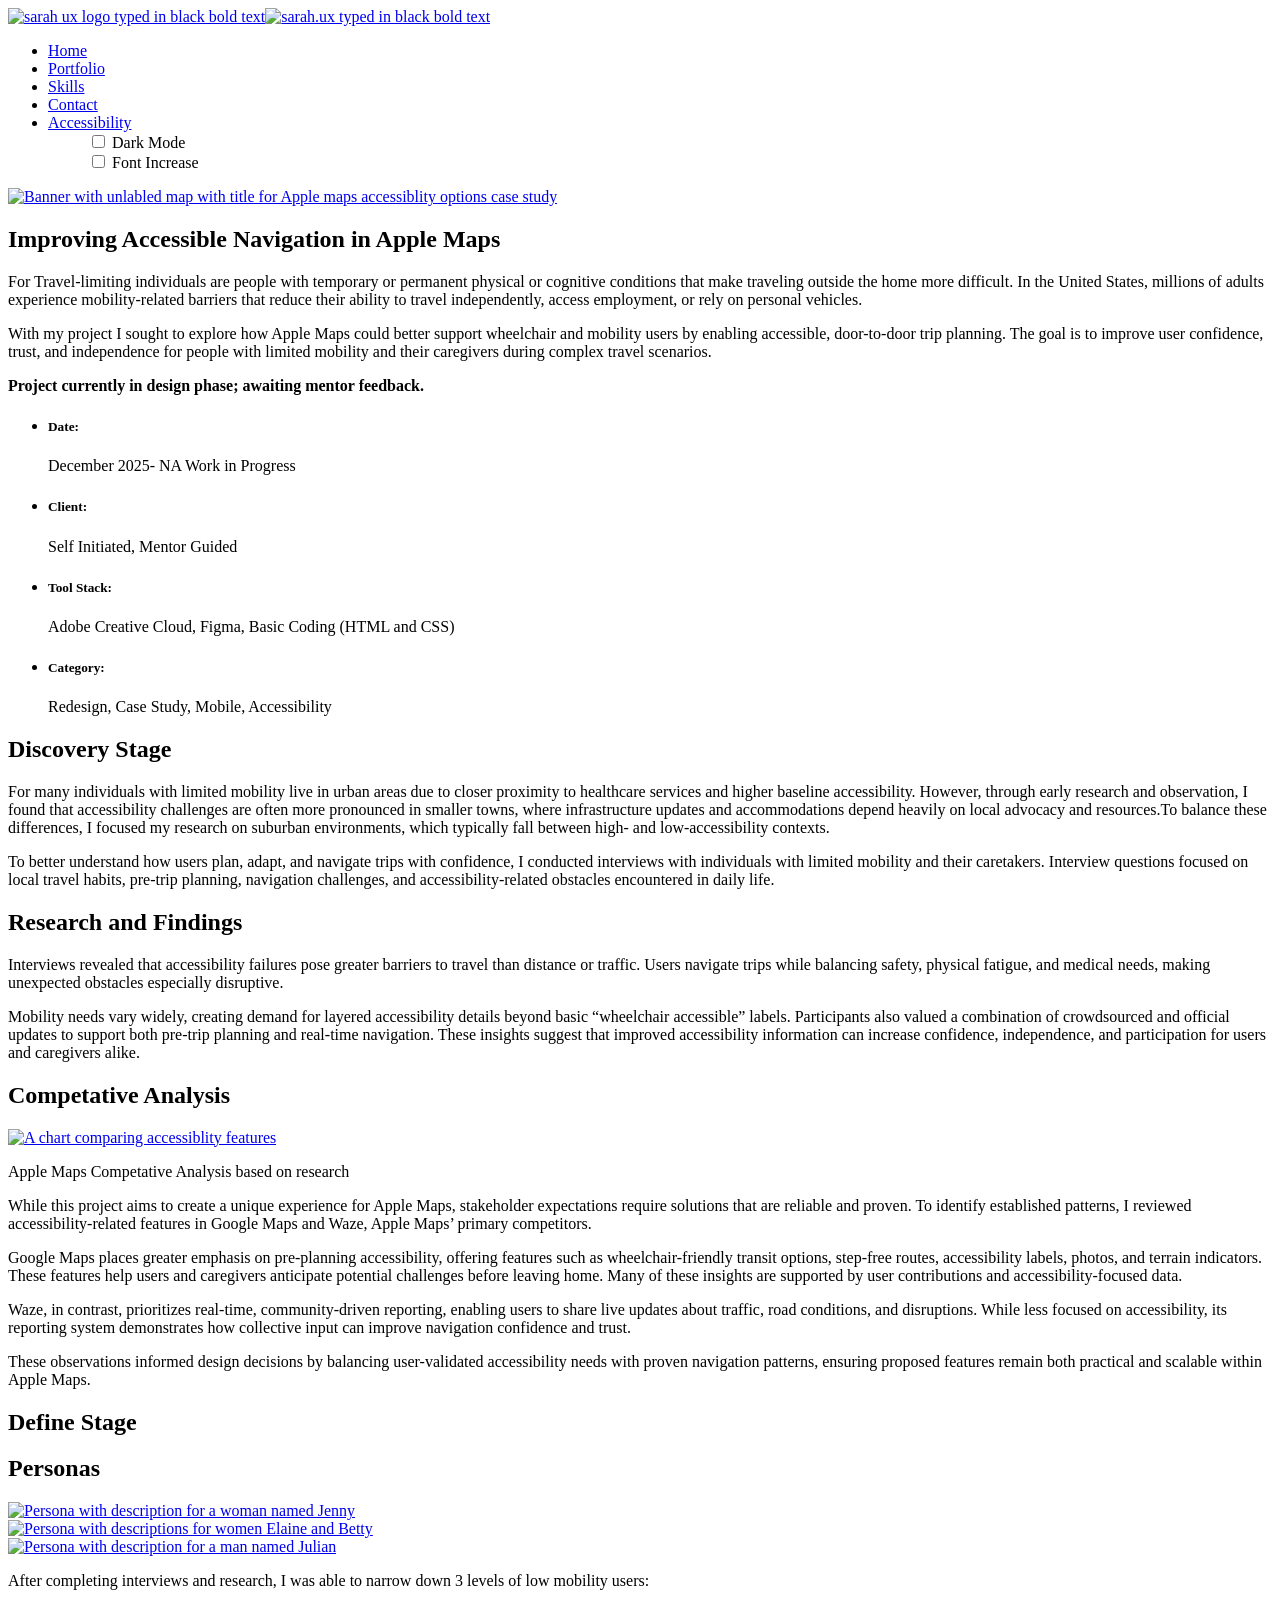
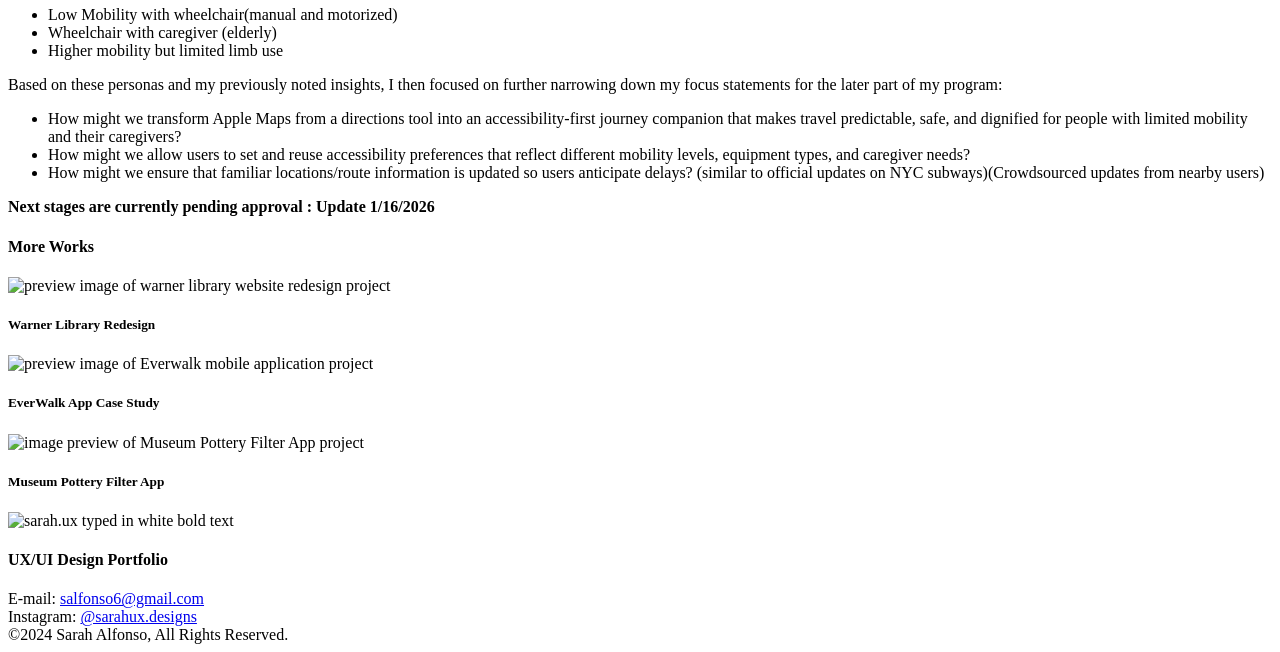
==== portfolio-AppleWheelchair.html @ 8be08443 "Add files via upload HTML files for UXUI Portfolio" ====
<!DOCTYPE html>
<html lang="en">
	<head>
		<meta charset="UTF-8">
		<meta name="viewport" content="width=device-width, initial-scale=1.0">
		<meta name="description" content="">
		<meta name="author" content="">
		<title>Improving Accessible Navigation in Apple Maps</title>
		<!-- Favicons-->
		<link rel="shortcut icon" href="assets/images/SIcon.png">
		<link rel="apple-touch-icon" href="assets/images/apple-touch-S.png">
		<link rel="apple-touch-icon" sizes="72x72" href="assets/images/apple-touch-S-72x72.png">
		<link rel="apple-touch-icon" sizes="114x114" href="assets/images/apple-touch-S-114x114.png">
		<!-- Web Fonts-->
		<link href="https://fonts.googleapis.com/css?family=Hind:400,700%7cLora:400i%7cPoppins:500,600,700" rel="stylesheet">
		<!-- Bootstrap core CSS-->
		<link href="assets/bootstrap/css/bootstrap.min.css" rel="stylesheet">
		<!-- Plugins and Icon Fonts-->
		<link href="assets/css/plugins.min.css" rel="stylesheet">
		<!-- Template core CSS-->
		<link href="assets/css/template-Copy.css" rel="stylesheet">
		<!-- Template Overrides CSS-->
		<link href="assets/css/template-overrides - Copy.css" rel="stylesheet">
	</head>
	<body>

		<!-- Layout-->
		<div class="layout">

			<!-- Header-->
			<header class="header header-right">
				<div class="container-fluid">
					<!-- Logos-->
					<div class="inner-header"><a class="inner-brand" href="index.html"><img class="brand-dark" src="assets/images/sarahdot.png" width="77px" alt="sarah ux logo typed in black bold text"><img class="brand-light" src="assets/images/logo-light.png" width="77px" alt="sarah.ux typed in black bold text">
							<!-- Or simple text-->
							<!-- Core--></a></div>
					<!-- Navigation-->
					<div class="inner-navigation collapse">
						<div class="inner-navigation-inline">
							<div class="inner-nav ">
								<ul>
									<li><a class="menu-pink increasea" href="index.html#home">Home</a></li>
									<li><a class="menu-orange increasea" href="index.html#portfolio">Portfolio</a></li>
									<li><a class="menu-yellow increasea" href="index.html#services">Skills</a></li>
									<li><a class="menu-indigo increasea" href="index.html#contact">Contact</a></li>
									<li>
										<a class="menu-blue increasea" href="#">Accessibility</a>
										<ul class="dropdown" id="top-menu">
   												<div class="toggle-switch">
											      <input type="checkbox" id="switch1" class="switch">
											      <label for="switch1">Dark Mode</label>
											    </div>
											     <div class="toggle-switch" >
											      <input type="checkbox" id="switch2" class="switch">
											      <label for="switch2">Font Increase</label>
											    </div>
										<!--	 <div class="dropdown-content">
											    <div class="toggle-switch">
											      <input type="checkbox" id="switch3" class="switch">
											      <label for="switch3">Protanopia</label>

											    </div>
											     <div class="toggle-switch">
											      <input type="checkbox" id="switch4" class="switch">
											      <label for="switch4">Tritanopia</label>-->
											    </div> 
											 
										  </div>
										</ul>
									</li>
								</ul>
							</div>
						</div>
					</div>
					<!-- Mobile menu-->
					<div class="nav-toggle"><a href="#" data-toggle="collapse" data-target=".inner-navigation"><span class="icon-bar"></span><span class="icon-bar"></span><span class="icon-bar"></span></a></div>
					
				</div>
			</header>
			<!-- Header end-->

			<!-- Wrapper-->
			<div class="wrapper parallax">

				<!-- Portfolio-->
				<section class="module">
					<div class="container">
						<div class="row m-b-50">
							<div class="col-sm-12">
								<p><a href="AppleWheelchair/AppleWheelchair-banner.png" title="Sleepy Coffee Banner"
					 rel="single-photo"><img src="AppleWheelchair/AppleWheelchair-banner.png" alt="Banner with unlabled map with title for Apple maps accessiblity options case study"></a></p>
							</div>
						</div>

					<div class="row">

							<div class="col-lg-8 increasep">
								<h2 class="single-portfolio-title">Improving Accessible Navigation in Apple Maps</h2>
								
								<p>For Travel-limiting individuals are people with temporary or permanent physical or cognitive conditions that make traveling outside the home more difficult. In the United States, millions of adults experience mobility-related barriers that reduce their ability to travel independently, access employment, or rely on personal vehicles.</p>
								<p>With my project I sought to explore how Apple Maps could better support wheelchair and mobility users by enabling accessible, door-to-door trip planning. The goal is to improve user confidence, trust, and independence for people with limited mobility and their caregivers during complex travel scenarios.</p>
							<p><strong>Project currently in design phase; awaiting mentor feedback.</strong></p>
							</div>
							<div class="col-lg-4">
								<div class="portfoli-details border-left increasep">
									<ul>
										<li>
											<h5>Date:</h5> 
											December 2025- NA
											Work in Progress
										</li>
										<li>
											<h5>Client:</h5> 
											Self Initiated, Mentor Guided
										</li>
										<li>
											<h5>Tool Stack:</h5>Adobe Creative Cloud, Figma, Basic Coding (HTML and CSS)
										</li>
										<li>
											<h5>Category:</h5>Redesign, Case Study, Mobile, Accessibility
										</li>
										
									</ul>
								</div>
							</div>
						</div>
					</div>
				</section>
				<!-- Portfolio end-->

				<!-- Single image -->


				<section >
					<div class="container">
						<div class="row m-b-50">							
						</div>
						<div class="row m-b-50">
							<div class="col-sm-12">
								<h1 class="single-portfolio-title">Discovery Stage</h1>
							</div>
							
							<div class="col-lg-8"> <!-- div with partial width -->
								
						<div class="post-content increasep">
							<p>For many individuals with limited mobility live in urban areas due to closer proximity to healthcare services and higher baseline accessibility. However, through early research and observation, I found that accessibility challenges are often more pronounced in smaller towns, where infrastructure updates and accommodations depend heavily on local advocacy and resources.To balance these differences, I focused my research on suburban environments, which typically fall between high- and low-accessibility contexts.</p>
							<p>To better understand how users plan, adapt, and navigate trips with confidence, I conducted interviews with individuals with limited mobility and their caretakers. Interview questions focused on local travel habits, pre-trip planning, navigation challenges, and accessibility-related obstacles encountered in daily life.</p>
						</div>
						</div>

						</div>

					</div>
				</section>


				<section >
					<div class="container">
							<div class="col-sm-12">
								<h2 class="single-portfolio-title">Research and Findings</h2>
							</div>
					
					</div>
					<div class="container">
						<div class="col-lg-8"> <!-- div with partial width -->
						<div class="post-content increasep">
							<p>Interviews revealed that accessibility failures pose greater barriers to travel than distance or traffic. Users navigate trips while balancing safety, physical fatigue, and medical needs, making unexpected obstacles especially disruptive.</p>
							<p>Mobility needs vary widely, creating demand for layered accessibility details beyond basic “wheelchair accessible” labels. Participants also valued a combination of crowdsourced and official updates to support both pre-trip planning and real-time navigation. These insights suggest that improved accessibility information can increase confidence, independence, and participation for users and caregivers alike.</p>
						</div>
						</div>
					</div>
				</section>
				<!-- Content section no padding -->

			<section >
					<div class="container">
								<div class="row m-b-50">
								</div>
						<div class="row m-b-50">
							<div class="col-sm-12">
								<h2 class="single-portfolio-title">Competative Analysis</h2>
							</div>
							<div class="col-sm-9 increasea">
								<a href="AppleWheelchair/CompAn.png" title="Competative Analysis" rel="single-photo">
								<img src="AppleWheelchair/CompAn.png" alt="A chart comparing accessiblity features" ></a>
								<p>Apple Maps Competative Analysis based on research</p>
							</div>							
						</div>
					</div>
			


				
					<div class="container">
						<div class="col-lg-8"> <!-- div with partial width -->
						<div class="post-content increasep">
							<p>While this project aims to create a unique experience for Apple Maps, stakeholder expectations require solutions that are reliable and proven. To identify established patterns, I reviewed accessibility-related features in Google Maps and Waze, Apple Maps’ primary competitors.</p>
							
							<p>Google Maps places greater emphasis on pre-planning accessibility, offering features such as wheelchair-friendly transit options, step-free routes, accessibility labels, photos, and terrain indicators. These features help users and caregivers anticipate potential challenges before leaving home. Many of these insights are supported by user contributions and accessibility-focused data.</p>

							<p>Waze, in contrast, prioritizes real-time, community-driven reporting, enabling users to share live updates about traffic, road conditions, and disruptions. While less focused on accessibility, its reporting system demonstrates how collective input can improve navigation confidence and trust.
							</p>
						    <p>These observations informed design decisions by balancing user-validated accessibility needs with proven navigation patterns, ensuring proposed features remain both practical and scalable within Apple Maps.</p>

						
						</div>
						</div>
					</div>
				</section>
				</section>

			

				<section >
					<div class="container">
						<div class="row m-b-50">
						</div>
						<div class="row m-b-50">
							<div class="col-sm-12">
								<h1 class="single-portfolio-title">Define Stage</h1>
							</div>
							<div class="col-sm-12">
								<h2 class="single-portfolio-title">Personas</h2>
							</div>
							<div class="col-sm-6">
								<a href="AppleWheelchair/Pers-Jenny.png" title="Persona" rel="single-photo">
								<img src="AppleWheelchair/Pers-Jenny.png" alt="Persona with description for a woman named Jenny"></a>
							</div>
							<div class="col-sm-6">
								<a href="AppleWheelchair/Pers-ElaineBetty.png" title="Persona" rel="single-photo">
								<img src="AppleWheelchair/Pers-ElaineBetty.png" alt="Persona with descriptions for women Elaine and Betty"></a>
							</div>
							<div class="col-sm-6">
								<a href="AppleWheelchair/Pers-Julian.png" title="Persona" rel="single-photo">
								<img src="AppleWheelchair/Pers-Julian.png" alt="Persona with description for a man named Julian"></a>
							</div>
						</div>

					</div>
			
					<div class="container">
						<div class="col-lg-8"> <!-- div with partial width -->
						<div class="post-content increasep">
							<p>After completing interviews and research, I was able to narrow down 3 levels of low mobility users: </p>

						
							 <ul>
								<li>Low Mobility with wheelchair(manual and motorized)</li>
								<li>Wheelchair with caregiver (elderly)</li>
								<li>Higher mobility but limited limb use</li>
							</ul>
							<p>Based on these personas and my previously noted insights, I then focused on further narrowing down my focus statements for the later part of my program:  </p>
							<ul>
								<li>How might we transform Apple Maps from a directions tool into an accessibility-first journey companion that makes travel predictable, safe, and dignified for people with limited mobility and their caregivers?</li>
								<li>How might we allow users to set and reuse accessibility preferences that reflect different mobility levels, equipment types, and caregiver needs? </li>
								<li>How might we ensure that familiar locations/route information is updated so users anticipate delays? (similar to official updates on NYC subways)(Crowdsourced updates from nearby users)</li>
							</ul>

							<p><strong>Next stages are currently pending approval : Update 1/16/2026</strong></p>

							
						</div>
						</div>
					</div>
				</section>
			</section>

				<!-- Single image -->
				<!--HERE IS WHERE TO RESTART
				<section class="module">
					<div class="container">
						<div class="row m-b-50">
							<div class="col-sm-12">
								<h2 class="single-portfolio-title">Prototype</h2>
							</div>
							<div class="col-sm-8 increasea">
								<a href="https://www.figma.com/file/kGyZAqCp6jY5DlYtDhKGPy/Sleepy-Coffee%2C-too-Wire-(Copy)?type=design&node-id=209-2&mode=design"><img src="sleepy/proto.png" alt="a preview image of the project's prototype. Must be clicked on to see full prototype" ></a>
								<h4 class= "post-content"><a href="https://www.figma.com/file/kGyZAqCp6jY5DlYtDhKGPy/Sleepy-Coffee%2C-too-Wire-(Copy)?type=design&node-id=209-2&mode=design"> Link to Prototype </a></h4>
							</div>
							
						</div>
					</div>
					 -->
					 <!--
					<div class="container">
						<div class="col-lg-8"> 	 --><!-- div with partial width -->  <!--
						<div class="post-content increasep">
							<p>In the next stage of the design, I focused on fixing noted sections in wireframe testing. Colors and images were now included in the prototype.</p>

							<p>Like the Wireframe testing, users would be exploring the Prototype on their home computer/laptop while I sat behind and recorded observations and comments. From this new edit of the design, I was able to notice an absence of previously recorded behaviors, such as squinting and leaning towards the screen and faster exploration time. However the most asked question asked by users was:</p>						

								<ul>
									<li>“Is there a way to view a larger version of the photo when we click on it?”. </li>
								</ul>

							<p>With the approval of the users, it was time to discuss the final draft of the website with the owner of the café, Kim Kaczmarek. Upon completion she appeared satisfied with the edits but requested minor changes including the removal of the Blog tab until the café is finally open.</p>
						</div>
						</div>
					</div>
				</section>

	 -->
	 <!--
			<section >
					<div class="container">
						<div class="row m-b-50">							
						</div>
						<div class="row m-b-50">
							<div class="col-sm-12">
								<h1 class="single-portfolio-title">2025 Redesign</h1>
							</div>
								
							<div class="col-lg-8">	 --> <!-- div with partial width -->	 	 
					<!--			
						<div class="post-content increasep">
							<p>Following the café’s first year in business, Kim asked me to update the site again—this time to align more closely with the café’s established brand identity.After my initial redesign, the café hired a branding agency to develop their logo, typefaces, and design assets. Later, I was invited back to integrate these brand elements into a new website redesign that also built on my original usability research. My role has involved collaborating with the owner to integrate typefaces, color palettes, and logos while ensuring the design reflects both the product and the mission. This ongoing project is set to launch in Fall 2025.</p>
						</div>
						</div>

						</div>

					</div>
				</section>

				<section >
					<div class="container">
						<div class="row m-b-50">
						</div>
						<div class="row m-b-50">
							<div class="col-sm-12">
								<h2 class="single-portfolio-title">Current Design Approach</h2>
							</div>
							<iframe style="border: 1px solid rgba(0, 0, 0, 0.1);" width="800" height="450" src="https://embed.figma.com/design/5mCdnWExxqJO9coHzAxfFR/SC2-remake-website-2.0?node-id=48-206&embed-host=share" allowfullscreen>
							</iframe>
						</div>

					</div>
			
					<div class="container">
						<div class="col-lg-8"> 	 --><!-- div with partial width -->
	<!--					<div class="post-content increasep">
							<p>The owner expressed that while the earlier layout emphasized coffee and the mission, it “didn’t feel like us.” To address this, I developed a new guiding principle: “Mission First, Coffee Included.”
							
						
							 <ul>
								<li>Wireframing: Combined insights from my original usability research with updated goals to restructure the homepage. I emphasized community impact by adding:
									<ul>
									<li>Large, on-scene images</li>
									<li>Mission-driven captions</li>
									<li>A dedicated shop events section</li>
								</ul>
								</li>
								<li>Prototyping: I created both low-fidelity and high-fidelity prototypes to visualize the new direction. For typography, I paired the branded display font with a clean sans-serif (Cabin) to keep the tone modern yet approachable.
 								</li>
 								<li>Color Palette: The client wished to retain the core brand colors (burgundy, cream, and dark brown). Since a primary color wasn’t specified, I presented two main options (burgundy-first and white-first), along with a golden-yellow accent for flexibility and contrast.
								</li>
							</ul>
							So far the biggest difference between the original and my draft was the amount of time users spend using each site. The original web site it took at max 15 minutes to explore the site, while my current design took an average 5 minutes. </p>
							
						</div>
						</div>
					</div>
				</section>
			

				<section>
					<div class="container">
						<div class="row m-b-50">
						</div>
						<div class="row m-b-50">
							<div class="col-sm-12">
								<h2 class="single-portfolio-title">Accessibility Considerations</h2>
							</div>
							<div class="col-sm-6">
								<a href="sleepy/Typeface HIFI1.png" title="Typeface" rel="single-photo">
								<img src="sleepy/Typeface HIFI1.png" alt="Table of headers and paragraph text with different typefaces against a red and white background"></a>
							</div>
							<div class="col-sm-6">
								<a href="sleepy/Typeface HIFI2.png" title="Typeface" rel="single-photo">
								<img src="sleepy/Typeface HIFI2.png" alt="Table of headers and paragraph text with different typefaces against a red and white background"></a>
							</div>
						</div>
					</div>
				</section>
				<section>
					<div class="container">
						<div class="col-lg-8"> 	 --> <!-- div with partial width -->
	<!--					<div class="post-content increasep">
							<p>Accessibility was a key focus in this round. To support a wide audience (including adults with special needs and a primary demographic of ages 35+), I applied WCAG guidelines:
							<ul>
								<li>Minimum 16pt body text for readability</li>
								<li>Verified color contrast with WebAIM to meet at least AA standards (AAA where possible)</li>
								<li>Alternative color pairings where contrast failed</li>
								<li>Clear typographic hierarchy for screen readers and assistive tech</li>
							</ul>
						</div>
						</div>
					</div>
				</section>



				<section >
					<div class="container">
						<div class="row m-b-50">							
						</div>
						<div class="row m-b-50">
							<div class="col-sm-12">
								<h2 class="single-portfolio-title">Current Status</h2>
							</div>
							
							<div class="col-lg-8"> 	 --> <!-- div with partial width -->
								
	<!--					<div class="post-content increasep">
							<p>As of August 10, 2025, the client is reviewing final color layout options. Font and color details remain flexible based on her preferences.</p>
						</div>
						</div>

						</div>

					</div>
				</section>    	 -->
				<!-- END Content section -->


				
				<!-- END Content section -->

				<!-- Related Works-->
				<section class="module module-divider-top">
					<div class="container">
						<div class="row">
							<div class="col-md-12 increasea">
								<h4 class="text-uppercase text-center m-b-50">More Works</h4>
							</div>
						</div>
						<div class="row row-portfolio row-related-portfolio" data-columns="3">
							<div class="grid-sizer"></div>
							<div class="portfolio-item web design undefined">
								<div class="portfolio-wrapper">
									<img src="warner/warner-site.jpg" alt="preview image of warner library website redesign project">
									<div class="portfolio-overlay"></div>
									<div class="portfolio-caption">
										<h5 class="portfolio-title">Warner Library Redesign</h5>
									</div><a class="portfolio-link" href="portfolio-warner-library2.html"></a>
								</div>
							</div>
							<div class="portfolio-item design app undefined">
								<div class="portfolio-wrapper">
									<img src="everWalk/HeaderEW.png" alt="preview image of Everwalk mobile application project">
									<div class="portfolio-overlay"></div>
									<div class="portfolio-caption">
										<h5 class="portfolio-title">EverWalk App Case Study</h5>
									</div><a class="portfolio-link" href="portfolio-everWalk.html"></a>
								</div>
							</div>
							<div class="portfolio-item design undefined">
								<div class="portfolio-wrapper">
									<img src="museumApp/PottIcon.png" alt="image preview of Museum Pottery Filter App project">
									<div class="portfolio-overlay"></div>
									<div class="portfolio-caption">
										<h5 class="portfolio-title">Museum Pottery Filter App </h5>
									</div><a class="portfolio-link" href="portfolio-Museum-app.html"></a>
								</div>
							</div>
						</div>
					</div>
				</section>
				<!-- Related Works end-->

				

				<!-- Footer-->
				<footer class="footer">
					<div class="container">
						<div class="row">
							<div class="col-md-6 col-lg-3">
								<!-- Text widget-->
								<aside class="widget widget_text">
									<div class="textwidget">
										<p><img src="assets/images/sarahdot2.png" width="100" alt="sarah.ux typed in white bold text"></p>
										<h4>UX/UI Design Portfolio</h4>E-mail: 
										<a href="salfonso6@gmail.com">salfonso6@gmail.com</a> <br/>
										Instagram: 	<a href="https://www.instagram.com/sarahux.designs/">@sarahux.designs </a>  <br/>
									</div>
								</aside>
							</div>
							<div class="col-md-6 col-lg-3">
								
								
							</div>
						</div>
					</div>

					<div class="footer-copyright">
						<div class="container">
							<div class="row">
								<div class="col-md-12">
									<div class="text-center"><span class="copyright">©2024 Sarah Alfonso, All Rights Reserved.</span></div>
								</div>
							</div>
						</div>
					</div>
				</footer>
				<!-- Footer end-->

				<a class="scroll-top" href="#top"><i class="fa fa-angle-up"></i></a>
			</div>
			<!-- Wrapper end-->

		</div>
		<!-- Layout end-->

	

		<!-- Scripts-->
		<script src="https://code.jquery.com/jquery-3.5.1.min.js"></script>
		<script src="https://cdnjs.cloudflare.com/ajax/libs/popper.js/1.11.0/umd/popper.min.js"></script>
		<script src="assets/bootstrap/js/bootstrap.min - Copy.js"></script>
		<script src="https://cdnjs.cloudflare.com/ajax/libs/Chart.js/2.6.0/Chart.min.js"></script>
		<script src="http://maps.googleapis.com/maps/api/js?key=AIzaSyA0rANX07hh6ASNKdBr4mZH0KZSqbHYc3Q"></script>
		<script src="assets/js/plugins.min.js"></script>
		<script src="assets/js/charts.js"></script>
		<script src="assets/js/custom.min.js"></script>

	</body>
</html>
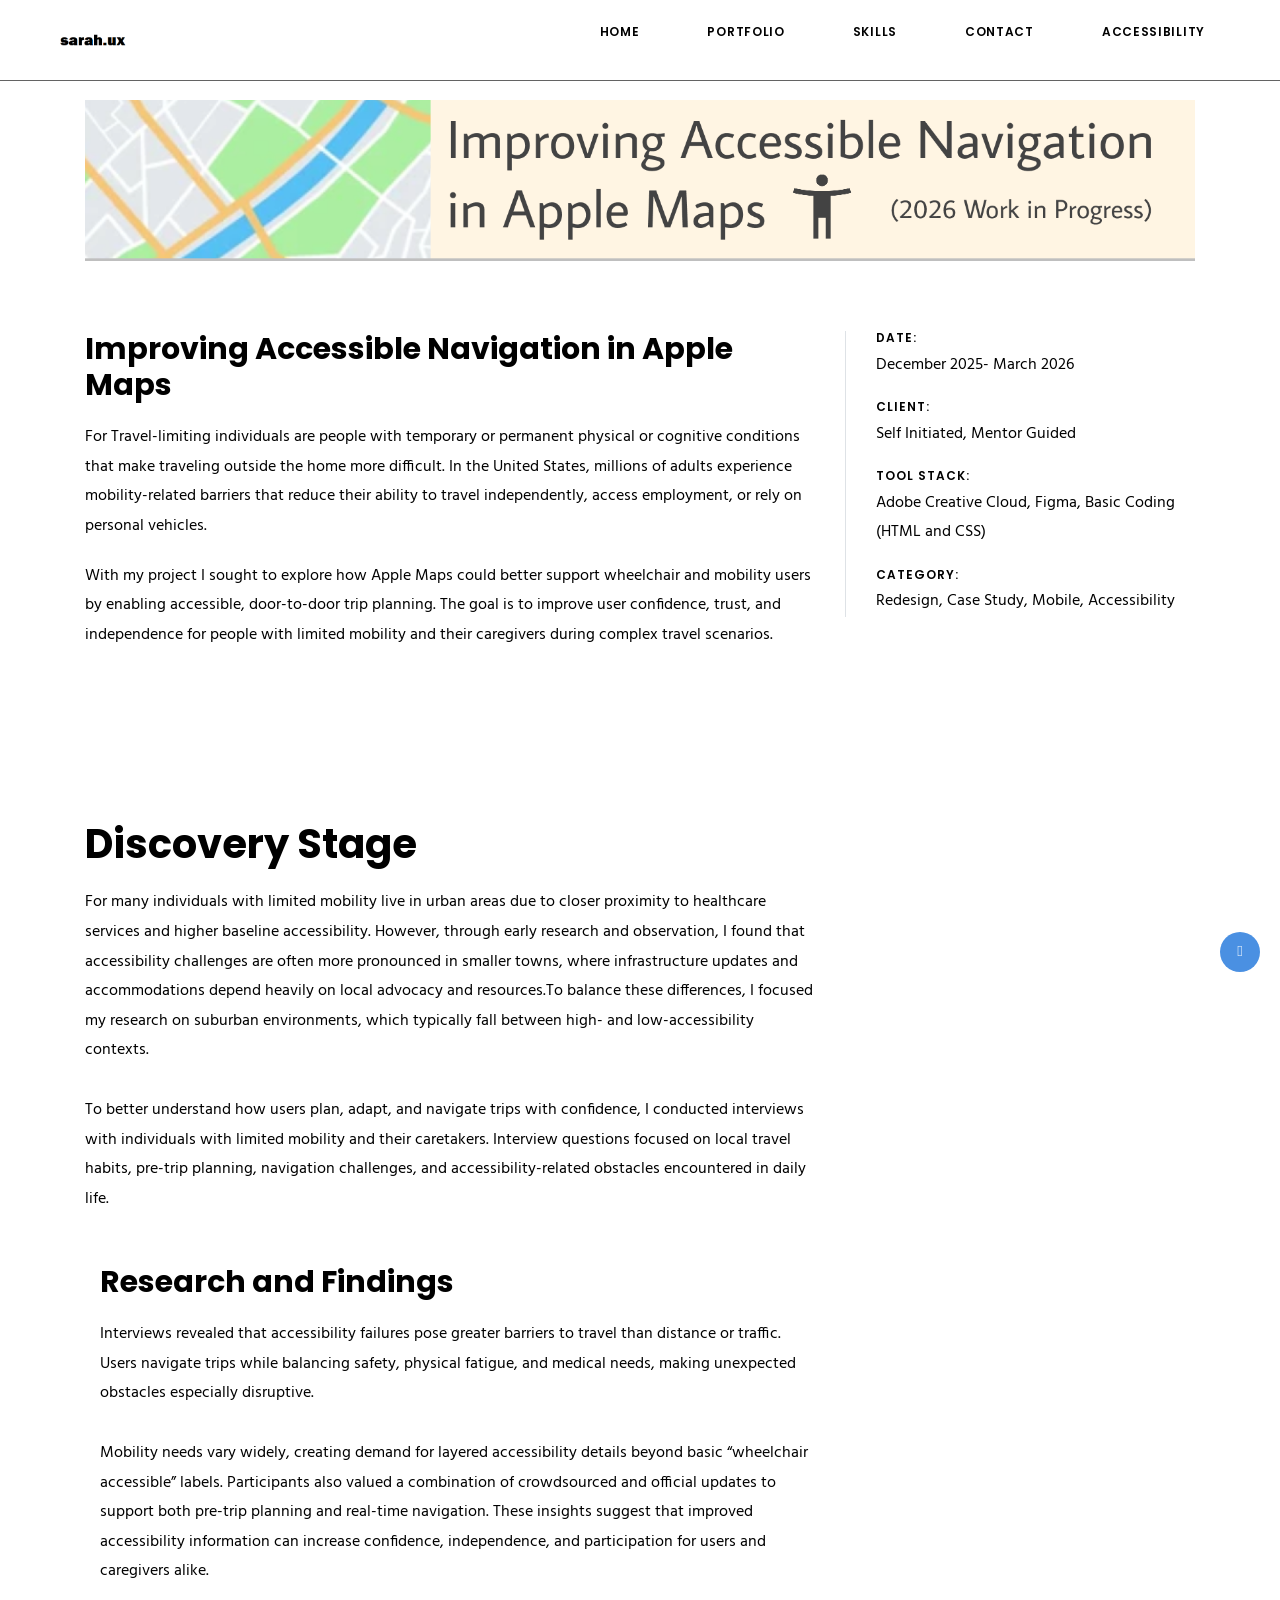
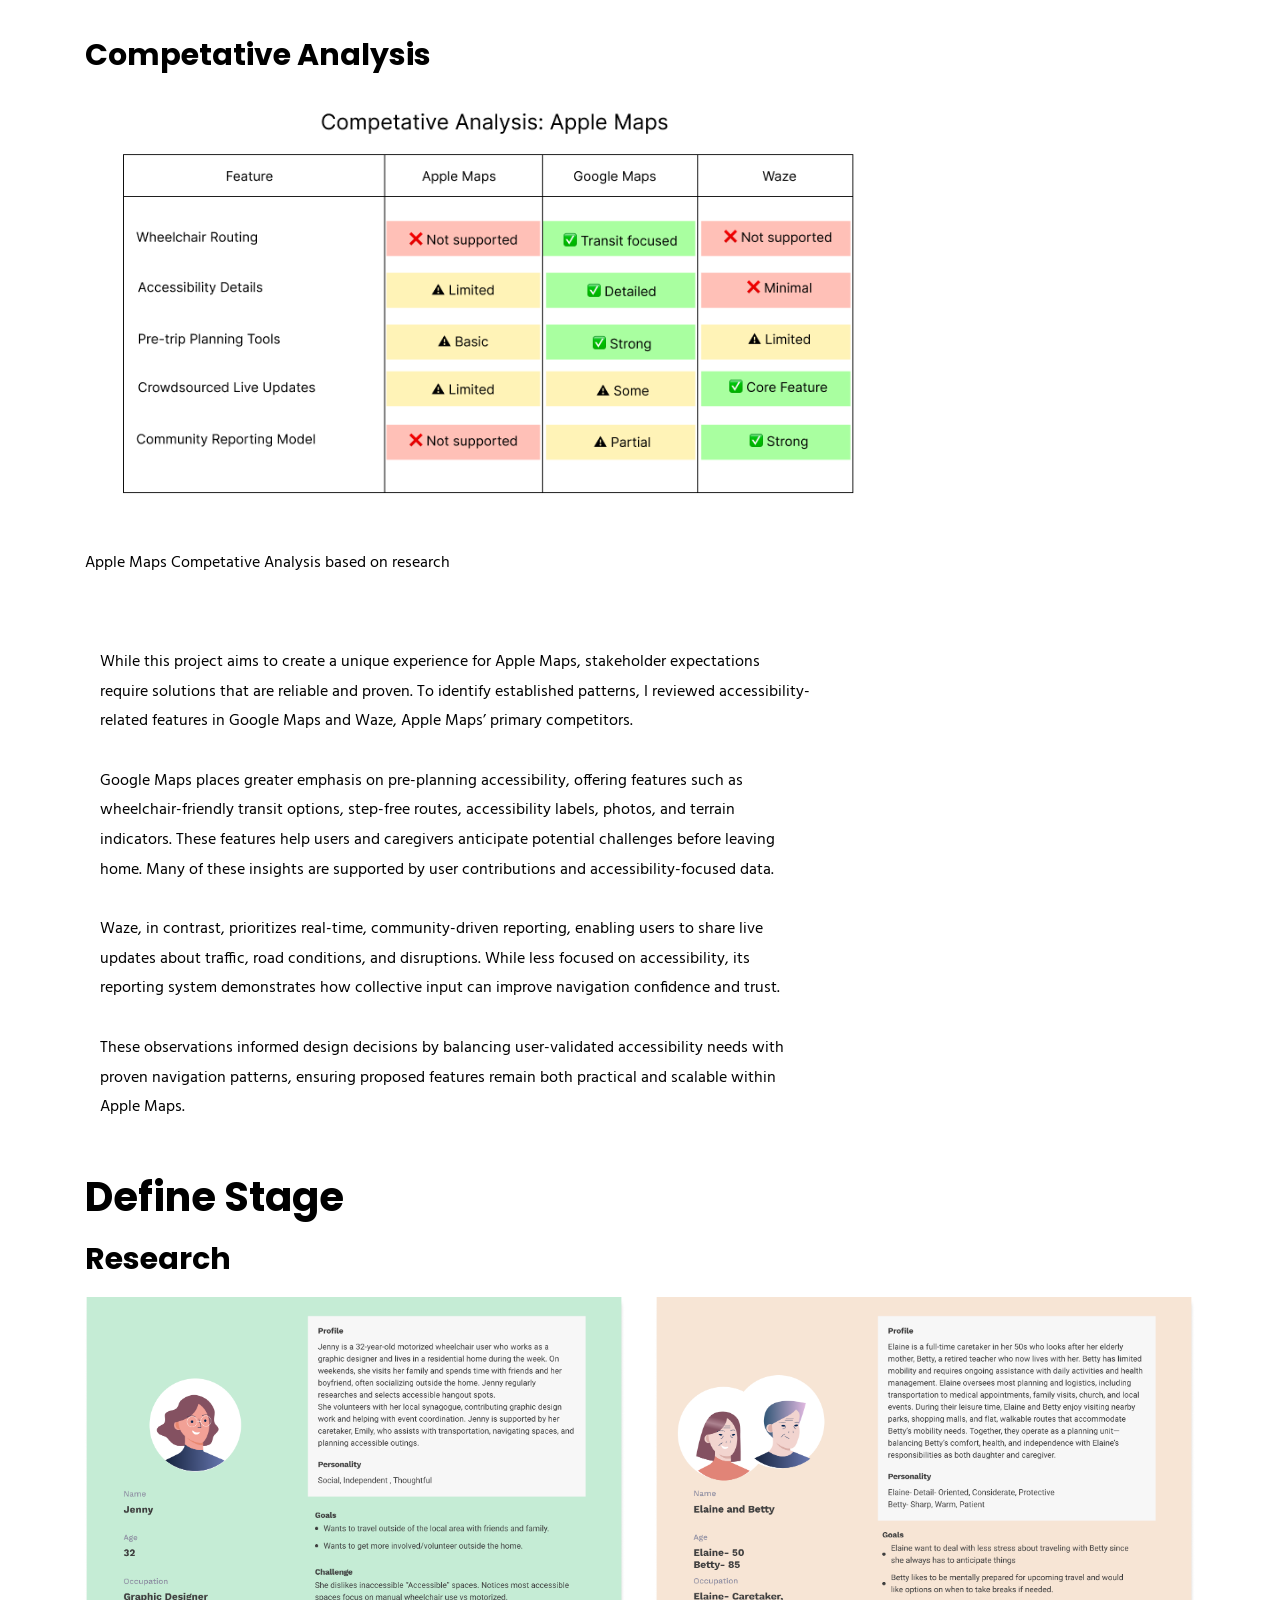
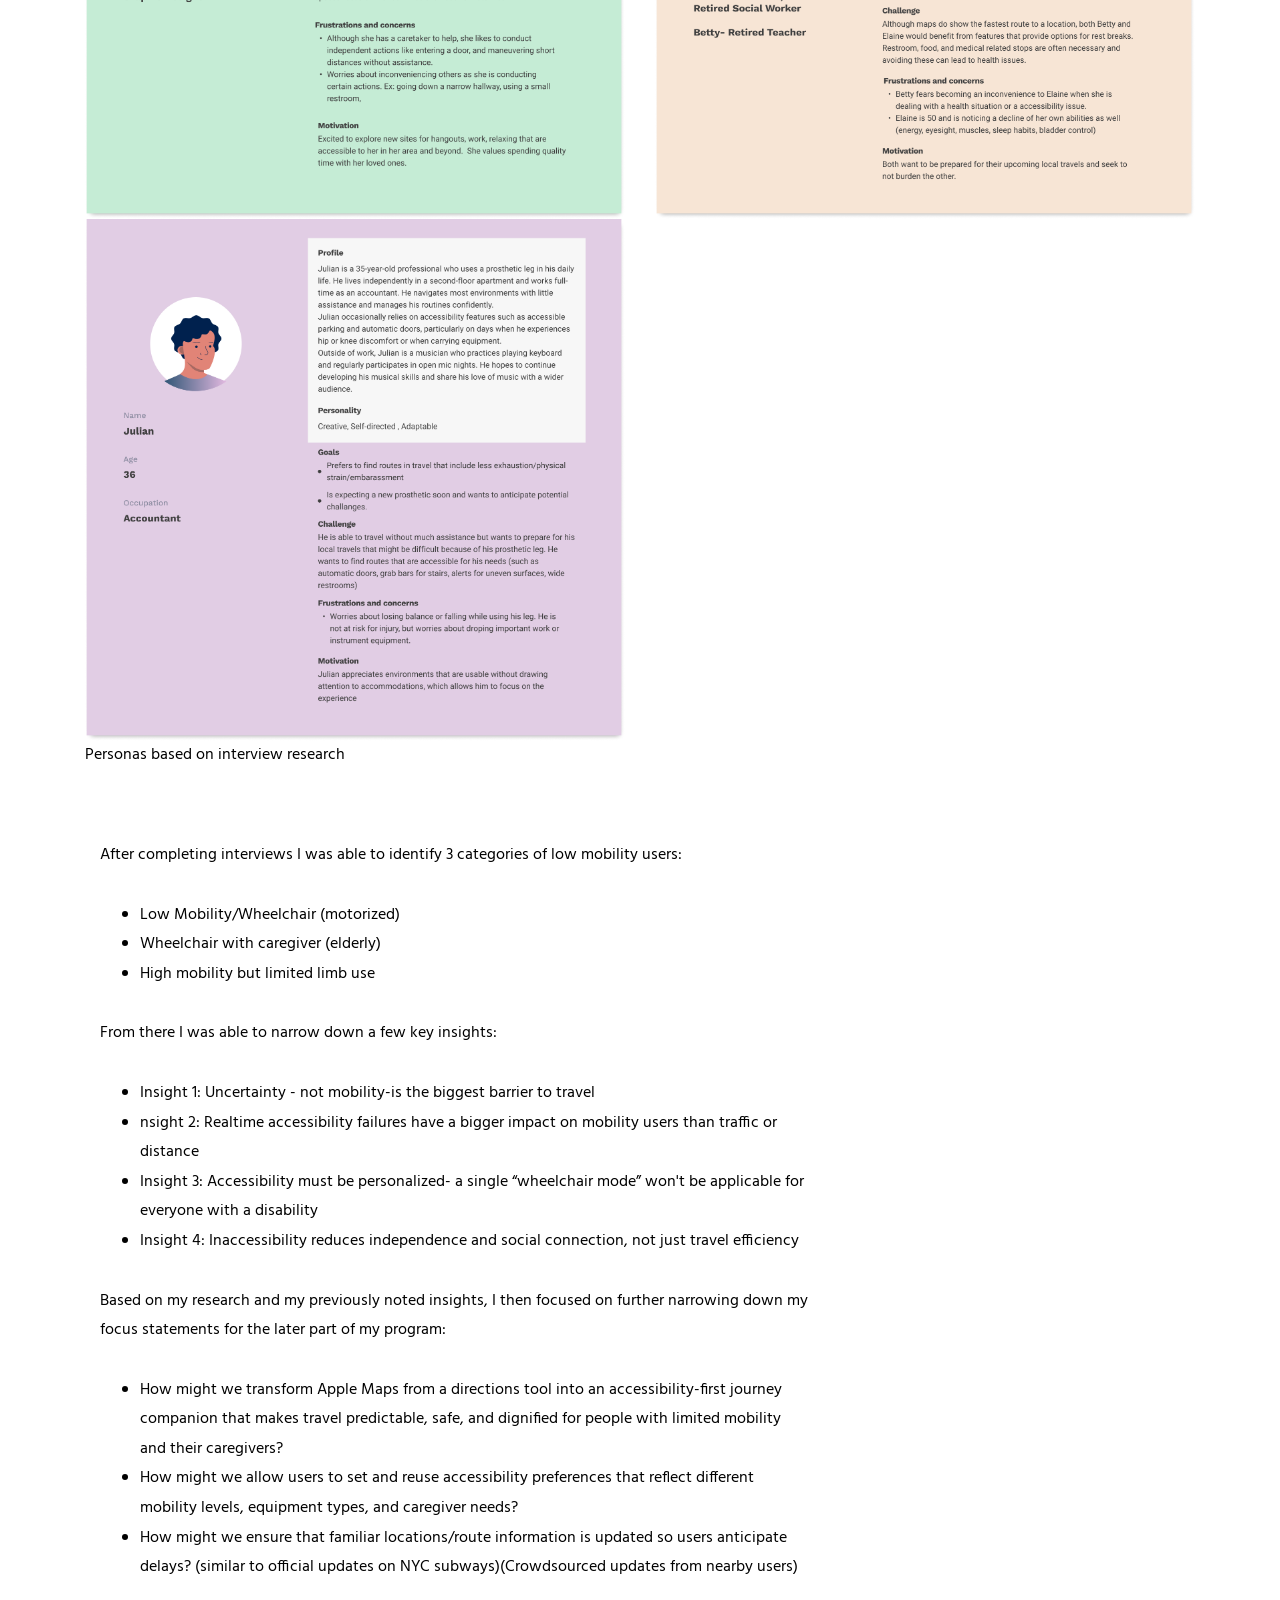
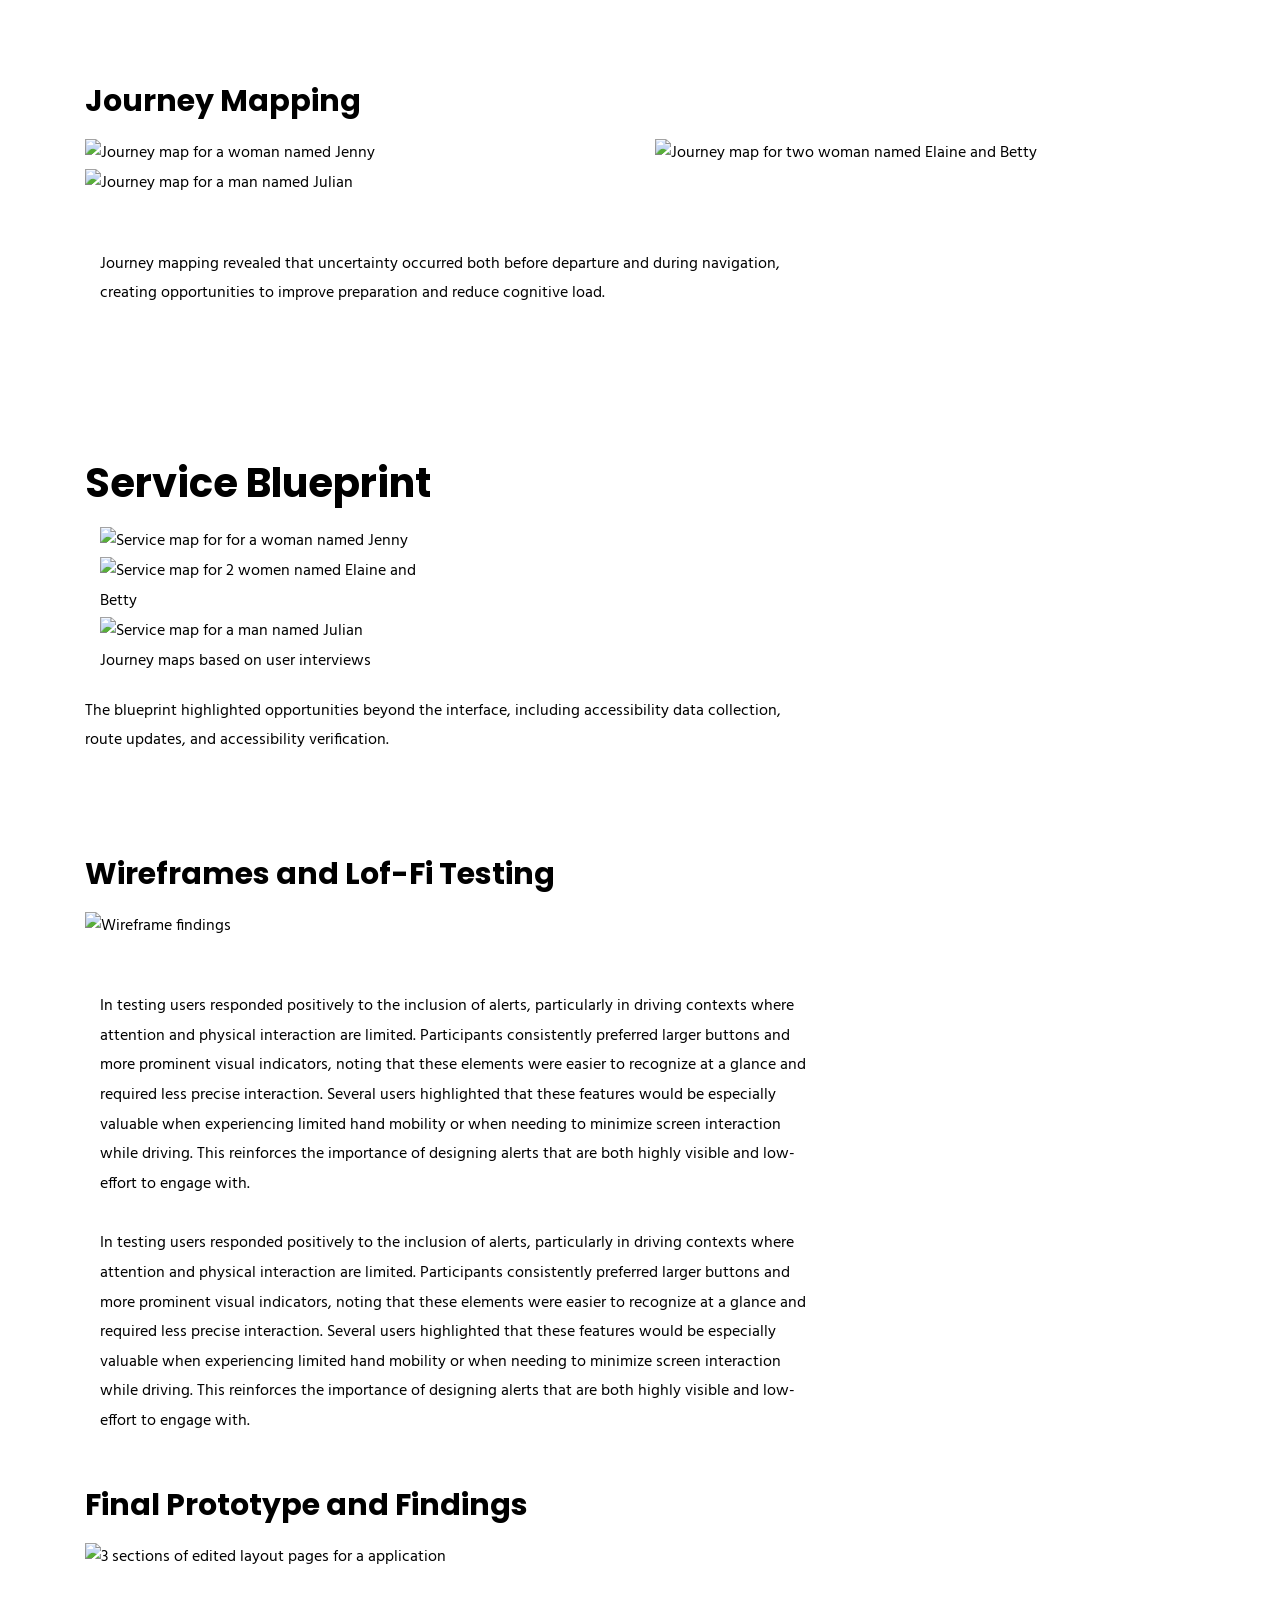
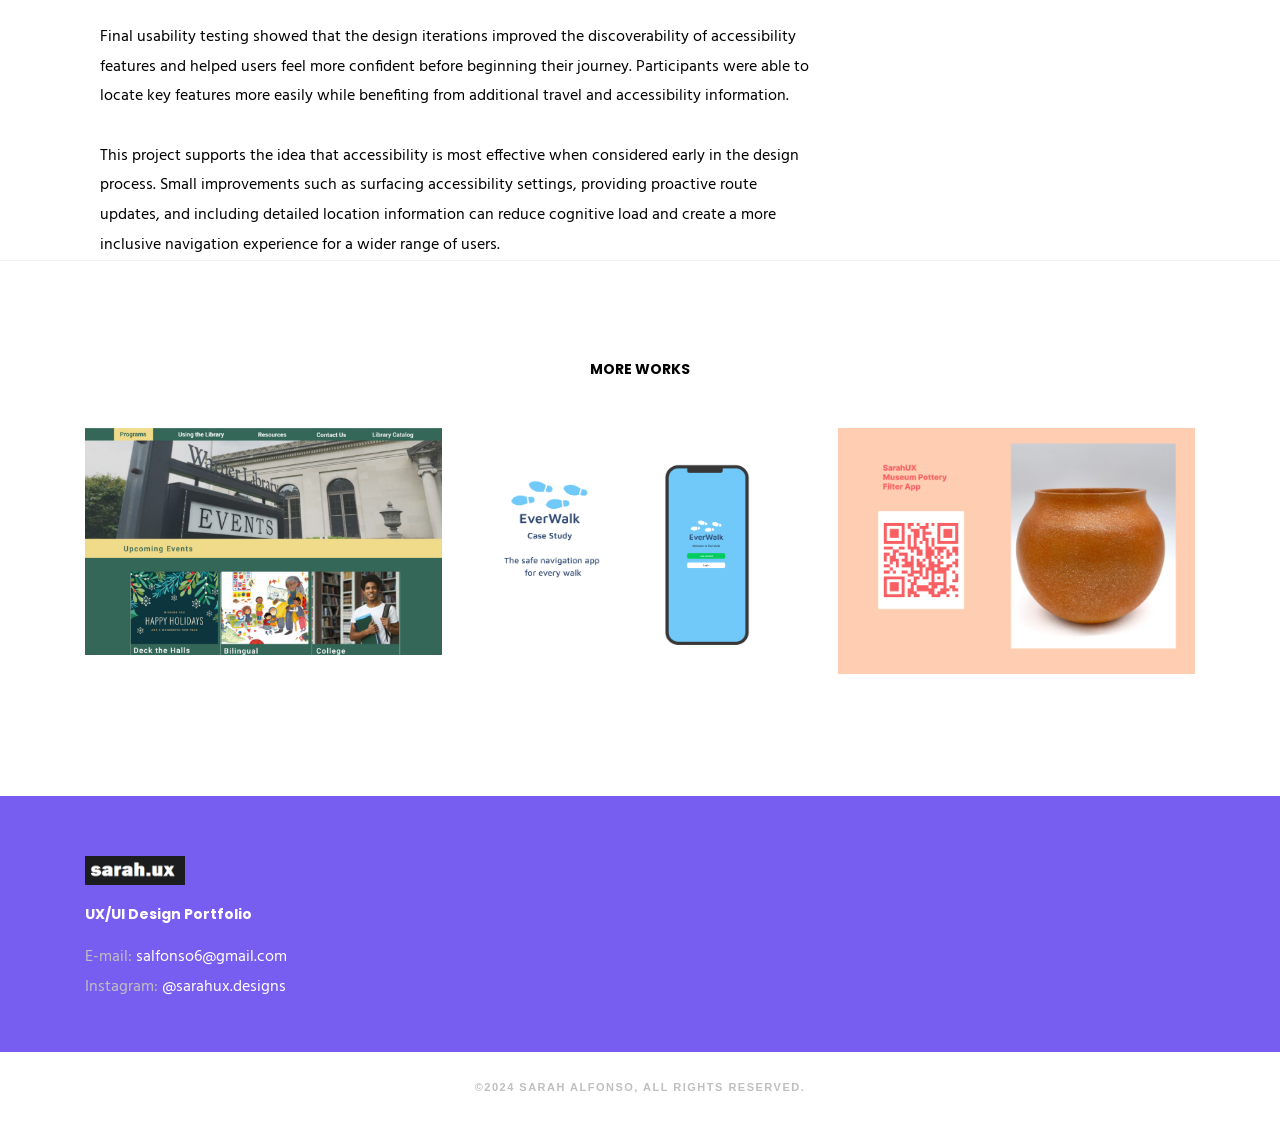
==== commit 1723480b: "Add files via upload" ====
--- a/portfolio-AppleWheelchair.html
+++ b/portfolio-AppleWheelchair.html
@@ -99,15 +99,14 @@
 								
 								<p>For Travel-limiting individuals are people with temporary or permanent physical or cognitive conditions that make traveling outside the home more difficult. In the United States, millions of adults experience mobility-related barriers that reduce their ability to travel independently, access employment, or rely on personal vehicles.</p>
 								<p>With my project I sought to explore how Apple Maps could better support wheelchair and mobility users by enabling accessible, door-to-door trip planning. The goal is to improve user confidence, trust, and independence for people with limited mobility and their caregivers during complex travel scenarios.</p>
-							<p><strong>Project currently in design phase; awaiting mentor feedback.</strong></p>
+							
 							</div>
 							<div class="col-lg-4">
 								<div class="portfoli-details border-left increasep">
 									<ul>
 										<li>
 											<h5>Date:</h5> 
-											December 2025- NA
-											Work in Progress
+											December 2025- March 2026
 										</li>
 										<li>
 											<h5>Client:</h5> 
@@ -220,11 +219,12 @@
 								<h1 class="single-portfolio-title">Define Stage</h1>
 							</div>
 							<div class="col-sm-12">
-								<h2 class="single-portfolio-title">Personas</h2>
-							</div>
+								<h2 class="single-portfolio-title">Research</h2>
+							</div>
+							 
 							<div class="col-sm-6">
 								<a href="AppleWheelchair/Pers-Jenny.png" title="Persona" rel="single-photo">
-								<img src="AppleWheelchair/Pers-Jenny.png" alt="Persona with description for a woman named Jenny"></a>
+								<img src="AppleWheelchair/Pers-Jenny.png" alt="Persona with description for a woman Jenny"></a>
 							</div>
 							<div class="col-sm-6">
 								<a href="AppleWheelchair/Pers-ElaineBetty.png" title="Persona" rel="single-photo">
@@ -233,6 +233,7 @@
 							<div class="col-sm-6">
 								<a href="AppleWheelchair/Pers-Julian.png" title="Persona" rel="single-photo">
 								<img src="AppleWheelchair/Pers-Julian.png" alt="Persona with description for a man named Julian"></a>
+							<p>Personas based on interview research</p>
 							</div>
 						</div>
 
@@ -241,185 +242,162 @@
 					<div class="container">
 						<div class="col-lg-8"> <!-- div with partial width -->
 						<div class="post-content increasep">
-							<p>After completing interviews and research, I was able to narrow down 3 levels of low mobility users: </p>
-
-						
+							<p>After completing interviews I was able to identify 3 categories of low mobility users: </p>
+							<ul>
+								<li>Low Mobility/Wheelchair (motorized)</li>
+								<li>Wheelchair with caregiver (elderly)</li>
+								<li>High mobility but limited limb use</li>
+							</ul>
+						<p>From there I was able to narrow down a few key insights:</p>
 							 <ul>
-								<li>Low Mobility with wheelchair(manual and motorized)</li>
-								<li>Wheelchair with caregiver (elderly)</li>
-								<li>Higher mobility but limited limb use</li>
+								<li>Insight 1: Uncertainty - not mobility-is the biggest barrier to travel</li>
+								<li>nsight 2: Realtime accessibility failures have a bigger impact on mobility users than traffic or distance</li>
+								<li>Insight 3: Accessibility must be personalized- a single “wheelchair mode” won't be applicable for everyone with a disability</li>
+								<li>Insight 4: Inaccessibility reduces independence and social connection, not just travel efficiency </li>
 							</ul>
-							<p>Based on these personas and my previously noted insights, I then focused on further narrowing down my focus statements for the later part of my program:  </p>
+						<p>Based on my research and my previously noted insights, I then focused on further narrowing down my focus statements for the later part of my program:  </p>
 							<ul>
 								<li>How might we transform Apple Maps from a directions tool into an accessibility-first journey companion that makes travel predictable, safe, and dignified for people with limited mobility and their caregivers?</li>
 								<li>How might we allow users to set and reuse accessibility preferences that reflect different mobility levels, equipment types, and caregiver needs? </li>
 								<li>How might we ensure that familiar locations/route information is updated so users anticipate delays? (similar to official updates on NYC subways)(Crowdsourced updates from nearby users)</li>
 							</ul>
-
-							<p><strong>Next stages are currently pending approval : Update 1/16/2026</strong></p>
-
+					
+						</div>
+						</div>
+					</div>
+				</section>
+			</section>
+
+				<!-- Single image -->
+			
+				<section class="module">
+					<div class="container">
+						<div class="row m-b-50">
+							<div class="col-sm-12">
+								<h2 class="single-portfolio-title">Journey Mapping </h2>
+							</div>
+							<div class="col-sm-6">
+								<a href="AppleWheelchair/Jenny.png" title="Jenny Journey Map" rel="single-photo">
+								<img src="AppleWheelchair/Jenny.png" alt="Journey map for a woman named Jenny"></a>
+							</div>
+							<div class="col-sm-6">
+								<a href="AppleWheelchair/Elaine and Betty.png" title="EB Journey Map" rel="single-photo">
+								<img src="AppleWheelchair/Elaine and Betty.png" alt="Journey map for two woman named Elaine and Betty"></a>
+							</div>
+							<div class="col-sm-6">
+								<a href="AppleWheelchair/Julian.png" title="Julian Journey map" rel="single-photo">
+								<img src="AppleWheelchair/Julian.png" alt="Journey map for a man named Julian"></a>
+							</div>
 							
 						</div>
-						</div>
-					</div>
-				</section>
-			</section>
-
-				<!-- Single image -->
-				<!--HERE IS WHERE TO RESTART
-				<section class="module">
-					<div class="container">
-						<div class="row m-b-50">
-							<div class="col-sm-12">
-								<h2 class="single-portfolio-title">Prototype</h2>
-							</div>
-							<div class="col-sm-8 increasea">
-								<a href="https://www.figma.com/file/kGyZAqCp6jY5DlYtDhKGPy/Sleepy-Coffee%2C-too-Wire-(Copy)?type=design&node-id=209-2&mode=design"><img src="sleepy/proto.png" alt="a preview image of the project's prototype. Must be clicked on to see full prototype" ></a>
-								<h4 class= "post-content"><a href="https://www.figma.com/file/kGyZAqCp6jY5DlYtDhKGPy/Sleepy-Coffee%2C-too-Wire-(Copy)?type=design&node-id=209-2&mode=design"> Link to Prototype </a></h4>
-							</div>
+					</div>
+					
+					
+					<div class="container">
+						<div class="col-lg-8"> 	<!-- div with partial width -->  
+						<div class="post-content increasep">
+							<p>Journey mapping revealed that uncertainty occurred both before departure and during navigation, creating opportunities to improve preparation and reduce cognitive load.</p>
+						</div>
+						</div>
+					</div>
+				</section>
+
+	
+	
+			<section >
+					<div class="container">
+						<div class="row m-b-50">							
+						</div>
+						<div class="row m-b-50">
+							<div class="col-sm-12">
+								<h1 class="single-portfolio-title">Service Blueprint</h1>
+							</div>
+								
+							<div class="col-lg-8"> <!-- div with partial width -->	 	 
+								<div class="col-sm-6">
+								<a href="AppleWheelchair/Jenny Service Map.png" title="Service map" rel="single-photo">
+								<img src="AppleWheelchair/Jenny Service Map.png" alt="Service map for for a woman named Jenny"></a>
+							</div>
+							<div class="col-sm-6">
+								<a href="AppleWheelchair/Elaine and Betty Service Map.png" title="Service map" rel="single-photo">
+								<img src="AppleWheelchair/Elaine and Betty Service Map.png" alt="Service map for 2 women named Elaine and Betty"></a>
+							</div>
+							<div class="col-sm-6">
+								<a href="AppleWheelchair/Julian Service Map.png" title="Service Map" rel="single-photo">
+								<img src="AppleWheelchair/Julian Service Map.png" alt="Service map for a man named Julian"></a>
+							<p>Journey maps based on user interviews </p>
+							</div>
+
+						<div class="post-content increasep">
+							<p>The blueprint highlighted opportunities beyond the interface, including accessibility data collection, route updates, and accessibility verification.</p>
+						</div>
+						</div>
+
+						</div>
+
+					</div>
+				</section>
+
+				<section >
+					<div class="container">
+						<div class="row m-b-50">
+						</div>
+						<div class="row m-b-50">
+							<div class="col-sm-12">
+								<h2 class="single-portfolio-title">Wireframes and Lof-Fi Testing</h2>
+							</div>
+							<div class="col-sm-6">
+								<a href="AppleWheelchair/Findings.png" title="Wireframe findings" rel="single-photo">
+								<img src="AppleWheelchair/Findings.png" alt="Wireframe findings"></a>
+							</div>
+						</div>
+
+					</div>
+			
+					<div class="container">
+						<div class="col-lg-8"> 	 <!-- div with partial width -->
+					<div class="post-content increasep">
+							<p> In testing users responded positively to the inclusion of alerts, particularly in driving contexts where attention and physical interaction are limited. Participants consistently preferred larger buttons and more prominent visual indicators, noting that these elements were easier to recognize at a glance and required less precise interaction.
+Several users highlighted that these features would be especially valuable when experiencing limited hand mobility or when needing to minimize screen interaction while driving. This reinforces the importance of designing alerts that are both highly visible and low-effort to engage with.
+ </p>
+ <p>In testing users responded positively to the inclusion of alerts, particularly in driving contexts where attention and physical interaction are limited. Participants consistently preferred larger buttons and more prominent visual indicators, noting that these elements were easier to recognize at a glance and required less precise interaction.
+Several users highlighted that these features would be especially valuable when experiencing limited hand mobility or when needing to minimize screen interaction while driving. This reinforces the importance of designing alerts that are both highly visible and low-effort to engage with.
+</p>
 							
 						</div>
-					</div>
-					 -->
-					 <!--
-					<div class="container">
-						<div class="col-lg-8"> 	 --><!-- div with partial width -->  <!--
-						<div class="post-content increasep">
-							<p>In the next stage of the design, I focused on fixing noted sections in wireframe testing. Colors and images were now included in the prototype.</p>
-
-							<p>Like the Wireframe testing, users would be exploring the Prototype on their home computer/laptop while I sat behind and recorded observations and comments. From this new edit of the design, I was able to notice an absence of previously recorded behaviors, such as squinting and leaning towards the screen and faster exploration time. However the most asked question asked by users was:</p>						
-
-								<ul>
-									<li>“Is there a way to view a larger version of the photo when we click on it?”. </li>
-								</ul>
-
-							<p>With the approval of the users, it was time to discuss the final draft of the website with the owner of the café, Kim Kaczmarek. Upon completion she appeared satisfied with the edits but requested minor changes including the removal of the Blog tab until the café is finally open.</p>
-						</div>
-						</div>
-					</div>
-				</section>
-
-	 -->
-	 <!--
-			<section >
-					<div class="container">
-						<div class="row m-b-50">							
-						</div>
-						<div class="row m-b-50">
-							<div class="col-sm-12">
-								<h1 class="single-portfolio-title">2025 Redesign</h1>
-							</div>
-								
-							<div class="col-lg-8">	 --> <!-- div with partial width -->	 	 
-					<!--			
-						<div class="post-content increasep">
-							<p>Following the café’s first year in business, Kim asked me to update the site again—this time to align more closely with the café’s established brand identity.After my initial redesign, the café hired a branding agency to develop their logo, typefaces, and design assets. Later, I was invited back to integrate these brand elements into a new website redesign that also built on my original usability research. My role has involved collaborating with the owner to integrate typefaces, color palettes, and logos while ensuring the design reflects both the product and the mission. This ongoing project is set to launch in Fall 2025.</p>
-						</div>
-						</div>
-
-						</div>
-
-					</div>
-				</section>
-
-				<section >
-					<div class="container">
-						<div class="row m-b-50">
-						</div>
-						<div class="row m-b-50">
-							<div class="col-sm-12">
-								<h2 class="single-portfolio-title">Current Design Approach</h2>
-							</div>
-							<iframe style="border: 1px solid rgba(0, 0, 0, 0.1);" width="800" height="450" src="https://embed.figma.com/design/5mCdnWExxqJO9coHzAxfFR/SC2-remake-website-2.0?node-id=48-206&embed-host=share" allowfullscreen>
-							</iframe>
-						</div>
-
-					</div>
+						</div>
+					</div>
+				</section>
 			
-					<div class="container">
-						<div class="col-lg-8"> 	 --><!-- div with partial width -->
-	<!--					<div class="post-content increasep">
-							<p>The owner expressed that while the earlier layout emphasized coffee and the mission, it “didn’t feel like us.” To address this, I developed a new guiding principle: “Mission First, Coffee Included.”
+
+				<section>
+					<div class="container">
+						<div class="row m-b-50">
+						</div>
+						<div class="row m-b-50">
+							<div class="col-sm-12">
+								<h2 class="single-portfolio-title">Final Prototype and Findings</h2>
+							</div>
+							<div class="col-sm-6">
+								<a href="AppleWheelchair/FinalPro.png" title="Final findings" rel="single-photo">
+								<img src="AppleWheelchair/FinalPro.png" alt="3 sections of edited layout pages for a application "></a>
+							</div>
 							
-						
-							 <ul>
-								<li>Wireframing: Combined insights from my original usability research with updated goals to restructure the homepage. I emphasized community impact by adding:
-									<ul>
-									<li>Large, on-scene images</li>
-									<li>Mission-driven captions</li>
-									<li>A dedicated shop events section</li>
-								</ul>
-								</li>
-								<li>Prototyping: I created both low-fidelity and high-fidelity prototypes to visualize the new direction. For typography, I paired the branded display font with a clean sans-serif (Cabin) to keep the tone modern yet approachable.
- 								</li>
- 								<li>Color Palette: The client wished to retain the core brand colors (burgundy, cream, and dark brown). Since a primary color wasn’t specified, I presented two main options (burgundy-first and white-first), along with a golden-yellow accent for flexibility and contrast.
-								</li>
-							</ul>
-							So far the biggest difference between the original and my draft was the amount of time users spend using each site. The original web site it took at max 15 minutes to explore the site, while my current design took an average 5 minutes. </p>
-							
-						</div>
-						</div>
-					</div>
-				</section>
-			
-
+						</div>
+					</div>
+				</section>
 				<section>
 					<div class="container">
-						<div class="row m-b-50">
-						</div>
-						<div class="row m-b-50">
-							<div class="col-sm-12">
-								<h2 class="single-portfolio-title">Accessibility Considerations</h2>
-							</div>
-							<div class="col-sm-6">
-								<a href="sleepy/Typeface HIFI1.png" title="Typeface" rel="single-photo">
-								<img src="sleepy/Typeface HIFI1.png" alt="Table of headers and paragraph text with different typefaces against a red and white background"></a>
-							</div>
-							<div class="col-sm-6">
-								<a href="sleepy/Typeface HIFI2.png" title="Typeface" rel="single-photo">
-								<img src="sleepy/Typeface HIFI2.png" alt="Table of headers and paragraph text with different typefaces against a red and white background"></a>
-							</div>
-						</div>
-					</div>
-				</section>
-				<section>
-					<div class="container">
-						<div class="col-lg-8"> 	 --> <!-- div with partial width -->
-	<!--					<div class="post-content increasep">
-							<p>Accessibility was a key focus in this round. To support a wide audience (including adults with special needs and a primary demographic of ages 35+), I applied WCAG guidelines:
-							<ul>
-								<li>Minimum 16pt body text for readability</li>
-								<li>Verified color contrast with WebAIM to meet at least AA standards (AAA where possible)</li>
-								<li>Alternative color pairings where contrast failed</li>
-								<li>Clear typographic hierarchy for screen readers and assistive tech</li>
-							</ul>
-						</div>
-						</div>
-					</div>
-				</section>
-
-
-
-				<section >
-					<div class="container">
-						<div class="row m-b-50">							
-						</div>
-						<div class="row m-b-50">
-							<div class="col-sm-12">
-								<h2 class="single-portfolio-title">Current Status</h2>
-							</div>
-							
-							<div class="col-lg-8"> 	 --> <!-- div with partial width -->
-								
-	<!--					<div class="post-content increasep">
-							<p>As of August 10, 2025, the client is reviewing final color layout options. Font and color details remain flexible based on her preferences.</p>
-						</div>
-						</div>
-
-						</div>
-
-					</div>
-				</section>    	 -->
+						<div class="col-lg-8"> 	 <!-- div with partial width -->
+						<div class="post-content increasep">
+							<p>Final usability testing showed that the design iterations improved the discoverability of accessibility features and helped users feel more confident before beginning their journey. Participants were able to locate key features more easily while benefiting from additional travel and accessibility information.</p>
+<p>This project supports the idea that accessibility is most effective when considered early in the design process. Small improvements such as surfacing accessibility settings, providing proactive route updates, and including detailed location information can reduce cognitive load and create a more inclusive navigation experience for a wider range of users.</p>						
+</div>
+						</div>
+					</div>
+				</section>
+
+	 
 				<!-- END Content section -->
 
 
--- a/assets/css/template-Copy.css
+++ b/assets/css/template-Copy.css
@@ -0,0 +1,5603 @@
+@charset "UTF-8";
+
+/*! -----------------------------------------------------------------
+[Master Stylesheet]
+
+Project:     Core
+Version:     1.3.6
+
+------------------------------------------------------------------
+[General Styles]
+*/
+
+
+
+* {
+    -webkit-font-smoothing: antialiased;
+}
+
+html {
+    font-size: 100%;
+}
+
+body {
+    background-color: var(--primary-color);
+    font-family: "Hind", Arial, serif;
+    line-height: 1.85;
+    font-weight: 400;
+    font-size: 16 px;
+    color: var(--primary-color);
+    -ms-overflow-style: scrollbar;
+    overflow-x: hidden;
+}
+
+img {
+    max-width: 100%;
+    height: auto;
+    vertical-align: ;
+}
+
+.name-color{
+    max-width: 50%;
+    background-color: transparent;
+    transition:background-color 0.3s ease;
+}
+
+iframe {
+    border: 0;
+}
+
+.disable-hover {
+    pointer-events: none;
+}
+
+::-moz-selection {
+    background: #4a90e2;
+    color: #fff !important;
+}
+
+::-webkit-selection {
+    background: #4a90e2;
+    color: #fff !important;
+}
+
+::selection {
+    background: #4a90e2;
+    color: #fff !important;
+}
+
+.wrapper {
+    position: relative;
+}
+
+html .layout,
+body .layout {
+    height: 100%;
+    min-height: 100%;
+    width: 100%;
+}
+
+.layout {
+    opacity: 0;
+    -webkit-transition: 1.7s opacity ease;
+            transition: 1.7s opacity ease;
+}
+
+.layout.fade-in {
+    opacity: 1;
+}
+
+.scroll-top {
+    background: #4a90e2;
+    border-radius: 20px;
+    position: fixed;
+    bottom: 14px;
+    right: 20px;
+    height: 40px;
+    width: 40px;
+    z-index: 9;
+    text-align: center;
+    line-height: 40px;
+    font-size: 15px;
+    color: #fff;
+    -webkit-transition: .5s all ease;
+            transition: .5s all ease;
+    -webkit-transform: translateY(86px);
+            transform: translateY(86px);
+}
+
+.scroll-top:hover,
+.scroll-top:focus {
+    color: #fff;
+}
+
+.scroll-top.scroll-top-visible {
+    -webkit-transform: translateY(0);
+            transform: translateY(0);
+}
+
+#particles-js,
+#particles-snow-js {
+    position: absolute;
+    width: 100%;
+    height: 100%;
+    z-index: 1;
+}
+
+@media (max-width: 767px) {
+    .scroll-top {
+        display: none;
+    }
+}
+
+.modal-video-container {
+    position: relative;
+    overflow: hidden;
+    border-radius: 5px;
+    box-shadow: 0 8px 24px rgba(0, 0, 0, .2);
+}
+
+.modal-video-container img {
+    box-shadow: 0 8px 24px rgba(0, 0, 0, .2);
+    border-radius: 5px;
+    -webkit-transition: all .3s ease;
+            transition: all .3s ease;
+}
+
+.modal-video-container .play-button {
+    width: 80px;
+    height: 80px;
+    border: 2px solid #fff;
+    text-align: center;
+    margin: 0 auto;
+    position: absolute;
+    top: 50%;
+    left: 50%;
+    margin-top: -40px;
+    margin-left: -40px;
+    z-index: 4;
+    border-radius: 50%;
+    cursor: pointer;
+    -webkit-transition: all .3s ease;
+            transition: all .3s ease;
+}
+
+.modal-video-container .play-button:after {
+    position: absolute;
+    top: 50%;
+    margin-top: -8px;
+    left: 50%;
+    margin-left: -5px;
+    content: '';
+    width: 0;
+    height: 0;
+    border-style: solid;
+    border-width: 7px 0 7px 14px;
+    border-color: transparent transparent transparent #fff;
+}
+
+.modal-video-container .play-button:hover {
+    -webkit-transform: scale(.95);
+            transform: scale(.95);
+}
+
+.modal-video-container:hover img {
+    -webkit-transform: scale(1.05);
+            transform: scale(1.05);
+}
+
+/*------------------------------------------------------------------
+[Typography]
+*/
+
+a {
+    color: var(--primary-color-2);
+    -webkit-transition: all .3s ease-in-out;
+            transition: all .3s ease-in-out;
+}
+
+a:focus{
+     border: 3px solid;
+    border-radius: 5px;
+    border-color: slategray;
+}
+a:hover{
+    color:white;
+}
+a:hover,
+a:focus {
+    outline: 0;
+    text-decoration: none;
+    color: #black;
+
+}
+
+
+h1 > a,
+h2 > a,
+h3 > a,
+h4 > a,
+h5 > a,
+h6 > a {
+    color: #313131;
+}
+
+h1 > a:hover,
+h1 > a:focus,
+h2 > a:hover,
+h2 > a:focus,
+h3 > a:hover,
+h3 > a:focus,
+h4 > a:hover,
+h4 > a:focus,
+h5 > a:hover,
+h5 > a:focus,
+h6 > a:hover,
+h6 > a:focus {
+    color: white;
+}
+
+p,
+pre,
+ul,
+ol,
+blockquote,
+h1,
+h2,
+h3,
+h4,
+h5,
+h6 {
+    margin: 0 0 20px;
+}
+
+h1,
+.h1,
+h2,
+.h2,
+h3,
+.h3,
+h4,
+.h4,
+h5,
+.h5,
+h6,
+.h6 {
+    font-family: "Poppins", Arial, serif;
+    line-height: 1.2;
+    font-weight: 700;
+    color: var(--primary-color-2);
+}
+
+h1,
+.h1 {
+    font-size: 40px;
+}
+
+h2,
+.h2 {
+    font-size: 32px;
+}
+
+h3,
+.h3 {
+    font-size: 24px;
+}
+
+h4,
+.h4 {
+    font-size: 14px;
+}
+
+h5,
+.h5 {
+    font-weight: 600;
+    font-size: 14px;
+    margin: 0 0 10px;
+}
+
+h6,
+.h6 {
+    font-weight: 500;
+    font-size: 12px;
+    margin: 0 0 10px;
+}
+
+.font-serif {
+    font-family: "Lora", "Libre Baskerville", serif;
+    font-style: italic;
+}
+
+.rotate {
+    text-shadow: none !important;
+}
+
+hr {
+    border-color: rgba(238, 238, 238, .9);
+}
+
+#top-menu { 
+text-align:left; 
+padding:10px 5px;
+border-radius: 10px;
+background-color: white;
+width: 180px;
+}
+
+ul,
+ol {
+    padding-left: 0;
+    list-style: none;
+}
+
+#firstP{
+    margin-top: 30px;
+    margin-bottom: 10px !important;
+}
+
+#secondP{
+    margin-top: 0px;
+}
+
+
+
+/*dropdown*/
+
+ul li ul.dropdown li{
+    display: block;
+}
+
+ul li ul.dropdown{
+     width:100%;
+  border-color: #000;
+  border:solid;
+  position: absolute;
+  z-index: 999;
+  display: none;
+}
+
+
+
+
+/* a:hover colors top menu*/
+a:hover.menu-pink{
+    background:var(--button-background);
+}
+
+
+a:hover.menu-orange{
+    background:var(--button-background-2);
+}
+
+a:hover.menu-yellow{
+    background:var(--button-background-3);
+}
+
+a:hover.menu-indigo{
+    background:var(--button-background-4);
+}
+a:hover.menu-blue{
+    background:var(--button-background-5);
+}
+ul li:hover ul.dropdown{
+  display:block;
+}
+/*other basics*/
+
+ul > li,
+ol > li {
+  }
+
+
+
+em {
+    font-style: normal;
+    opacity: .7;
+}
+
+hr {
+    margin-top: 40px;
+    margin-bottom: 40px;
+}
+
+/*buttons*/
+
+.toggle-switch {
+  display: inline-flex;
+  align-items:center;
+  padding: 5px;
+}
+
+.togglebtn{
+  display: ;
+  align-items: center;
+  padding: 10px;
+}
+
+input[type="checkbox"].switch{
+    opacity:0;
+    position:absolute;
+    left: -90000;
+    top:-90000
+    }
+
+input[type="checkbox"].switch + label{
+        position: relative;
+        display:flex;
+        align-items: center;
+        cursor:pointer;
+    }
+
+input[type="checkbox"].switch + label:before{    
+     content:"";
+     width:2.2em;
+     height:1.3em;
+     background-color: #DDD;
+     border-radius: 1em;
+     margin-right:.25em;
+     transition: 200ms ease-in-out;
+    }
+
+    input[type="checkbox"].switch + label:after{    
+     position: absolute;
+     content:"";
+     height: .9em;
+     left:.1em;
+     width:.9em;
+     height:.9em;
+     background-color: white;
+     color: black;
+     border-radius: 1em;
+     transition: 200ms ease-in-out;
+ }
+
+   
+   input[type="checkbox"].switch:focus +label:before{
+    outline: 1px solid black;
+    color:black;
+
+   }   
+
+input[type="checkbox"].switch:checked + label:before{    
+     
+     background-color: #DDD;
+     
+    }
+
+ input[type="checkbox"].switch:checked + label:after{    
+     transform: translateX(100%);
+     background-color: #767676;
+     
+      }
+
+input[type="checkbox"].switch:disabled + label{
+    color: #777;
+}
+input[type="checkbox"].switch:disabled + label:before{
+    background-color: #777;
+
+}
+input[type="checkbox"].switch:disabled + label:after{
+    opacity:50%;
+
+}
+
+label{
+    margin-top:7px;
+    color:black;
+    margin-left:5px;
+}
+
+.switch {
+  position: relative;
+  display: inline-block;
+  align-items: center;
+  width: 20px;
+  height: 24px;
+}
+
+
+
+
+
+
+blockquote {
+    border: 0;
+    border-left: 2px solid #eaeaea;
+    font-family: "Lora", "Libre Baskerville", serif;
+    line-height: 1.8;
+    font-style: italic;
+    font-size: 15px;
+    padding: 20px 40px;
+    margin: 40px 0;
+    -webkit-transition: all .3s ease-in-out;
+            transition: all .3s ease-in-out;
+    padding: 10px 20px;
+    margin: 20px 0;
+}
+
+blockquote p:last-child {
+    margin-bottom: 0;
+}
+
+blockquote:hover {
+    border-color: #4a90e2;
+}
+
+.lead {
+    line-height: 1.8;
+    font-weight: 400;
+    font-size: 20px;
+}
+
+pre {
+    border: 0;
+    background: #f5f5f5;
+    border-radius: 2px;
+    padding: 20px 30px;
+    margin: 40px 0;
+    font-family: "Courier New", monospace;
+    line-height: 1.8;
+}
+
+.arrow-list {
+    list-style: none;
+    padding: 0;
+}
+
+.arrow-list > li {
+    margin: 0 0 5px;
+}
+
+.arrow-list > li:before {
+    font: normal normal normal 14px/1 FontAwesome;
+    speak: none;
+    font-style: normal;
+    font-weight: normal;
+    font-variant: normal;
+    text-transform: none;
+    -webkit-font-smoothing: antialiased;
+    content: "\f105";
+    font-size: 12px;
+    display: inline-block;
+    margin-right: 18px;
+    position: relative;
+    top: 0;
+}
+.righttop{
+    float:right;
+}
+
+/*------------------------------------------------------------------
+[Alerts]
+*/
+
+.alert-brand {
+    background: #76abe9;
+    color: #fff;
+}
+
+.alert-brand a {
+    color: #fff;
+}
+
+/*------------------------------------------------------------------
+[Progress Bars]
+*/
+
+.progress-item {
+    margin: 0 0 25px;
+}
+
+.progress-title {
+    line-height: 1.2;
+    color: #313131;
+    margin: 0 0 10px;
+    text-transform: uppercase;
+    letter-spacing: 1px;
+    font-size: 12px;
+    font-weight: bold;
+}
+
+.progress {
+    background-color: #eaeaea;
+    box-shadow: none;
+    height: 5px;
+    margin: 0 0 10px;
+    overflow: visible;
+    box-shadow: none;
+}
+
+.progress-bar {
+    position: relative;
+    height: 5px;
+    border-radius: 3px;
+    box-shadow: none;
+}
+
+.progress-bar.progress-bar-brand {
+    background-color: #4a90e2;
+}
+
+.pb-number-box {
+    position: absolute;
+    padding: 4px 0;
+    display: block;
+    top: -30px;
+    right: 0;
+    opacity: 0;
+    line-height: 12px;
+    color: #313131;
+    text-transform: uppercase;
+    letter-spacing: 1px;
+    font-size: 12px;
+    font-weight: bold;
+}
+
+/* Progress Bars - Bold */
+
+.progress-item.progress-bold .progress,
+.progress-item.progress-bold .progress-bar {
+    border-radius: 1px;
+    height: 16px;
+}
+
+/*------------------------------------------------------------------
+[Forms]
+*/
+
+.form-control {
+    box-shadow: none;
+    border-radius: 2px;
+    border-width: 1px;
+    border-color: #eee;
+    font-family: "Poppins", Arial, serif;
+    text-transform: uppercase;
+    letter-spacing: .09375rem;
+    font-size: .625rem;
+    padding: 1rem .9375rem;
+}
+
+.form-control:focus {
+    border-color: #eee;
+    box-shadow: none;
+}
+
+.form-control.form-circle {
+    border-radius: 30px;
+}
+
+.form-control-lg {
+    font-size: .6875rem;
+    padding: 1.0625rem .9375rem;
+}
+
+.form-control-sm {
+    padding: .8125rem .9375rem;
+}
+
+.input-group-addon {
+    border-color: #eee;
+}
+
+select.form-control:not([size]):not([multiple]) {
+    height: calc(3rem + 2px);
+}
+
+select.form-control-lg:not([size]):not([multiple]) {
+    height: 3.5rem;
+}
+
+select.form-control-sm:not([size]):not([multiple]) {
+    height: 2.8125rem;
+}
+
+/*------------------------------------------------------------------
+[Buttons]
+*/
+
+.btn {
+    border-width: 2px;
+    border-radius: 0;
+    font-family: "Poppins", Arial, serif;
+    text-transform: uppercase;
+    letter-spacing: .09375rem;
+    font-weight: 600;
+    font-size: .625rem;
+    padding: .9375rem 1.75rem .9375rem 1.75rem;
+    -webkit-transition: all .3s ease-out;
+            transition: all .3s ease-out;
+}
+
+.btn:focus,
+.btn.focus,
+.btn.active.focus,
+.btn.active:focus,
+.btn:active.focus,
+.btn:active:focus {
+    outline: 0;
+}
+
+.btn.btn-circle {
+    border-radius: 30px;
+}
+
+.btn.btn-round {
+    border-radius: 2px;
+}
+
+.btn.btn-shadow {
+    box-shadow: 0 1px 30px rgba(0, 0, 0, .1);
+}
+
+/* --- [Button Sizes] --- */
+
+.btn-lg {
+    padding: .9375rem 2rem .9375rem 2rem;
+    letter-spacing: .09375rem;
+    font-size: .75rem;
+}
+
+.btn-sm {
+    padding: .75rem 1.5rem .75rem 1.5rem;
+    font-size: .625rem;
+}
+
+.btn-xs {
+    padding: .625rem 1.25rem .625rem 1.25rem;
+    font-size: .625rem;
+}
+
+/* --- [Button Colors] --- */
+
+.btn.btn-brand {
+    background-color:var(--button-background-3);
+    border-color: var(--button-background-3) ;
+    color: #fff;
+    /* &.btn-link {
+		background: transparent;
+		border: 0;
+		padding: 0;
+		color: $background;
+
+		&:hover,
+		&:focus {
+			background-color: transparent;
+			text-decoration: none;
+			color: darken($background, 5%);
+		}
+	} */
+}
+
+.btn.btn-brand:hover,
+.btn.btn-brand:focus {
+   /* background: transparent;
+   background-color:darkgreen ;
+
+    border-color: #277adc;
+    color: #fff; */
+    opacity: .7;
+    
+}
+
+.btn.btn-brand.btn-outline {
+    background: transparent;
+    border-color: #4a90e2;
+    color: #4a90e2;
+}
+
+.btn.btn-brand.btn-outline:hover,
+.btn.btn-brand.btn-outline:focus {
+    background: #4a90e2;
+    color: #fff;
+}
+
+.btn.btn-gray {
+    background-color: #ddd;
+    border-color: #ddd;
+    color: #444;
+    /* &.btn-link {
+		background: transparent;
+		border: 0;
+		padding: 0;
+		color: $background;
+
+		&:hover,
+		&:focus {
+			background-color: transparent;
+			text-decoration: none;
+			color: darken($background, 5%);
+		}
+	} */
+}
+
+.btn.btn-gray:hover,
+.btn.btn-gray:focus {
+    background-color: #c9c9c9;
+    border-color: #c9c9c9;
+    color: #444;
+}
+
+.btn.btn-gray.btn-outline {
+    background: transparent;
+    border-color: #ddd;
+    color: #ddd;
+}
+
+.btn.btn-gray.btn-outline:hover,
+.btn.btn-gray.btn-outline:focus {
+    background: #ddd;
+    color: #444;
+}
+
+.btn.btn-dark {
+    background-color: #111;
+    border-color: #111;
+    color: #fff;
+    /* &.btn-link {
+		background: transparent;
+		border: 0;
+		padding: 0;
+		color: $background;
+
+		&:hover,
+		&:focus {
+			background-color: transparent;
+			text-decoration: none;
+			color: darken($background, 5%);
+		}
+	} */
+}
+
+.btn.btn-dark:hover,
+.btn.btn-dark:focus {
+    background-color: #252525;
+    border-color: #252525;
+    color: #fff;
+}
+
+.btn.btn-dark.btn-outline {
+    background: transparent;
+    border-color: #111;
+    color: #111;
+}
+
+.btn.btn-dark.btn-outline:hover,
+.btn.btn-dark.btn-outline:focus {
+    background: #111;
+    color: #fff;
+}
+
+.btn.btn-white {
+    background-color: #fff;
+    border-color: #fff;
+    color: #444;
+    /* &.btn-link {
+		background: transparent;
+		border: 0;
+		padding: 0;
+		color: $background;
+
+		&:hover,
+		&:focus {
+			background-color: transparent;
+			text-decoration: none;
+			color: darken($background, 5%);
+		}
+	} */
+}
+
+.btn.btn-white:hover,
+.btn.btn-white:focus {
+    background-color: #4a90e2;
+    border-color: #4a90e2;
+    color: #fff;
+}
+
+.btn.btn-white.btn-outline {
+    background: transparent;
+    border-color: #fff;
+    color: #fff;
+}
+
+.btn.btn-white.btn-outline:hover,
+.btn.btn-white.btn-outline:focus {
+    background: #fff;
+    color: #444;
+}
+
+/*------------------------------------------------------------------
+[Breadcrumb]
+*/
+
+.breadcrumb {
+    background-color: transparent;
+    font-size: 14px;
+    padding: 0;
+    margin: 0;
+}
+
+.breadcrumb-item > a {
+    color: #999;
+}
+
+.breadcrumb-item > a:hover,
+.breadcrumb-item > a:focus {
+    color: #4a90e2;
+}
+
+.breadcrumb-item + .breadcrumb-item::before {
+    padding: 0 6px 0 6px;
+    content: "-";
+}
+
+.breadcrumb > .active,
+.breadcrumb-item + .breadcrumb-item::before {
+    color: #999;
+}
+
+/*------------------------------------------------------------------
+[Clients]
+*/
+
+.client {
+    text-align: center;
+    padding: 20px;
+    opacity: .5;
+    -webkit-transition: all .4s ease-in-out;
+            transition: all .4s ease-in-out;
+}
+
+.client:hover {
+    opacity: 1;
+}
+
+.clients-row > [class*="col-"] {
+    border-right: 1px solid #f2f2f2;
+    line-height: 100px;
+}
+
+.clients-row > [class*="col-"]:last-child {
+    border: 0;
+}
+
+.clients-row + .clients-row {
+    border-top: 1px solid #f2f2f2;
+}
+
+@media (max-width: 767px) {
+    .clients-row {
+        border: 1px solid #f2f2f2;
+        border-bottom: 0;
+    }
+
+    .clients-row > [class*="col-"],
+    .clients-row > [class*="col-"]:last-child {
+        border: 0;
+        border-bottom: 1px solid #f2f2f2;
+    }
+
+    .clients-row + .clients-row {
+        border-top: 0;
+    }
+}
+
+/*------------------------------------------------------------------
+[Team]
+*/
+
+.team-item {
+    text-align: center;
+}
+
+.team-item:hover .team-image:after {
+    background: rgba(49, 49, 49, .95);
+}
+
+.team-item:hover .team-content,
+.team-item:hover .team-content-social {
+    opacity: 1;
+}
+
+.team-item:hover .team-content {
+    -webkit-transform: translate(0, -50%);
+            transform: translate(0, -50%);
+}
+
+.team-image {
+    position: relative;
+    overflow: hidden;
+}
+
+.team-image > img {
+    width: 100%;
+}
+
+.team-image:after {
+    background: transparent;
+    position: absolute;
+    display: block;
+    content: " ";
+    height: 100%;
+    width: 100%;
+    top: 0;
+    left: 0;
+    z-index: 1;
+    -webkit-transition: all .3s ease-in-out 0s;
+            transition: all .3s ease-in-out 0s;
+}
+
+.team-content,
+.team-content-social {
+    -webkit-transition: .3s ease-in;
+            transition: .3s ease-in;
+    opacity: 0;
+    z-index: 2;
+}
+
+.team-content {
+    position: absolute;
+    padding: 20px 0 0;
+    width: 100%;
+    top: 50%;
+    -webkit-transform: translate(10px, -50%);
+            transform: translate(10px, -50%);
+}
+
+.team-content p,
+.team-content h5 {
+    color: #fff;
+}
+
+.team-content h5 {
+    text-transform: uppercase;
+    letter-spacing: 2px;
+    font-size: 12px;
+    margin: 0 0 4px;
+}
+
+.team-content p {
+    font-size: 14px;
+    opacity: .8;
+    margin: 0;
+}
+
+.team-content-social {
+    position: absolute;
+    width: 100%;
+    bottom: 0;
+    font-size: 18px;
+}
+
+.team-content-social ul > li {
+    display: inline-block;
+    margin-right: 26px;
+}
+
+.team-content-social ul > li:last-child {
+    margin-right: 0;
+}
+
+.team-content-social ul > li > a {
+    color: #fff;
+    opacity: .5;
+}
+
+.team-content-social ul > li > a:hover {
+    opacity: 1;
+}
+
+/* ------------------------------------------------------------------
+[Iconbox]
+*/
+
+.icon-box {
+    padding: 35px 0;
+}
+
+.icon-box:hover .icon-box-icon {
+    -webkit-transform: scale(1.05);
+            transform: scale(1.05);
+}
+
+.icon-box-icon {
+    font-size: 38px;
+    font-size: 56px;
+    color: #4a90e2;
+    margin: 0 0 10px;
+    -webkit-transition: all .4s linear;
+            transition: all .4s linear;
+}
+
+.icon-box-title h6 {
+    font-size: 15px;
+    margin: 0 0 15px;
+}
+
+.icon-box-content > *:last-child {
+    margin-bottom: 0;
+}
+
+.icon-box-link {
+    text-transform: uppercase;
+    letter-spacing: 1px;
+    font-weight: bold;
+    font-size: 11px;
+    margin-top: 15px;
+}
+
+.icon-box-left {
+    position: relative;
+    text-align: left;
+    padding-left: 60px;
+}
+
+.icon-box-left .icon-box-icon {
+    position: absolute;
+    height: 38px;
+    width: 38px;
+    left: 0;
+    text-align: center;
+    line-height: 38px;
+    font-size: 32px;
+    color: #4a90e2;
+    -webkit-transition: all .4s linear;
+            transition: all .4s linear;
+}
+
+.icon-box-left .icon-box-icon,
+.icon-box-left .icon-box-title {
+    text-align: left;
+}
+
+#card-ruler{
+    color:var(--button-background);
+}
+
+#plane-book{
+    color:var(--button-background-2);
+}
+
+#heart-gear{
+    color:var(--button-background-4);
+}
+
+#box-save{
+    color: var(--button-background-5);
+}
+/*------------------------------------------------------------------
+[Text-box]
+*/
+
+.text-box {
+    padding: 5px 0;
+}
+
+.text-box .text-box-link {
+    font-size: 11px;
+}
+
+/*------------------------------------------------------------------
+[Сounters]
+*/
+
+.counter {
+    text-align: center;
+    padding: 20px 0;
+}
+
+.counter .counter-number {
+    font-size: 54px;
+    line-height: 1;
+    margin: 0 0 15px;
+    color: #4a90e2;
+}
+
+.counter .counter-title {
+    font-weight: 500;
+    font-size: 15px;
+    color: #999;
+}
+
+/*------------------------------------------------------------------
+[Support Box]
+*/
+
+.support-box {
+    background: #fff;
+    border: 1px solid rgba(225, 225, 225, .6);
+    border-radius: 4px;
+    margin: 15px 0;
+    -webkit-transition: .2s linear;
+            transition: .2s linear;
+    position: relative;
+    padding: 50px 40px;
+}
+
+.support-box:hover {
+    box-shadow: 0 8px 24px rgba(0, 0, 0, .05);
+}
+
+.support-box-icon {
+    font-size: 46px;
+    margin: 0 0 0;
+    color: #6b74e6;
+}
+
+.support-box-title h6 {
+    font-size: 15px;
+    margin: 0 0 15px;
+}
+
+.support-box-content > *:last-child {
+    margin-bottom: 0;
+}
+
+.support-box .support-box-link > a {
+    position: absolute;
+    top: 0;
+    left: 0;
+    height: 100%;
+    width: 100%;
+    z-index: 1;
+}
+
+/*------------------------------------------------------------------
+[Label]
+*/
+
+.label {
+    border-radius: 0;
+}
+
+.label-brand {
+    background: #4a90e2;
+    color: #fff;
+}
+
+/*------------------------------------------------------------------
+[Tabs]
+*/
+
+.nav-tabs {
+    border-bottom: 1px solid #eaeaea;
+}
+
+.nav-tabs .nav-link {
+    background-color: #f7f7f7;
+    border: 1px solid #eaeaea;
+    border-right: 0;
+    border-radius: 0;
+    padding: 10px 18px;
+    text-transform: uppercase;
+    letter-spacing: 1px;
+    font-weight: bold;
+    font-size: 12px;
+    color: #999;
+}
+
+.nav-tabs .nav-link > i,
+.nav-tabs .nav-link > span {
+    margin-right: 5px;
+}
+
+.nav-tabs .nav-link:focus,
+.nav-tabs .nav-link:hover {
+    border-color: #eaeaea;
+    background-color: #fff;
+}
+
+.nav-tabs .nav-link.active,
+.nav-tabs .nav-item.show .nav-link {
+    border-color: #eaeaea;
+    border-bottom: 1px solid transparent;
+}
+
+.nav-tabs .nav-item:first-child .nav-link {
+    border-top-left-radius: .25rem;
+}
+
+.nav-tabs .nav-item:last-child .nav-link {
+    border-top-right-radius: .25rem;
+    border-right: 1px solid #eaeaea;
+}
+
+.tab-content {
+    border: 1px solid #eaeaea;
+    background-color: #fff;
+    border-top: 0;
+    padding: 20px 18px;
+    color: #999;
+}
+
+.tab-pane *:last-child,
+.card-body *:last-child {
+    margin-bottom: 0;
+}
+
+/*------------------------------------------------------------------
+[Accordions]
+*/
+
+.accordion .card {
+    border-color: #eaeaea;
+    border-radius: 0;
+    border-bottom: 0;
+}
+
+.accordion .card:last-child {
+    border-bottom-left-radius: .25em;
+    border-bottom-right-radius: .25em;
+}
+
+.accordion .card:first-child {
+    border-top-left-radius: .25em;
+    border-top-right-radius: .25em;
+}
+
+.accordion .card .card-body {
+    border-bottom: 1px solid #eaeaea;
+    color: #999;
+}
+
+.accordion .card-header {
+    text-transform: uppercase;
+    letter-spacing: 1px;
+    font-weight: bold;
+    font-size: 12px;
+    background-color: #f7f7f7;
+    border-color: #eaeaea;
+    padding: 12px 18px;
+}
+
+.accordion .card-header a {
+    position: relative;
+    display: block;
+    color: #999;
+}
+
+.accordion .card-header a:hover,
+.accordion .card-header a:focus {
+    color: #111;
+}
+
+.accordion .card-header a:after {
+    position: absolute;
+    content: "\f107";
+    top: 50%;
+    right: 0;
+    margin-top: -7px;
+    font-family: "FontAwesome";
+    font-size: 14px;
+    line-height: 1;
+}
+
+.accordion .card-header a > i,
+.accordion .card-header a > span {
+    margin-right: 5px;
+}
+
+/*------------------------------------------------------------------
+[Pagination]
+*/
+
+.pagination {
+    display: block;
+    text-align: center;
+    margin: 0;
+}
+
+.pagination > li {
+    display: inline-block;
+}
+
+.pagination > li > a > .arrows,
+.pagination > li > span > .arrows {
+    font-size: 35px;
+}
+
+.pagination > li > a > .arrows:before,
+.pagination > li > span > .arrows:before {
+    line-height: 40px;
+}
+
+.pagination .prev {
+    text-align: left;
+    float: left;
+}
+
+.pagination .next {
+    text-align: right;
+    float: right;
+}
+
+.pagination .prev a:hover,
+.pagination .next a:hover {
+    background-color: transparent;
+}
+
+.page-link,
+.page-item:last-child .page-link,
+.page-item:first-child .page-link {
+    border-radius: 50%;
+}
+
+.page-item.active .page-link {
+    background-color: #fff;
+    border-color: transparent;
+    color: #4a90e2;
+}
+
+.page-link:focus,
+.page-link:hover {
+    background-color: #fff;
+    border-color: transparent;
+    color: #4a90e2;
+}
+
+.page-link {
+    background: transparent;
+    border: 0;
+    height: 40px;
+    width: 40px;
+    line-height: 40px;
+    text-align: center;
+    padding: 0;
+    font-size: 12px;
+    color: #313131;
+    margin: 0;
+}
+
+/*------------------------------------------------------------------
+[Maps]
+*/
+
+.maps-container {
+    height: 600px;
+}
+
+.maps-container.map-widget {
+    height: 400px;
+}
+
+.map {
+    height: 100% !important;
+    width: 100%;
+}
+
+.map:before {
+    display: none;
+}
+
+/*------------------------------------------------------------------
+[Pie charts]
+*/
+
+.pie-chart {
+    position: relative;
+    padding: 40px 0;
+}
+
+.pie-chart .chart {
+    position: relative;
+    display: block;
+    height: 180px;
+    width: 180px;
+    margin: 0 auto 30px;
+    text-align: center;
+}
+
+.pie-chart .chart > canvas {
+    position: absolute;
+    left: 0;
+    top: 0;
+    height: 100% !important;
+    width: 100% !important;
+}
+
+.pie-chart .chart-text {
+    vertical-align: middle;
+    line-height: 180px;
+}
+
+.pie-chart .chart-text h5 {
+    display: inline-block;
+    font-size: 18px;
+    font-size: 14px;
+    margin: 0;
+}
+
+.pie-chart .chart-text .fa,
+.pie-chart .chart-text [class*="ti-"] {
+    line-height: 180px;
+}
+
+.pie-chart .chart-title {
+    text-align: center;
+    margin: 0 0 15px;
+}
+
+.pie-chart .chart-title h5 {
+    text-transform: uppercase;
+    letter-spacing: 2px;
+    font-size: 12px;
+}
+
+.pie-chart .chart-title > *:last-child {
+    margin-bottom: 0;
+}
+
+/*------------------------------------------------------------------
+[Pricing Tables]
+*/
+
+.pricing-wrapper {
+    background: #fff;
+    border: 1px solid #f2f2f2;
+    text-align: center;
+    margin: 0 0 30px;
+}
+
+.pricing-wrapper.pricing-popular {
+    margin-top: -20px;
+}
+
+.pricing-header {
+    position: relative;
+    border-bottom: 1px solid #f2f2f2;
+    padding: 30px 20px;
+}
+
+.pricing-header h4 {
+    text-transform: uppercase;
+    letter-spacing: 1.5px;
+    margin: 0;
+}
+
+.pricing-popular .pricing-header {
+    padding: 40px 20px;
+}
+
+.pricing-price {
+    padding: 30px 40px;
+    border-bottom: 1px solid #f2f2f2;
+}
+
+.pricing-price h5 {
+    font-size: 60px;
+    margin: 0 0 0 -10px;
+}
+
+.pricing-price h5 > span {
+    display: inline-block;
+    vertical-align: top;
+    font-size: 18px;
+    padding-top: 8px;
+    padding-right: 2px;
+}
+
+.pricing-price hr {
+    margin-top: 20px;
+    margin-bottom: 0;
+}
+
+.pricing-body {
+    border-bottom: 1px solid #f2f2f2;
+    padding: 0 0;
+}
+
+.pricing-features {
+    padding: 0;
+    margin: 0;
+}
+
+.pricing-features li {
+    border-bottom: 1px solid #f2f2f2;
+    color: #999;
+    padding: 8px 0;
+    margin: 0;
+}
+
+.pricing-features li:last-child {
+    border: 0;
+}
+
+.pricing-footer {
+    padding: 20px 20px;
+}
+
+.pricing-popular .pricing-footer {
+    padding: 30px 20px;
+}
+
+.pricing-wrapper .pricing-header h4,
+.pricing-wrapper .pricing-price h5 {
+    color: #313131;
+}
+
+@media (max-width: 767px) {
+    .pricing-wrapper.pricing-popular {
+        margin-top: 0;
+    }
+}
+
+/*------------------------------------------------------------------
+[Sliders]
+*/
+
+.owl-carousel .owl-pagination {
+    text-align: center;
+}
+
+.owl-carousel .owl-pagination .owl-page {
+    border-radius: 8px;
+    width: 8px;
+    height: 8px;
+    display: inline-block;
+    margin: 0 4px;
+    position: relative;
+    background: rgba(255, 255, 255, .7);
+    display: inline-block;
+    overflow: hidden;
+    height: 6px;
+    width: 6px;
+    margin: 6px 4px;
+    text-indent: -200%;
+    z-index: 1000;
+    border-radius: 6px;
+    box-shadow: 0 0 1px rgba(17, 17, 17, .4);
+    -webkit-transition: all .3s cubic-bezier(0, 0, .58, 1);
+            transition: all .3s cubic-bezier(0, 0, .58, 1);
+}
+
+.owl-carousel .owl-pagination .owl-page.active {
+    -webkit-transform: scale(1.3);
+            transform: scale(1.3);
+}
+
+.image-slider {
+    position: relative;
+}
+
+.image-slider img {
+    width: 100%;
+}
+
+.image-slider.owl-carousel .owl-prev,
+.image-slider.owl-carousel .owl-next {
+    background: transparent;
+    position: absolute;
+    height: 70px;
+    width: 70px;
+    top: 50%;
+    margin-top: -35px;
+    text-align: center;
+    line-height: 70px;
+    font-size: 36px;
+    display: block;
+    color: #fff;
+}
+
+.image-slider.owl-carousel .owl-prev span:before,
+.image-slider.owl-carousel .owl-next span:before {
+    line-height: 68px;
+}
+
+.image-slider.owl-carousel .owl-prev {
+    left: 15px;
+}
+
+.image-slider.owl-carousel .owl-next {
+    right: 15px;
+}
+
+.image-slider .owl-pagination {
+    margin-top: -28px;
+}
+
+.tms-slides {
+    text-align: center;
+}
+
+.tms-slides .tms-icons {
+    margin: 0 0 20px;
+}
+
+.tms-slides .tms-icons h2 {
+    line-height: 1;
+    font-size: 32px;
+}
+
+.tms-slides blockquote {
+    border: 0;
+    line-height: 1.8;
+    font-size: 20px;
+    padding: 20px 0;
+    margin: 0;
+}
+
+.tms-slides blockquote p:before,
+.tms-slides blockquote p:after {
+    display: none;
+}
+
+.tms-slides .tms-author {
+    text-transform: uppercase;
+    letter-spacing: 1px;
+    font-weight: bold;
+    font-size: 11px;
+    opacity: .8;
+}
+
+.tms-slides .owl-pagination {
+    margin-top: 20px;
+}
+
+.module-slides {
+    position: relative;
+}
+
+.module-slides .slides-container {
+    display: none;
+}
+
+.module-slides .scrollable {
+    *zoom: 1;
+    position: relative;
+    top: 0;
+    left: 0;
+    overflow-y: auto;
+    -webkit-overflow-scrolling: touch;
+    height: 100%;
+}
+
+.module-slides .scrollable:after {
+    content: "";
+    display: table;
+    clear: both;
+}
+
+.slides-navigation {
+    margin: -35px auto 0;
+    position: absolute;
+    z-index: 3;
+    top: 50%;
+    width: 100%;
+}
+
+.slides-navigation a {
+    position: absolute;
+    height: 70px;
+    width: 70px;
+    top: 50%;
+    margin-top: -35px;
+    text-align: center;
+    font-size: 36px;
+    display: block;
+    color: #fff;
+    -webkit-transition: all .3s cubic-bezier(.3, .1, .58, 1);
+            transition: all .3s cubic-bezier(.3, .1, .58, 1);
+}
+
+.slides-navigation a span:before {
+    line-height: 68px;
+}
+
+.slides-navigation a.prev {
+    left: 40px;
+}
+
+.slides-navigation a.next {
+    right: 40px;
+}
+
+.module-slides.dark-nav:hover a.prev:hover,
+.module-slides.dark-nav:hover a.next:hover,
+.module-slides.dark-nav:hover a.prev:focus,
+.module-slides.dark-nav:hover a.next:focus,
+.module-slides.dark-nav .slides-navigation a {
+    color: #313131;
+}
+
+.module-slides:hover a.prev:hover,
+.module-slides:hover a.next:hover,
+.module-slides:hover a.prev:focus,
+.module-slides:hover a.next:focus {
+    color: #fff;
+}
+
+.module-slides:hover a.prev:hover {
+    -webkit-transform: translateX(-5px) scale(.97);
+            transform: translateX(-5px) scale(.97);
+}
+
+.module-slides:hover a.next:hover {
+    -webkit-transform: translateX(5px) scale(.97);
+            transform: translateX(5px) scale(.97);
+}
+
+.slides-pagination {
+    position: absolute;
+    z-index: 3;
+    bottom: 10px;
+    text-align: center;
+    width: 100%;
+}
+
+.slides-pagination a {
+    position: relative;
+    background: rgba(255, 255, 255, .7);
+    display: inline-block;
+    overflow: hidden;
+    height: 6px;
+    width: 6px;
+    margin: 6px 7px;
+    text-indent: -200%;
+    z-index: 1000;
+    border-radius: 6px;
+    box-shadow: 0 0 0 2px rgba(0, 0, 0, .1);
+    -webkit-transition: all .3s cubic-bezier(0, 0, .58, 1);
+            transition: all .3s cubic-bezier(0, 0, .58, 1);
+}
+
+.slides-pagination a.current {
+    -webkit-transform: scale(1.3);
+            transform: scale(1.3);
+}
+
+@media (max-width: 992px) {
+    .slides-navigation a.prev {
+        left: 20px;
+    }
+
+    .slides-navigation a.next {
+        right: 20px;
+    }
+}
+
+@media (max-width: 767px) {
+    .slides-navigation a.prev,
+    .slides-navigation a.next {
+        display: none;
+    }
+}
+
+/*------------------------------------------------------------------
+[Flexslider]
+*/
+
+.flexslider {
+    border: 0;
+    margin: 0;
+}
+
+.flexslider .slides {
+    height: 100% !important;
+    -webkit-transition-delay: 1s;
+            transition-delay: 1s;
+}
+
+.flexslider .slides {
+    overflow: hidden;
+}
+
+.flexslider .slides li {
+    height: 100% !important;
+    width: 100%;
+    padding: 0;
+    margin: 0;
+}
+
+.flex-direction-nav a {
+    text-shadow: none;
+    line-height: 60px;
+    color: #fff;
+    width: 30px;
+    height: 60px;
+    margin: -30px 0 0;
+    opacity: .8;
+}
+
+.flex-direction-nav a:hover {
+    opacity: 1;
+}
+
+.flex-direction-nav a:before {
+    font-family: "linea-arrows-10" !important;
+    font-style: normal !important;
+    font-weight: normal !important;
+    font-variant: normal !important;
+    text-transform: none !important;
+    speak: none;
+    -webkit-font-smoothing: antialiased;
+    -moz-osx-font-smoothing: grayscale;
+    text-shadow: none;
+    color: #fff;
+}
+
+.flex-direction-nav a.flex-next:before {
+    content: "\e04b";
+}
+
+.flex-direction-nav a.flex-prev:before {
+    content: "\e03f";
+}
+
+.flex-direction-nav .flex-prev {
+    left: 45px;
+}
+
+.flex-direction-nav .flex-next {
+    right: 45px;
+}
+
+.dark-nav .flex-direction-nav a:before {
+    color: #313131;
+}
+
+.slide-background {
+    background-position: center;
+    position: absolute;
+    left: 0;
+    top: 0;
+    right: 0;
+    bottom: 0;
+    background-size: cover;
+    z-index: -1;
+}
+
+.kenburns .slides li:nth-of-type(odd) .slide-background {
+            animation: kenBurnsEast 25s linear infinite alternate;
+    -webkit-animation: kenBurnsEast 25s linear infinite alternate;
+}
+
+.kenburns .slides li:nth-of-type(even) .slide-background {
+            animation: kenBurnsWest 25s linear infinite alternate;
+    -webkit-animation: kenBurnsWest 25s linear infinite alternate;
+}
+
+@keyframes kenBurnsEast {
+    from {
+                transform: scale(1) translateX(0);
+        -webkit-transform: scale(1) translateX(0);
+    }
+
+    to {
+                transform: scale(1.2) translateX(100px);
+        -webkit-transform: scale(1.2) translateX(100px);
+    }
+}
+
+@-webkit-keyframes kenBurnsEast {
+    from {
+                transform: scale(1) translateX(0);
+        -webkit-transform: scale(1) translateX(0);
+    }
+
+    to {
+                transform: scale(1.2) translateX(100px);
+        -webkit-transform: scale(1.2) translateX(100px);
+    }
+}
+
+@keyframes kenBurnsWest {
+    from {
+                transform: scale(1) translateX(0);
+        -webkit-transform: scale(1) translateX(0);
+    }
+
+    to {
+                transform: scale(1.2) translateX(-100px);
+        -webkit-transform: scale(1.2) translateX(-100px);
+    }
+}
+
+@-webkit-keyframes kenBurnsWest {
+    from {
+                transform: scale(1) translateX(0);
+        -webkit-transform: scale(1) translateX(0);
+    }
+
+    to {
+                transform: scale(1.2) translateX(-100px);
+        -webkit-transform: scale(1.2) translateX(-100px);
+    }
+}
+
+@media all and (max-width: 767px) {
+    .flex-direction-nav {
+        display: none;
+    }
+
+    .kenburns .slides li .slide-background {
+        -webkit-animation: none !important;
+                animation: none !important;
+    }
+}
+
+/*------------------------------------------------------------------
+[Social Icons]
+*/
+
+.social-list {
+    list-style: none;
+    padding: 0;
+    margin: 0;
+}
+
+.social-list > li {
+    display: inline-block;
+    margin: 5px 5px 5px 0;
+}
+
+.social-list > li > a {
+    display: block;
+    background: #f7f7f7;
+    height: 36px;
+    width: 36px;
+    text-align: center;
+    line-height: 36px;
+    font-size: 14px;
+    color: #313131;
+}
+
+.social-list > li > a:hover,
+.social-list > li > a:focus {
+    opacity: .6;
+}
+
+.social-icons {
+    list-style: none;
+    padding: 0;
+    margin: 0;
+}
+
+.social-icons > li {
+    display: inline-block;
+    margin: 5px 15px 5px 0;
+}
+
+.social-icons > li > a {
+    font-size: 14px;
+    color: #333;
+}
+
+.social-icons > li > a:hover,
+.social-icons > li > a:focus {
+    color: #4a90e2;
+}
+
+/*!------------------------------------------------------------------
+[Preloader]
+*/
+
+.pace .pace-progress {
+    background: #4a90e2;
+}
+
+.page-loader {
+    background: #fff;
+    position: fixed;
+    top: 0;
+    bottom: 0;
+    right: 0;
+    left: 0;
+    z-index: 9998;
+}
+
+/*------------------------------------------------------------------
+[Offcanvas]
+*/
+
+body:after {
+    background: rgba(0, 0, 0, .7);
+    position: fixed;
+    height: 1px;
+    width: 1px;
+    bottom: 0;
+    right: 0;
+    left: 0;
+    top: -1px;
+    z-index: 9998;
+    content: " ";
+    visibility: hidden;
+    opacity: 0;
+    -webkit-transition: opacity .2s cubic-bezier(.785, .135, .15, .86);
+            transition: opacity .2s cubic-bezier(.785, .135, .15, .86);
+    cursor: pointer;
+    cursor: url("../images/close.png"), pointer;
+}
+
+body.off-canvas-sidebar-open:after {
+    visibility: visible;
+    height: 100%;
+    width: 100%;
+    opacity: 1;
+    top: 0;
+}
+
+.layout {
+    position: relative;
+    -webkit-transition: left .2s cubic-bezier(.645, .045, .355, 1), 1.7s opacity ease;
+            transition: left .2s cubic-bezier(.645, .045, .355, 1), 1.7s opacity ease;
+    left: 0;
+}
+
+body.off-canvas-sidebar-open .layout {
+    left: -270px;
+}
+
+.off-canvas-sidebar-open .off-canvas-sidebar {
+    -webkit-transform: translateX(-425px);
+            transform: translateX(-425px);
+}
+
+.off-canvas-sidebar {
+    background: #1b1d1f;
+    position: fixed;
+    right: -425px;
+    top: 0;
+    height: 100%;
+    width: 425px;
+    z-index: 999999;
+    -webkit-transition: -webkit-transform .2s cubic-bezier(.645, .045, .355, 1);
+            transition: -webkit-transform .2s cubic-bezier(.645, .045, .355, 1);
+            transition: transform .2s cubic-bezier(.645, .045, .355, 1);
+            transition: transform .2s cubic-bezier(.645, .045, .355, 1),
+                -webkit-transform .2s cubic-bezier(.645, .045, .355, 1);
+}
+
+.off-canvas-sidebar h1,
+.off-canvas-sidebar .h1,
+.off-canvas-sidebar h2,
+.off-canvas-sidebar .h2,
+.off-canvas-sidebar h3,
+.off-canvas-sidebar .h3,
+.off-canvas-sidebar h4,
+.off-canvas-sidebar .h4,
+.off-canvas-sidebar h5,
+.off-canvas-sidebar .h5,
+.off-canvas-sidebar h6,
+.off-canvas-sidebar .h6 {
+    color: #fff;
+}
+
+.off-canvas-sidebar a {
+    color: #fff;
+}
+
+.off-canvas-sidebar a:hover,
+.off-canvas-sidebar a:focus {
+    color: #fff;
+    opacity: .7;
+}
+
+.off-canvas-sidebar-wrapper {
+    width: auto;
+    height: 100%;
+    overflow-x: hidden;
+    overflow-y: scroll;
+}
+
+.off-canvas-header,
+.off-canvas-content {
+    padding-right: 30px;
+    padding-left: 30px;
+}
+
+.off-canvas-content {
+    padding-bottom: 30px;
+}
+
+.off-canvas-header {
+    padding-top: 30px;
+    padding-bottom: 20px;
+    text-align: right;
+}
+
+.close-offcanvas {
+    font-size: 24px;
+}
+
+.off-canvas-sidebar a,
+.off-canvas-sidebar .widget a {
+    color: #fff;
+}
+
+.off-canvas-sidebar a:hover,
+.off-canvas-sidebar a:focus,
+.off-canvas-sidebar .widget a:hover,
+.off-canvas-sidebar .widget a:focus {
+    color: #fff;
+    opacity: .7;
+}
+
+.off-canvas-sidebar .social-icons {
+    text-align: center;
+}
+
+.off-canvas-sidebar .social-icons > li {
+    margin: 5px 10px 0;
+}
+
+.off-canvas-sidebar .social-icons a {
+    color: #999;
+}
+
+.off-canvas-sidebar .social-icons a:hover,
+.off-canvas-sidebar .social-icons a:focus {
+    color: #fff;
+}
+
+/*------------------------------------------------------------------
+[Modals]
+*/
+
+.modal {
+    z-index: 99999;
+}
+
+.modal-dialog {
+    margin: 100px auto;
+}
+
+.modal-content {
+    border: 0;
+    border-radius: 3px;
+}
+
+@media (min-width: 768px) {
+    .modal-sm {
+        width: 340px;
+    }
+}
+
+/*------------------------------------------------------------------
+[Special Headings]
+*/
+
+.special-heading {
+    border-bottom: 1px solid #f2f2f2;
+    text-transform: uppercase;
+    margin-bottom: 25px;
+}
+
+.special-heading h1,
+.special-heading h2,
+.special-heading h3,
+.special-heading h4,
+.special-heading h5,
+.special-heading h6 {
+    border-bottom: 2px solid #4a90e2;
+    display: inline-block;
+    padding: 0 0 7px 0;
+    margin: 0 0 -2px 0;
+}
+
+.special-heading h1,
+.special-heading h2,
+.special-heading h3,
+.special-heading h4 {
+    letter-spacing: 2px;
+}
+
+.special-heading h5,
+.special-heading h6 {
+    letter-spacing: 1px;
+}
+
+.special-heading h1 {
+    font-size: 20px;
+}
+
+.special-heading h2 {
+    font-size: 18px;
+}
+
+.special-heading h3 {
+    font-size: 16px;
+}
+
+.special-heading h4 {
+    font-size: 14px;
+}
+
+.special-heading h5 {
+    font-size: 14px;
+}
+
+.special-heading h6 {
+    font-size: 12px;
+}
+
+/*------------------------------------------------------------------
+[Testimonials]
+*/
+
+.tms-carousel {
+    margin: 0 -15px;
+}
+
+.tms-carousel .owl-pagination {
+    margin-top: 20px;
+}
+
+.testimonials-card {
+    background: #fff;
+    border: 1px solid #f2f2f2;
+    text-align: center;
+    position: relative;
+    margin: 60px 15px 20px;
+    padding: 0 40px 40px;
+    color: #999;
+    -webkit-transition: all .4s ease;
+            transition: all .4s ease;
+}
+
+.testimonials-card:hover {
+    -webkit-transform: translateY(-10px);
+            transform: translateY(-10px);
+    box-shadow: 0 10px 20px 0 rgba(0, 0, 0, .1);
+}
+
+.testimonials-card-photo {
+    position: absolute;
+    left: 50%;
+    height: 90px;
+    width: 90px;
+    -webkit-transform: translate3d(-50%, -50%, 0);
+            transform: translate3d(-50%, -50%, 0);
+}
+
+.testimonials-card-photo img {
+    border-radius: 50%;
+    width: 100%;
+}
+
+.testimonials-card-content {
+    padding: 80px 0 10px;
+}
+
+.testimonials-card-author {
+    font-size: 14px;
+}
+
+.testimonials-card-author h4 {
+    text-transform: uppercase;
+    letter-spacing: 1px;
+    font-size: 12px;
+    margin: 0 0 5px;
+}
+
+.testimonials-card-author *:last-child {
+    margin-bottom: 0;
+}
+
+.testimonials-card .testimonials-card-author h4 {
+    color: #313131;
+}
+
+/*------------------------------------------------------------------
+[Icon List]
+*/
+
+.icon-list li {
+    display: table;
+    margin: 0 0 8px;
+}
+
+.icon-list i,
+.icon-list span {
+    display: table-cell;
+    vertical-align: middle;
+}
+
+.icon-list i:before,
+.icon-list span:before {
+    display: block;
+}
+
+.icon-list .fa,
+.icon-list .icon {
+    font-size: 19px;
+    width: 1%;
+    color: #4a90e2;
+    padding-right: 15px;
+}
+
+/*------------------------------------------------------------------
+[Features]
+*/
+
+.feature {
+    margin: 15px 0;
+}
+
+.feature .feature-thumb img {
+    width: 100%;
+}
+
+.feature .feature-content {
+    padding: 30px 0;
+}
+
+.feature .feature-content h6 {
+    font-size: 15px;
+    margin: 0 0 15px;
+}
+
+.feature .feature-content p:last-child {
+    margin-bottom: 0;
+}
+
+.feature-link {
+    text-transform: uppercase;
+    letter-spacing: 1px;
+    font-weight: bold;
+    font-size: 11px;
+}
+
+/*------------------------------------------------------------------
+[Timeline]
+*/
+
+.timeline > ul {
+    padding: 0;
+    margin: 0;
+}
+
+.timeline > ul > li {
+    list-style-type: none;
+    position: relative;
+    width: 2px;
+    margin: 0 auto;
+    padding-top: 50px;
+    background: #f2f2f2;
+}
+
+.timeline > ul > li:first-child {
+    padding-top: 100px;
+}
+
+.timeline > ul > li:last-child {
+    padding-bottom: 100px;
+}
+
+.timeline > ul > li::after {
+    content: '';
+    position: absolute;
+    left: 50%;
+    top: 50px;
+    -webkit-transform: translateX(-50%);
+            transform: translateX(-50%);
+    width: 10px;
+    height: 10px;
+    border-radius: 50%;
+    background: inherit;
+}
+
+.timeline > ul > li:first-child::after {
+    top: 100px;
+}
+
+.timeline > ul > li > div {
+    position: relative;
+    bottom: 0;
+    width: 400px;
+}
+
+.timeline > ul > li .timeline-box {
+    border-radius: 3px;
+    background: #fff;
+    border: 1px solid #f2f2f2;
+    box-shadow: 0 0 60px 0 rgba(0, 0, 0, .07);
+}
+
+.timeline > ul > li .timeline-box .timeline-thumb img {
+    border-radius: 3px 3px 0 0;
+    width: 100%;
+}
+
+.timeline > ul > li .timeline-box .timeline-content {
+    padding: 30px;
+}
+
+.timeline > ul > li .timeline-box .timeline-content h6 {
+    font-size: 15px;
+    margin: 0 0 15px;
+}
+
+.timeline > ul > li .timeline-box .timeline-content *:last-child {
+    margin-bottom: 0;
+}
+
+.timeline > ul > li:nth-child(odd) > div {
+    left: 45px;
+}
+
+.timeline > ul > li:nth-child(even) > div {
+    left: -439px;
+}
+
+@media screen and (max-width: 900px) {
+    .timeline > ul > li > div {
+        width: 250px;
+    }
+
+    .timeline > ul > li:nth-child(even) > div {
+        left: -289px;
+        /*250+45-6*/
+    }
+}
+
+@media screen and (max-width: 600px) {
+    .timeline > ul > li {
+        margin-left: 0;
+    }
+
+    .timeline > ul > li > div {
+        width: calc(100vw - 112px);
+    }
+
+    .timeline > ul > li:nth-child(even) > div {
+        left: 45px;
+    }
+}
+
+/*------------------------------------------------------------------
+[Style Switcher]
+*/
+
+.custom-panel {
+    position: fixed;
+    width: 230px;
+    left: 0;
+    top: 150px;
+    color: #eee;
+    z-index: 999;
+    background-color: #252525;
+    -webkit-touch-callout: none;
+    -webkit-user-select: none;
+       -moz-user-select: none;
+        -ms-user-select: none;
+            user-select: none;
+}
+
+.panel-toggle {
+    background-color: #252525;
+    position: absolute;
+    height: 50px;
+    width: 50px;
+    text-align: center;
+    line-height: 50px;
+    cursor: pointer;
+}
+
+.panel-toggle i {
+    font-size: 1.1em;
+}
+
+.panel-options,
+.panel-header {
+    padding: 20px;
+}
+
+.panel-header {
+    font-size: 15px;
+    border-bottom: 1px #2d2d2d solid;
+}
+
+.panel-options {
+    padding: 30px 20px;
+}
+
+.panel-options p {
+    font-size: 13px;
+    margin: 0 0 20px 0;
+}
+
+.st-sw-layout {
+    display: block;
+    padding: 2px 0;
+    font-weight: 400;
+}
+
+.color-picker {
+    list-style-type: none;
+    padding: 0;
+    margin: 0 0 20px;
+}
+
+.color-picker.color-picker-last {
+    margin: 0 0 20px 0;
+}
+
+.color-picker li {
+    display: inline-block;
+    margin-right: 10px;
+    margin-bottom: 5px;
+}
+
+.color-picker li:nth-child(5n) {
+    margin-right: 0;
+}
+
+.color-picker li > a {
+    border-radius: 50%;
+    display: block;
+    height: 30px;
+    width: 30px;
+}
+
+.color-picker li a:hover,
+.color-picker li a.selected-color {
+    border: 2px solid #eee !important;
+}
+
+/*------------------------------------------------------------------
+[Header & Navigation]
+*/
+
+.off-canvas-sidebar-open .header {
+    left: -270px;
+}
+
+.header {
+    background:var(--secondary-color);
+    position: fixed;
+    z-index: 1040;
+    height: 81px;
+    width: 100%;
+    padding: 0 40px;
+    left: 0;
+    -webkit-transition: height .3s ease-out,
+                        background .3s ease-out,
+                        box-shadow .5s,
+                        left .2s cubic-bezier(.645, .045, .355, 1),
+                        -webkit-transform .5s;
+            transition: height .3s ease-out,
+                background .3s ease-out,
+                box-shadow .5s,
+                left .2s cubic-bezier(.645, .045, .355, 1),
+                -webkit-transform .5s;
+            transition: height .3s ease-out,
+                background .3s ease-out,
+                transform .5s,
+                box-shadow .5s,
+                left .2s cubic-bezier(.645, .045, .355, 1);
+            transition: height .3s ease-out,
+                background .3s ease-out,
+                transform .5s,
+                box-shadow .5s,
+                left .2s cubic-bezier(.645, .045, .355, 1),
+                -webkit-transform .5s;
+    box-shadow: none;
+    font-family: "Poppins", Arial, serif;
+    border-bottom: 1px solid rgba(220, 220, 220, .2);
+}
+
+.header.header-small {
+    background: var(--secondary-color);
+    border-bottom: 1px solid #636363;
+}
+
+.header.header-shadow {
+    box-shadow: 0 0 5px rgba(0, 0, 0, .1);
+    height: 61px;
+}
+
+.header.header-center .inner-nav {
+    text-align: center;
+}
+
+.header.header-right .inner-nav {
+    text-align: right;
+}
+.header.header-left .inner-nav {
+    text-align: left;
+}
+
+.header.header-right .extra-nav {
+    min-width: auto;
+    max-width: auto;
+}
+
+.header .container,
+.header .container-fluid {
+    position: relative;
+    display: table;
+    height: 100%;
+}
+
+.header .brand-light {
+    display: none;
+}
+
+.header .inner-brand {
+    color: #313131;
+    white-space: nowrap;
+}
+
+.header .label {
+    float: right;
+    padding: 2px 6px 1px !important;
+    letter-spacing: 1px !important;
+    font-size: 8px !important;
+    margin: 1px 0 0 !important;
+}
+
+.inner-header {
+    vertical-align: middle;
+}
+
+.inner-nav {
+    position: relative;
+}
+
+.extra-nav,
+.inner-header {
+    min-width: 140px;
+    max-width: 140px;
+    overflow: hidden;
+}
+
+.nav-toggle,
+.inner-header,
+.inner-navigation {
+    display: table-cell;
+    height: 100%;
+}
+
+.inner-brand {
+    -webkit-transition: all .3s;
+            transition: all .3s;
+    font-size: 20px;
+}
+
+.inner-nav,
+.inner-navigation {
+    width: 100%;
+}
+
+.inner-navigation-inline {
+    display: inline-table;
+    height: 100%;
+    width: 100%;
+}
+
+.inner-nav,
+.extra-nav {
+    display: table-cell;
+    height: 100%;
+}
+
+.extra-nav {
+    text-align: right;
+    white-space: nowrap;
+}
+
+.nav-toggle {
+    display: none;
+}
+
+.nav-toggle > a {
+    display: block;
+    height: 14px;
+    width: 18px;
+    float: right;
+}
+
+.nav-toggle > a span {
+    background: #313131;
+    display: block;
+    height: 2px;
+    width: 100%;
+}
+
+.nav-toggle > a span:nth-child(2),
+.nav-toggle > a span:nth-child(3) {
+    margin-top: 4px;
+}
+
+.inner-nav > ul,
+.extra-nav > ul {
+    list-style: none;
+    height: 100%;
+    padding: 0;
+    margin: 0;
+}
+
+.inner-nav > ul > li,
+.extra-nav > ul > li {
+    position: relative;
+    display: inline-block;
+    height: 100%;
+    margin: 0 24px 0 0;
+}
+
+.inner-nav > ul > li:last-child,
+.extra-nav > ul > li:last-child {
+    margin-right: 0;
+}
+
+.inner-nav > ul > li > a,
+.extra-nav > ul > li > a {
+    display: block;
+    text-transform: uppercase;
+    letter-spacing: .7px;
+    line-height: 24px;
+    font-weight: 600;
+    font-size: 12px;
+    height: 100%;
+    padding:0 10px;
+}
+
+.inner-nav > ul > li > a::after,
+.inner-nav > ul > li > a::before,
+.extra-nav > ul > li > a::after,
+.extra-nav > ul > li > a::before {
+    content: "";
+    display: block;
+    height: 50%;
+    height: calc(50% - 12px);
+}
+
+.extra-nav > ul > li:first-child {
+    padding-left: 24px;
+}
+
+.extra-nav > ul > li > a > .fa {
+    margin-left: 10px;
+}
+
+.inner-nav > ul > li > .nav-btn .btn {
+    letter-spacing: .7px;
+    font-size: 12px;
+    padding: 12px 24px;
+}
+
+.inner-nav > ul > li > .nav-btn .btn:hover,
+.inner-nav > ul > li > .nav-btn .btn:focus {
+    opacity: 1;
+}
+
+.inner-nav > ul > li > .nav-btn::after,
+.inner-nav > ul > li > .nav-btn::before {
+    content: "";
+    display: block;
+    height: 50%;
+    height: calc(50% - 23px);
+}
+
+.inner-nav > ul > li.menu-item-has-children > .sub-menu,
+.inner-nav > ul > li.menu-item-has-children > .mega-menu {
+    -webkit-transform: translateY(5px);
+            transform: translateY(5px);
+    -webkit-transition: opacity .4s ease 0s, visibility .4s linear 0s, -webkit-transform .4s ease 0s;
+            transition: opacity .4s ease 0s, visibility .4s linear 0s, -webkit-transform .4s ease 0s;
+            transition: opacity .4s ease 0s, transform .4s ease 0s, visibility .4s linear 0s;
+            transition: opacity .4s ease 0s,
+                transform .4s ease 0s,
+                visibility .4s linear 0s,
+                -webkit-transform .4s ease 0s;
+}
+
+.inner-nav > ul > li.menu-item-has-children.sub-menu-open > .sub-menu,
+.inner-nav > ul > li.menu-item-has-children.sub-menu-open > .mega-menu {
+    -webkit-transform: translateY(0);
+            transform: translateY(0);
+}
+
+.inner-nav .sub-menu,
+.inner-nav .mega-menu {
+    background-color: #fff;
+    position: absolute;
+    min-width: 190px;
+    left: -20px;
+    opacity: 0;
+    z-index: 1030;
+    visibility: hidden;
+    top: 100%;
+    text-align: left;
+    box-shadow: 0 14px 32px 4px rgba(0, 0, 0, .1);
+}
+
+.inner-nav .sub-menu {
+    list-style: none;
+    padding: 10px 0;
+}
+
+.inner-nav .sub-menu .sub-menu {
+    left: 100%;
+    top: -10px;
+}
+
+.inner-nav .sub-menu li {
+    position: relative;
+    margin: 0;
+}
+
+.inner-nav .sub-menu li.mega-menu-col > a {
+    color: #000;
+    font-weight: 600;
+}
+
+.inner-nav .sub-menu li a {
+    position: relative;
+    display: block;
+    padding: 8px 20px;
+    text-transform: uppercase;
+    letter-spacing: 1px;
+    font-weight: 500;
+    font-size: 12px;
+    color: #999;
+    white-space: nowrap;
+}
+
+.inner-nav .sub-menu li a:hover {
+    -webkit-transform: translateX(5px);
+            transform: translateX(5px);
+    color: #777;
+}
+
+.inner-nav .sub-menu li a > .fa {
+    margin-right: 6px;
+    text-align: center;
+    font-size: 14px;
+    width: 18px;
+}
+
+.inner-nav .sub-menu li:hover::after {
+    color: #777;
+}
+
+.inner-nav .mega-menu {
+    white-space: nowrap;
+    padding: 0;
+}
+
+.inner-nav .mega-menu .sub-menu {
+    box-shadow: none;
+    left: 0;
+}
+
+.inner-nav .mega-menu .sub-menu + .sub-menu {
+    padding-top: 0;
+}
+
+.inner-nav .mega-menu .sub-menu .sub-menu {
+    padding: 15px 0 0;
+}
+
+.inner-nav .sub-menu.mega-menu-row {
+    padding: 0 5px;
+}
+
+.inner-nav .mega-menu .sub-menu {
+    position: relative;
+}
+
+.inner-nav .mega-menu .sub-menu .sub-menu {
+    left: auto;
+}
+
+.inner-nav .mega-menu .sub-menu .mega-menu-col {
+    display: inline-block;
+    vertical-align: top;
+    padding: 10px 0;
+    width: 210px;
+}
+
+.inner-nav .mega-menu .sub-menu .mega-menu-col > a {
+    pointer-events: none;
+    cursor: default;
+}
+
+.inner-nav .sub-menu .menu-item-has-children::after {
+    display: block;
+    position: absolute;
+    right: 15px;
+    top: 50%;
+    margin-top: -8px;
+    font: normal normal normal 14px/1 FontAwesome;
+    font-size: 13px;
+    content: "\f105";
+    color: #999;
+    -webkit-transition: all .3s ease-in-out;
+            transition: all .3s ease-in-out;
+}
+
+.inner-nav .sub-menu .menu-item-has-children.mega-menu-col::after {
+    content: "";
+    display: none;
+}
+
+.inner-nav .sub-menu-open > .sub-menu,
+.inner-nav .sub-menu-open > .mega-menu,
+.inner-nav .sub-menu-open > .mega-menu .sub-menu {
+    visibility: visible;
+    opacity: 1;
+    -webkit-transform: translateY(0);
+            transform: translateY(0);
+}
+
+.mega-menu.sub-menu-left {
+    left: auto;
+    right: 0;
+}
+
+.header .inner-brand,
+.header.header-light.header-small .inner-brand {
+    color: #313131;
+}
+
+.header .brand-dark,
+.header.header-light.header-small .brand-dark {
+    display: inline-block;
+}
+
+.header .brand-light,
+.header.header-light.header-small .brand-light {
+    display: none;
+}
+
+/* specific top menu edits */
+.header .inner-nav > ul > li > a,
+.header .extra-nav > ul > li > a,
+.header.header-light.header-small .inner-nav > ul > li > a,
+.header.header-light.header-small .extra-nav > ul > li > a {
+   height:auto;
+   padding:10px 20px;
+   border-radius:10px;
+   margin-top: 10px;
+   
+}
+
+.header .inner-nav > ul > li > a.active,
+.header .inner-nav > ul > li > a:hover,
+.header .inner-nav > ul > li > a:focus,
+.header .extra-nav > ul > li > a.active,
+.header .extra-nav > ul > li > a:hover,
+.header .extra-nav > ul > li > a:focus,
+.header.header-light.header-small .inner-nav > ul > li > a.active,
+.header.header-light.header-small .inner-nav > ul > li > a:hover,
+.header.header-light.header-small .inner-nav > ul > li > a:focus,
+.header.header-light.header-small .extra-nav > ul > li > a.active,
+.header.header-light.header-small .extra-nav > ul > li > a:hover,
+.header.header-light.header-small .extra-nav > ul > li > a:focus {
+        opacity:.8;
+}
+
+.header .inner-nav > ul > li.sub-menu-open > a,
+.header .extra-nav > ul > li.sub-menu-open > a,
+.header.header-light.header-small .inner-nav > ul > li.sub-menu-open > a,
+.header.header-light.header-small .extra-nav > ul > li.sub-menu-open > a {
+    opacity: .8;
+}
+
+.header.header-light .inner-brand {
+    color: #fff;
+}
+
+.header.header-light .brand-dark {
+    display: none;
+}
+
+.header.header-light .brand-light {
+    display: inline-block;
+}
+
+.header.header-light .inner-nav > ul > li > a,
+.header.header-light .extra-nav > ul > li > a {
+    color: #fff;
+}
+
+.header.header-light .inner-nav > ul > li > a.active,
+.header.header-light .inner-nav > ul > li > a:hover,
+.header.header-light .inner-nav > ul > li > a:focus,
+.header.header-light .extra-nav > ul > li > a.active,
+.header.header-light .extra-nav > ul > li > a:hover,
+.header.header-light .extra-nav > ul > li > a:focus {
+    opacity: .8;
+}
+
+.header.header-light .inner-nav > ul > li.sub-menu-open > a,
+.header.header-light .extra-nav > ul > li.sub-menu-open > a {
+    opacity: .8;
+}
+
+/* Disable focus state onepage nav */
+
+.header .inner-nav.onepage-nav > ul > li > a:focus,
+.header.header-light .inner-nav.onepage-nav > ul > li > a:focus,
+.header.header-light.header-small .inner-nav.onepage-nav > ul > li > a:focus {
+    opacity: 1;
+}
+
+/* Dark sub-menu */
+
+.header-sub-menu-dark .inner-nav .sub-menu,
+.header-sub-menu-dark .inner-nav .mega-menu {
+    background-color: #1b1d1f;
+}
+
+.header-sub-menu-dark .inner-nav .sub-menu li.mega-menu-col > a {
+    color: #fff;
+}
+
+@media (min-width: 992px) {
+    .inner-navigation.collapse {
+        display: table-cell !important;
+    }
+}
+
+@media (max-width: 991px) {
+    .header {
+        background-color: #fff;
+        padding: 0;
+    }
+
+    .header .container,
+    .header .container-fluid {
+        width: 100%;
+        padding: 0 30px;
+    }
+
+    .header.header-right .inner-nav,
+    .header.header-center .inner-nav {
+        text-align: left;
+    }
+
+    .nav-toggle {
+        display: table-cell;
+        vertical-align: middle;
+        text-align: right;
+    }
+
+    .inner-nav,
+    .inner-navigation,
+    .inner-navigation-inline {
+        height: auto;
+    }
+
+    .inner-nav {
+        display: block;
+    }
+
+    .extra-nav {
+        display: none;
+    }
+
+    .inner-nav ul > li,
+    .inner-nav .sub-menu li {
+        display: block;
+        height: auto;
+        margin: 0;
+    }
+
+    .inner-nav ul > li a,
+    .inner-nav .sub-menu li a {
+        position: relative;
+        display: block;
+        text-transform: uppercase;
+        letter-spacing: .7px;
+        line-height: 24px;
+        font-weight: 600;
+        font-size: 12px;
+        color: #fff;
+        padding: 8px 0;
+    }
+
+    .inner-nav ul > li a:hover,
+    .inner-nav ul > li a:focus,
+    .inner-nav .sub-menu li a:hover,
+    .inner-nav .sub-menu li a:focus {
+        opacity: 1;
+        color: #fff;
+    }
+
+    .inner-nav ul > li a::after,
+    .inner-nav ul > li a::before,
+    .inner-nav .sub-menu li a::after,
+    .inner-nav .sub-menu li a::before {
+        content: none;
+    }
+
+    .inner-nav .sub-menu li a:hover {
+        -webkit-transform: translateX(0);
+                transform: translateX(0);
+    }
+
+    .inner-nav .sub-menu li.mega-menu-col > a {
+        color: #fff;
+    }
+
+    .inner-nav .sub-menu li.mega-menu-col > a::after {
+        content: none;
+    }
+
+    .inner-nav li.menu-item-has-children > a::after {
+        display: block;
+        position: absolute;
+        right: 0;
+        top: 50%;
+        margin-top: -8px;
+        font: normal normal normal 14px/1 FontAwesome;
+        font-size: 13px;
+        content: "\f107";
+        color: #999;
+        -webkit-transition: all .3s ease-in-out;
+                transition: all .3s ease-in-out;
+    }
+
+    .inner-nav .sub-menu .menu-item-has-children::after {
+        display: none;
+        content: "";
+    }
+
+    .inner-navigation {
+        position: absolute;
+        background-color: #1b1d1f;
+        max-height: 340px;
+        width: 100%;
+        left: 0;
+        top: 100%;
+    }
+
+    .inner-navigation.show {
+        overflow-y: auto;
+    }
+
+    .inner-navigation.collapse {
+        display: none;
+    }
+
+    .inner-navigation.collapse.show {
+        display: block;
+    }
+
+    .inner-navigation.collapsing {
+        height: 0;
+        -webkit-transition: height .35s ease;
+                transition: height .35s ease;
+    }
+
+    .inner-navigation-inline {
+        padding: 30px;
+        display: block;
+    }
+
+    .inner-nav .sub-menu,
+    .inner-nav .mega-menu {
+        box-shadow: none;
+    }
+
+    .inner-nav .sub-menu,
+    .inner-nav .sub-menu .sub-menu,
+    .inner-nav .mega-menu {
+        border: 0;
+        background: transparent;
+        background-image: none !important;
+        display: none;
+        padding: 0 0 0 8px;
+        margin: 0;
+    }
+
+    .inner-nav .sub-menu .menu-item-has-children.sub-menu-open > a,
+    .inner-nav .sub-menu .sub-menu .menu-item-has-children.sub-menu-open > a,
+    .inner-nav .mega-menu .menu-item-has-children.sub-menu-open > a {
+        background: transparent;
+    }
+
+    .inner-nav .sub-menu-open > .sub-menu,
+    .inner-nav .sub-menu-open > .mega-menu,
+    .inner-nav .sub-menu-open > .mega-menu .sub-menu,
+    .inner-nav .mega-menu .sub-menu .mega-menu-col {
+        position: static;
+        display: block !important;
+    }
+
+    .inner-nav .mega-menu .sub-menu .sub-menu {
+        padding: 0;
+    }
+
+    .inner-nav .mega-menu .sub-menu .mega-menu-col {
+        width: auto;
+        padding: 0;
+    }
+
+    .inner-nav .mega-menu > li:not(:last-child) {
+        border: 0;
+    }
+
+    .inner-nav .mega-menu li {
+        display: block;
+        width: 100%;
+        padding: 0;
+    }
+
+    .header .inner-brand,
+    .header.header-light .inner-brand,
+    .header.header-small .inner-brand,
+    .header.header-light.header-small .inner-brand {
+        color: #313131;
+    }
+
+    .header .brand-dark,
+    .header.header-light .brand-dark,
+    .header.header-small .brand-dark,
+    .header.header-light.header-small .brand-dark {
+        display: inline-block;
+    }
+
+    .header .brand-light,
+    .header.header-light .brand-light,
+    .header.header-small .brand-light,
+    .header.header-light.header-small .brand-light {
+        display: none;
+    }
+
+    .header .inner-nav > ul > li > a,
+    .header.header-light .inner-nav > ul > li > a,
+    .header.header-small .inner-nav > ul > li > a,
+    .header.header-light.header-small .inner-nav > ul > li > a {
+        color: #fff;
+    }
+
+    .header .inner-nav > ul > li > a:hover,
+    .header .inner-nav > ul > li > a:focus,
+    .header.header-light .inner-nav > ul > li > a:hover,
+    .header.header-light .inner-nav > ul > li > a:focus,
+    .header.header-small .inner-nav > ul > li > a:hover,
+    .header.header-small .inner-nav > ul > li > a:focus,
+    .header.header-light.header-small .inner-nav > ul > li > a:hover,
+    .header.header-light.header-small .inner-nav > ul > li > a:focus {
+        opacity: .8;
+    }
+}
+
+@media (max-width: 767px) {
+    .inner-navigation-inline {
+        display: block;
+    }
+}
+
+/*------------------------------------------------------------------
+[Modules]
+*/
+
+.module,
+.module-sm,
+.module-header {
+    background-color: var(--primary-color-2);
+    background-position: 50%;
+    background-repeat: no-repeat;
+    background-size: cover;
+    position: relative;
+    padding: 250px 0;
+}
+
+.module.module-divider-top,
+.module-sm.module-divider-top,
+.module-header.module-divider-top {
+    border-top: 1px solid #f2f2f2;
+}
+
+.module.module-divider-bottom,
+.module-sm.module-divider-bottom,
+.module-header.module-divider-bottom {
+   /* border-bottom: 1px solid #f2f2f2;*/
+}
+
+.module,
+.module-sm {
+    background-color:var(--primary-color);
+    padding: 100px 0;
+}
+
+.module-sm {
+    padding: 30px 0;
+}
+
+.module-gray {
+    background-color: #f7f7f7;
+}
+
+.flexslider,
+.module-slides,
+.full-height {
+    min-height: 100vh;
+    height: 100vh;
+    padding: 0;
+}
+
+.flexslider .container,
+.module-slides .container,
+.full-height .container {
+    display: table;
+    height: 100%;
+    padding: 0;
+}
+
+.flexslider .container > .row,
+.module-slides .container > .row,
+.full-height .container > .row {
+    position: relative;
+    display: table-cell;
+    vertical-align: middle;
+    height: 100%;
+}
+
+.flexslider .container,
+.full-height .container,
+.module-slides .container,
+.module-header .container {
+    position: relative;
+    z-index: 2;
+}
+
+.parallax {
+    background-color: var(--primary-color);;
+}
+
+.header + .wrapper .module:first-child {
+    padding-top: 160px;
+}
+
+.header + .wrapper .module-sm:first-child {
+    padding-top: 114px;
+}
+
+.header + .wrapper section.maps-container:first-child {
+    padding-top: 81px;
+}
+
+.module-page-title {
+    background-color: #f7f7f7;
+    border-bottom: 1px solid #f2f2f2;
+    padding: 111px 0 30px;
+}
+
+.module-page-title .h5 {
+    text-transform: uppercase;
+    letter-spacing: 1.5px;
+    font-size: 15px;
+    margin: 0;
+}
+
+.row-page-title {
+    display: table;
+    z-index: 1;
+    position: relative;
+    height: 100%;
+    width: 100%;
+}
+
+.row-page-title .page-title-captions,
+.row-page-title .page-title-secondary {
+    display: table-cell;
+    vertical-align: middle;
+    width: 45%;
+}
+
+.row-page-title .page-title-secondary .breadcrumb {
+    float: right;
+}
+
+@media (max-width: 767px) {
+    .row-page-title .page-title-captions {
+        text-align: center;
+    }
+
+    .row-page-title .page-title-secondary {
+        display: none;
+    }
+}
+
+.bb {
+    -webkit-transform: translateY(-100px);
+            transform: translateY(-100px);
+}
+
+.flexslider,
+.module-header,
+.module-slides {
+    text-align: center;
+}
+
+.flexslider .container > .row > [class*="col-"] > *:last-child,
+.module-header .container > .row > [class*="col-"] > *:last-child,
+.module-slides .container > .row > [class*="col-"] > *:last-child {
+    margin-bottom: 0;
+}
+
+.flexslider .btn,
+.module-header .btn,
+.module-slides .btn {
+    margin: 3px;
+}
+
+.flexslider h1,
+.flexslider h2,
+.flexslider h3,
+.flexslider h4,
+.flexslider h5,
+.flexslider h6,
+.module-header h1,
+.module-header h2,
+.module-header h3,
+.module-header h4,
+.module-header h5,
+.module-header h6,
+.module-slides h1,
+.module-slides h2,
+.module-slides h3,
+.module-slides h4,
+.module-slides h5,
+.module-slides h6 {
+    color: var(--primary-color-2);
+    margin: 0;
+}
+
+.flexslider p,
+.module-header p,
+.module-slides p {
+    font-size: 18px;
+    margin:0px;
+}
+
+.flexslider h1.h1,
+.module-header h1.h1,
+.module-slides h1.h1 {
+    font-size: 70px;
+}
+
+.flexslider h1.h2,
+.module-header h1.h2,
+.module-slides h1.h2 {
+    font-size: 54px;
+}
+
+.flexslider h1.h3,
+.module-header h1.h3,
+.module-slides h1.h3 {
+    font-size: 48px;
+}
+
+.flexslider h1.h4,
+.module-header h1.h4,
+.module-slides h1.h4 {
+    font-size: 32px;
+}
+
+.flexslider h1.h5,
+.module-header h1.h5,
+.module-slides h1.h5 {
+    font-size: 18px;
+}
+
+.flexslider h1.h6,
+.module-header h1.h6,
+.module-slides h1.h6 {
+    letter-spacing: 1px;
+    margin-right: -1px;
+    font-size: 14px;
+}
+
+@media (max-width: 992px) {
+    .wrapper {
+        padding-top: 81px;
+    }
+
+    .module-page-title {
+        padding: 30px 0;
+    }
+
+    .module-header {
+        height: auto;
+        min-height: auto;
+        padding: 40px 0;
+    }
+
+    .flexslider h1.h1,
+    .module-slides h1.h1,
+    .module-header h1.h1 {
+        font-size: 56px;
+    }
+
+    .flexslider h1.h2,
+    .module-slides h1.h2,
+    .module-header h1.h2 {
+        font-size: 43.2px;
+    }
+
+    .flexslider h1.h3,
+    .module-slides h1.h3,
+    .module-header h1.h3 {
+        font-size: 38.4px;
+    }
+
+    .flexslider h1.h4,
+    .module-slides h1.h4,
+    .module-header h1.h4 {
+        font-size: 25.6px;
+    }
+
+    .flexslider h1.h5,
+    .module-slides h1.h5,
+    .module-header h1.h5 {
+        font-size: 16.2px;
+    }
+
+    .flexslider h1.h6,
+    .module-slides h1.h6,
+    .module-header h1.h6 {
+        font-size: 12.6px;
+    }
+
+    .flexslider br,
+    .module-slides br,
+    .module-header br {
+        display: none;
+    }
+}
+
+@media (max-width: 767px) {
+    .flexslider h1.h1,
+    .module-slides h1.h1,
+    .module-header h1.h1 {
+        font-size: 42px;
+    }
+
+    .flexslider h1.h2,
+    .module-slides h1.h2,
+    .module-header h1.h2 {
+        font-size: 32.4px;
+    }
+
+    .flexslider h1.h3,
+    .module-slides h1.h3,
+    .module-header h1.h3 {
+        font-size: 28.8px;
+    }
+
+    .flexslider h1.h4,
+    .module-slides h1.h4,
+    .module-header h1.h4 {
+        font-size: 19.2px;
+    }
+
+    .flexslider h1.h5,
+    .module-slides h1.h5,
+    .module-header h1.h5 {
+        font-size: 14.4px;
+    }
+
+    .flexslider h1.h6,
+    .module-slides h1.h6,
+    .module-header h1.h6 {
+        font-size: 11.2px;
+    }
+
+    .flexslider p,
+    .module-slides p,
+    .module-header p {
+        font-size: 18px;
+    }
+}
+
+@media (max-width: 568px) {
+    .flexslider h1.h1,
+    .module-slides h1.h1,
+    .module-header h1.h1 {
+        font-size: 35px;
+    }
+
+    .flexslider h1.h2,
+    .module-slides h1.h2,
+    .module-header h1.h2 {
+        font-size: 27px;
+    }
+
+    .flexslider h1.h3,
+    .module-slides h1.h3,
+    .module-header h1.h3 {
+        font-size: 24px;
+    }
+
+    .flexslider h1.h4,
+    .module-slides h1.h4,
+    .module-header h1.h4 {
+        font-size: 16px;
+    }
+
+    .flexslider h1.h5,
+    .module-slides h1.h5,
+    .module-header h1.h5 {
+        font-size: 12.6px;
+    }
+
+    .flexslider h1.h6,
+    .module-slides h1.h6,
+    .module-header h1.h6 {
+        font-size: 9.8px;
+    }
+
+    .flexslider p,
+    .module-slides p,
+    .module-header p {
+        font-size: 16px;
+    }
+}
+
+.bg-dark,
+.bg-gradient {
+    color: #fff;
+}
+
+.bg-dark h1,
+.bg-dark .h1,
+.bg-dark h2,
+.bg-dark .h2,
+.bg-dark h3,
+.bg-dark .h3,
+.bg-dark h4,
+.bg-dark .h4,
+.bg-dark h5,
+.bg-dark .h5,
+.bg-dark h6,
+.bg-dark .h6,
+.bg-dark blockquote,
+.bg-gradient h1,
+.bg-gradient .h1,
+.bg-gradient h2,
+.bg-gradient .h2,
+.bg-gradient h3,
+.bg-gradient .h3,
+.bg-gradient h4,
+.bg-gradient .h4,
+.bg-gradient h5,
+.bg-gradient .h5,
+.bg-gradient h6,
+.bg-gradient .h6,
+.bg-gradient blockquote {
+    color: #fff;
+}
+
+.bg-dark .counter .counter-title,
+.bg-dark .counter .counter-number,
+.bg-gradient .counter .counter-title,
+.bg-gradient .counter .counter-number {
+    color: #fff;
+}
+
+.module-title {
+    margin: 0 0 70px;
+}
+
+.module-title h2 {
+    margin: 0 0 20px;
+    font-size: 34px;
+    margin: 0 -4px 10px 0;
+    text-transform: uppercase;
+    letter-spacing: 4px;
+    font-size: 28px;
+}
+
+.module-title p {
+    font-size: 16px;
+}
+
+.bg-dark-30:before,
+.bg-dark-60:before,
+.bg-dark-90:before,
+.bg-light-30:before,
+.bg-light-60:before,
+.bg-light-90:before {
+    position: absolute;
+    height: 100%;
+    width: 100%;
+    z-index: 0;
+}
+
+.bg-dark-30:before {
+    background-color: rgba(34, 34, 34, .3);
+    content: "";
+    left: 0;
+    top: 0;
+}
+
+.bg-dark-60:before {
+    background: rgba(34, 34, 34, .6);
+    content: "";
+    left: 0;
+    top: 0;
+}
+
+.bg-dark-90:before {
+    background: rgba(34, 34, 34, .9);
+    content: "";
+    left: 0;
+    top: 0;
+}
+
+.bg-light-30:before {
+    background: rgba(255, 255, 255, .3);
+    content: "";
+    left: 0;
+    top: 0;
+}
+
+.bg-light-60:before {
+    background: rgba(255, 255, 255, .6);
+    content: "";
+    left: 0;
+    top: 0;
+}
+
+.bg-light-90:before {
+    background: rgba(255, 255, 255, .9);
+    content: "";
+    left: 0;
+    top: 0;
+}
+
+.bg-gradient:before {
+    position: absolute;
+    height: 100%;
+    width: 100%;
+}
+
+.bg-gradient:before {
+    background-color: #4a90e2;
+    background: -webkit-linear-gradient(45deg, #4a90e2 0%, rgba(74, 144, 226, .3) 100%);
+    background: linear-gradient(45deg, #4a90e2 0%, rgba(74, 144, 226, .3) 100%);
+    content: "";
+    left: 0;
+    top: 0;
+}
+
+.no-gutter {
+    margin-left: 0;
+    margin-right: 0;
+}
+
+.no-gutter > [class*="col-"] {
+    padding-left: 0;
+    padding-right: 0;
+}
+
+.demo-preview {
+    text-align: center;
+    margin: 0 0 60px;
+}
+
+.demo-preview img {
+    -webkit-transition: all .3s cubic-bezier(.46, .01, .25, 1);
+            transition: all .3s cubic-bezier(.46, .01, .25, 1);
+}
+
+.demo-preview a {
+    display: block;
+    margin: 0 0 20px;
+}
+
+.demo-preview a:hover {
+    opacity: .8;
+}
+
+.demo-preview h4 {
+    text-transform: uppercase;
+    letter-spacing: 1.5px;
+}
+
+.demo-preview:hover img {
+    -webkit-transform: translate3d(0, -10px, 0);
+            transform: translate3d(0, -10px, 0);
+}
+
+.block-two-columns {
+    width: 100%;
+    display: table;
+    table-layout: fixed;
+}
+
+.block-two-columns .block-item {
+    display: table-cell;
+    vertical-align: middle;
+    height: 100%;
+    background-size: cover;
+    width: 50%;
+}
+
+.block-two-columns .block-item .block-item-inner {
+    padding: 10%;
+    width: 100%;
+}
+
+@media (max-width: 767px) {
+    .block-two-columns .block-item {
+        display: inline-block;
+        height: auto;
+        width: 100%;
+    }
+}
+
+/*------------------------------------------------------------------
+[Portfolio filter]
+*/
+
+.row-portfolio-filter {
+    margin-right: -15px;
+    margin-left: -15px;
+}
+
+.filters {
+    text-align: center;
+    list-style: none;
+    padding: 0;
+    margin: 0;
+}
+
+.filters > li {
+    display: inline-block;
+    margin: 20px 15px;
+    line-height: 20px;
+    font-size: 12px;
+}
+
+.filters > li {
+    text-transform: uppercase;
+    letter-spacing: 2px;
+    
+}
+
+.filters > li a {
+    color: var(--primary-color-2);
+    opacity: .5;
+}
+
+.filters > li a:hover,
+.filters > li a.current {
+    opacity: 1;
+}
+
+@media (max-width: 767px) {
+    .filters > li {
+        display: block;
+    }
+}
+
+/*------------------------------------------------------------------
+[Portfolio grid]
+*/
+
+.row-portfolio .grid-sizer,
+.row-portfolio .portfolio-item {
+    width: 33.333333%;
+    float: left;
+    overflow: hidden;
+}
+
+.row-portfolio[data-columns="2"] .grid-sizer,
+.row-portfolio[data-columns="2"] .portfolio-item {
+    width: 50%;
+}
+
+.row-portfolio[data-columns="4"] .grid-sizer,
+.row-portfolio[data-columns="4"] .portfolio-item {
+    width: 25%;
+}
+
+.row-portfolio.row-related-portfolio {
+    margin-left: -10px;
+    margin-right: -10px;
+}
+
+.row-portfolio.row-related-portfolio .grid-sizer,
+.row-portfolio.row-related-portfolio .portfolio-item {
+    padding: 0 10px 20px;
+}
+
+.row-portfolio.row-gutter .grid-sizer,
+.row-portfolio.row-gutter .portfolio-item {
+    padding: 10px;
+}
+
+/*------------------------------------------------------------------
+[Portfolio Single Item]
+*/
+
+.portfolio-title,
+.portfolio-caption,
+.portfolio-overlay,
+.portfolio-subtitle,
+.portfolio-wrapper img {
+    -webkit-transition: all .3s cubic-bezier(.3, .1, .58, 1);
+            transition: all .3s cubic-bezier(.3, .1, .58, 1);
+}
+
+.portfolio-center-img {
+     display: block;
+  margin-left: auto;
+  margin-right: auto;
+  width: 50%;
+}
+.portfolio-wrapper {
+    position: relative;
+    overflow: hidden;
+}
+
+.portfolio-overlay {
+    position: absolute;
+    background: rgba(49, 49, 49, .95);
+    opacity: 0;
+    z-index: 1;
+    left: 0;
+    top: 0;
+    height: 100%;
+    width: 100%;
+    padding: 0;
+    margin: 0;
+}
+
+.portfolio-caption {
+    position: absolute;
+    padding: 25px;
+    width: 100%;
+    opacity: 0;
+    z-index: 1;
+    top: 50%;
+    left: 0;
+    text-align: center;
+}
+
+.portfolio-title {
+    text-transform: uppercase;
+    letter-spacing: 2px;
+    line-height: 1.8;
+    font-size: 12px;
+    color: #fff;
+    margin: 0;
+}
+
+.portfolio-subtitle {
+    font-size: 14px;
+    opacity: .7;
+}
+
+.portfolio-link {
+    position: absolute;
+    z-index: 3;
+    bottom: 0;
+    right: 0;
+    left: 0;
+    top: 0;
+}
+
+.portfolio-item:hover .portfolio-wrapper img {
+    -webkit-transform: scale(1.2);
+            transform: scale(1.2);
+}
+
+.portfolio-item:hover .portfolio-overlay {
+    opacity: 1;
+}
+
+.portfolio-item:hover .portfolio-caption {
+    opacity: 1;
+    -webkit-transform: translateY(-50%);
+            transform: translateY(-50%);
+}
+
+.row-portfolio[date-portfolio-type="standard"] .portfolio-caption {
+    position: relative;
+    opacity: 1;
+    top: 0;
+}
+
+.row-portfolio[date-portfolio-type="standard"] .portfolio-item .portfolio-title,
+.row-portfolio[date-portfolio-type="standard"] .portfolio-item .portfolio-subtitle {
+    color: #313131;
+}
+
+.row-portfolio[date-portfolio-type="standard"] .portfolio-item:hover .portfolio-title,
+.row-portfolio[date-portfolio-type="standard"] .portfolio-item:hover .portfolio-subtitle {
+    color: #fff;
+}
+
+.row-portfolio[date-portfolio-type="standard"] .portfolio-item:hover .portfolio-caption {
+    -webkit-transform: translateY(-100%);
+            transform: translateY(-100%);
+}
+
+@media (max-width: 1199px) {
+    .row-portfolio[data-columns="4"] .grid-sizer,
+    .row-portfolio[data-columns="4"] .portfolio-item {
+        width: 33.333333%;
+    }
+}
+
+@media (max-width: 991px) {
+    .row-portfolio .grid-sizer,
+    .row-portfolio .portfolio-item,
+    .row-portfolio[data-columns="4"] .grid-sizer,
+    .row-portfolio[data-columns="4"] .portfolio-item {
+        width: 50%;
+    }
+
+    .row-portfolio[data-columns="4"] .grid-sizer,
+    .row-portfolio[data-columns="4"] .portfolio-item {
+        width: 50%;
+    }
+}
+
+@media (max-width: 767px) {
+    .row-portfolio .grid-sizer,
+    .row-portfolio .portfolio-item,
+    .row-portfolio[data-columns="4"] .grid-sizer,
+    .row-portfolio[data-columns="4"] .portfolio-item,
+    .row-portfolio[data-columns="2"] .grid-sizer,
+    .row-portfolio[data-columns="2"] .portfolio-item {
+        width: 100%;
+    }
+}
+
+/*------------------------------------------------------------------
+[Portfolio Single Navigation]
+*/
+
+.ps-next,
+.ps-prev {
+    height: 40px;
+    display: block;
+}
+
+.ps-all,
+.ps-next,
+.ps-prev {
+    line-height: 40px;
+}
+
+.ps-all a,
+.ps-next a,
+.ps-prev a {
+    line-height: 40px;
+    color: #313131;
+}
+
+.ps-all a > .arrows,
+.ps-next a > .arrows,
+.ps-prev a > .arrows {
+    line-height: 40px;
+    font-size: 35px;
+}
+
+.ps-all a > .arrows:before,
+.ps-next a > .arrows:before,
+.ps-prev a > .arrows:before {
+    line-height: 40px;
+}
+
+.ps-all a:hover,
+.ps-next a:hover,
+.ps-prev a:hover {
+    color: #4a90e2;
+}
+
+.ps-next {
+    text-align: right;
+}
+
+.ps-all {
+    text-transform: uppercase;
+    letter-spacing: 2px;
+    text-align: center;
+}
+
+.ps-all .h4 {
+    font-size: 12px;
+}
+
+/*------------------------------------------------------------------
+[Portfolio Single]
+*/
+
+.portfolio-content p,
+.portfolio-content ul,
+.portfolio-content ol {
+    margin: 0 0 30px;
+}
+
+.portfolio-sidebar {
+    padding-left: 30px;
+}
+
+.portfoli-details {
+    border-top: 1px solid rgba(238, 238, 238, .9);
+    border-bottom: 1px solid rgba(238, 238, 238, .9);
+    padding: 20px 0;
+    margin: 0 0 0;
+}
+
+.portfoli-details ul {
+    margin: 0;
+}
+
+.portfoli-details.border-left {
+    border: 0;
+    border-left: 1px solid rgba(238, 238, 238, .9);
+    padding: 0 0 0 30px;
+}
+
+.portfoli-details li > span {
+    display: inline-block;
+    min-width: 100px;
+}
+
+.portfoli-details > ul > li {
+    margin: 0 0 20px;
+}
+
+.portfoli-details > ul > li:last-child {
+    margin: 0;
+}
+
+.portfoli-details li > h5 {
+    text-transform: uppercase;
+    letter-spacing: 1px;
+    font-size: 12px;
+    margin: 0 0 5px;
+}
+
+h2.single-portfolio-title {
+    font-size: 30px;
+}
+
+h3.single-portfolio-title {
+    font-size: 22px;
+}
+
+.project-details li {
+    padding: 0 0 5px;
+}
+
+.portfolio-content > :last-child {
+    margin-bottom: 0;
+}
+
+@media (max-width: 991px) {
+    .portfolio-sidebar {
+        padding: 50px 0 0 0;
+    }
+
+    .portfoli-details.border-left {
+        border: 0;
+        border-top: 1px solid rgba(238, 238, 238, .9);
+        border-bottom: 1px solid rgba(238, 238, 238, .9);
+        padding: 20px 0;
+    }
+}
+
+/*------------------------------------------------------------------
+[Gallery]
+*/
+
+a[rel~="gallery"]:hover {
+    opacity: .8;
+}
+
+.gallery {
+    margin-left: -10px;
+    margin-right: -10px;
+}
+
+.gallery:before,
+.gallery:after {
+    content: " ";
+    display: table;
+}
+
+.gallery:after {
+    clear: both;
+}
+
+.gallery .gallery-item {
+    float: left;
+    margin: 0 0 20px;
+    padding: 0 10px;
+}
+
+.gallery-item {
+    position: relative;
+    text-align: center;
+    width: 100%;
+}
+
+.gallery-columns-2 .gallery-item {
+    width: 50%;
+}
+
+.gallery-columns-3 .gallery-item {
+    width: 33.33%;
+}
+
+.gallery-columns-4 .gallery-item {
+    width: 25%;
+}
+
+.gallery-columns-5 .gallery-item {
+    width: 20%;
+}
+
+.gallery-columns-6 .gallery-item {
+    width: 16.66%;
+}
+
+.gallery-columns-7 .gallery-item {
+    width: 14.28%;
+}
+
+.gallery-columns-8 .gallery-item {
+    width: 12.5%;
+}
+
+.gallery-columns-9 .gallery-item {
+    width: 11.11%;
+}
+
+.gallery-columns-5 .gallery-item .gallery-caption,
+.gallery-columns-6 .gallery-item .gallery-caption,
+.gallery-columns-7 .gallery-item .gallery-caption,
+.gallery-columns-8 .gallery-item .gallery-caption,
+.gallery-columns-9 .gallery-item .gallery-caption {
+    display: none;
+}
+
+.gallery .gallery-caption {
+    background-color: rgba(255, 255, 255, .96);
+    position: absolute;
+    bottom: 15px;
+    left: 30px;
+    margin-right: 30px;
+    padding: 8px 15px;
+    text-align: left;
+    font-size: 14px;
+    opacity: 0;
+    -webkit-transform: translateY(10px);
+            transform: translateY(10px);
+    -webkit-transition-duration: .2s;
+            transition-duration: .2s;
+}
+
+.gallery-item:hover .gallery-caption {
+    opacity: 1;
+    -webkit-transform: translateY(0);
+            transform: translateY(0);
+}
+
+@media (max-width: 991px) {
+    .gallery-item {
+        width: 50%;
+    }
+
+    .gallery-columns-2 .gallery-item,
+    .gallery-columns-3 .gallery-item,
+    .gallery-columns-4 .gallery-item,
+    .gallery-columns-5 .gallery-item,
+    .gallery-columns-6 .gallery-item,
+    .gallery-columns-7 .gallery-item,
+    .gallery-columns-8 .gallery-item,
+    .gallery-columns-9 .gallery-item {
+        width: 50%;
+    }
+}
+
+@media (max-width: 767px) {
+    .gallery-item {
+        width: 100%;
+    }
+
+    .gallery-columns-2 .gallery-item,
+    .gallery-columns-3 .gallery-item,
+    .gallery-columns-4 .gallery-item,
+    .gallery-columns-5 .gallery-item,
+    .gallery-columns-6 .gallery-item,
+    .gallery-columns-7 .gallery-item,
+    .gallery-columns-8 .gallery-item,
+    .gallery-columns-9 .gallery-item {
+        width: 100%;
+    }
+}
+
+/*------------------------------------------------------------------
+[Blog]
+*/
+
+.sidebar {
+    padding: 0 0 0 30px;
+}
+
+.sidebar.sidebar-left {
+    padding: 0 30px 0 0;
+}
+
+.post {
+    margin: 0 0 50px;
+}
+
+.post + .post {
+    margin: 80px 0 0;
+}
+
+.timeline .post {
+    border-radius: 3px;
+    background: #fff;
+    border: 1px solid #f2f2f2;
+    box-shadow: 0 0 60px 0 rgba(0, 0, 0, .07);
+    margin: 0;
+}
+
+.post-preview {
+    -webkit-transition: all .3s ease-out;
+            transition: all .3s ease-out;
+    margin: 0 0 40px;
+}
+
+.post-preview img {
+    border-radius: 3px;
+}
+
+.post-preview:hover {
+    opacity: .7;
+}
+
+.blog-grid .post-preview,
+.blog-masonry .post-preview {
+    margin: 0 0 35px;
+}
+
+.post-more {
+    text-transform: uppercase;
+    letter-spacing: 1px;
+    font-weight: bold;
+    font-size: 11px;
+    margin: 20px 0 0;
+}
+
+.post-header {
+    margin: 0 0 30px;
+}
+
+.timeline .post-header,
+.blog-grid .post-header,
+.blog-masonry .post-header {
+    margin: 0 0 20px;
+}
+
+.post-title {
+    font-size: 30px;
+    margin: 0 0 15px;
+}
+
+.timeline .post-title,
+.blog-grid .post-title,
+.blog-masonry .post-title {
+    font-size: 16px;
+    margin: 0 0 10px;
+}
+
+.post-meta {
+    list-style: none;
+    padding: 0;
+    margin: 0;
+    text-transform: uppercase;
+    letter-spacing: 1px;
+    font-size: 12px;
+    color: #bdbdbd;
+}
+
+.post-meta > li {
+    position: relative;
+    display: inline-block;
+    padding: 0 14px 0 0;
+    margin: 0 14px 0 0;
+}
+
+.post-meta > li:not(:last-child):after {
+    position: absolute;
+    content: '|';
+    right: -5px;
+    top: 0;
+}
+
+.post-meta > li:last-child {
+    padding-right: 0;
+    margin-right: 0;
+}
+
+.timeline .post-meta,
+.blog-grid .post-meta,
+.blog-masonry .post-meta {
+    font-size: 11px;
+}
+
+.post-meta a {
+    color: #bdbdbd;
+}
+
+.post-meta a:hover,
+.post-meta a:focus {
+    color: #4a90e2;
+}
+
+.timeline .post-wrapper {
+    padding: 0 30px 40px 30px;
+}
+
+.post-tags {
+    margin: 30px 0 0;
+}
+
+.post-tags a {
+    background: #f2f2f2;
+    border-radius: 15px;
+    position: relative;
+    display: inline-block;
+    padding: 1px 15px;
+    margin: 5px 10px 5px 0;
+    text-transform: uppercase;
+    letter-spacing: 1px;
+    line-height: 24px;
+    font-size: 8px;
+    color: #111;
+}
+
+.post-tags a:hover {
+    background: #4a90e2;
+    color: #fff;
+}
+
+.post-content h1,
+.post-content h2,
+.post-content h3,
+.post-content h4,
+.post-content h5,
+.post-content h6 {
+    margin: 30px 0 20px;
+}
+
+.post-content h1:first-child,
+.post-content h2:first-child,
+.post-content h3:first-child,
+.post-content h4:first-child,
+.post-content h5:first-child,
+.post-content h6:first-child {
+    margin-top: 0;
+}
+
+.post-content p,
+.post-content ul,
+.post-content ol {
+    margin: 0 0 30px;
+}
+
+.post-content blockquote {
+    padding: 20px 40px;
+    margin: 40px 0;
+}
+
+.post-content ul,
+.post-content ol {
+    margin-left: 40px;
+}
+
+.post-content ul {
+    list-style-type: disc;
+}
+
+.post-content ol {
+    list-style-type: decimal;
+}
+
+.post-content > *:last-child {
+    margin-bottom: 0;
+}
+
+@media (max-width: 992px) {
+    .sidebar,
+    .sidebar.sidebar-left {
+        padding: 80px 0 0 0;
+    }
+}
+
+.blog-magazine .post {
+    margin: 0 0 30px;
+}
+
+.blog-magazine .col-lg-6 .post-background {
+    padding-top: 80%;
+}
+
+.post-background {
+    position: relative;
+    border-radius: 3px;
+    background-size: cover;
+    background-position: 50% 50%;
+    padding-top: 40%;
+}
+
+.post-background:before {
+    border-radius: 3px;
+    position: absolute;
+    content: '';
+    width: 100%;
+    height: 80%;
+    background: -webkit-gradient(linear, left top, left bottom, color-stop(0%, transparent), color-stop(100%, #252525));
+    background: -webkit-linear-gradient(top, transparent 0%, #252525 100%);
+    background: linear-gradient(to bottom, transparent 0%, #252525 100%);
+    bottom: 0;
+    left: 0;
+    z-index: 1;
+    -webkit-backface-visibility: hidden;
+            backface-visibility: hidden;
+    opacity: .85;
+    -webkit-transition: .3s ease;
+            transition: .3s ease;
+}
+
+.post-background .post-background-link {
+    position: absolute;
+    z-index: 3;
+    bottom: 0;
+    right: 0;
+    left: 0;
+    top: 0;
+}
+
+.post-background .post-header {
+    position: absolute;
+    bottom: 0;
+    width: 100%;
+    padding: 40px 30px;
+    margin: 0;
+    z-index: 2;
+}
+
+.post-background .post-header .post-title {
+    font-size: 28px;
+    margin: 0 0 10px;
+}
+
+.post-background .post-header .post-title a {
+    color: #fff;
+}
+
+.post-background:hover:before {
+    opacity: .6;
+}
+
+@media (max-width: 992px) {
+    .blog-magazine .col-lg-6 .post-background,
+    .blog-magazine .col-lg-12 .post-background {
+        padding-top: 80%;
+    }
+}
+
+/*------------------------------------------------------------------
+[Comments & Comment Form]
+*/
+
+.comments-area {
+    margin: 0 0 60px;
+}
+
+.comments-title,
+.comment-reply-title {
+    border-top: 1px solid rgba(238, 238, 238, .9);
+    text-transform: uppercase;
+    letter-spacing: 2px;
+    padding-top: 30px;
+    margin: 0 0 30px;
+}
+
+.comment-reply-title {
+    margin: 0 0 10px;
+}
+
+.comment-form {
+    margin-top: 40px;
+}
+
+.comment {
+    border-top: 1px solid rgba(238, 238, 238, .9);
+    padding: 30px 0 0;
+    margin: 30px 0 0;
+}
+
+.comment .children > .comment {
+    margin-left: 90px;
+}
+
+.comment-author {
+    margin: 5px 0 0;
+    height: 64px;
+    width: 64px;
+    float: left;
+}
+
+.comment-author > img {
+    border-radius: 50%;
+}
+
+.comment-body {
+    position: relative;
+    margin: 0 0 0 90px;
+}
+
+.comment-meta {
+    margin: 0 0 15px;
+}
+
+.comment-meta-author {
+    margin: 0 0 5px;
+}
+
+.comment-meta-author a {
+    text-transform: uppercase;
+    letter-spacing: 1px;
+    font-size: 12px;
+    color: #313131;
+}
+
+.comment-meta-author a:hover,
+.comment-meta-author a:focus {
+    color: #4a90e2;
+}
+
+.comment-meta-date {
+    font-size: 14px;
+}
+
+.comment-meta-date a {
+    color: #999;
+    opacity: .6;
+}
+
+.comment-meta-date a:hover,
+.comment-meta-date a:focus {
+    color: #4a90e2;
+    opacity: 1;
+}
+
+.comment-reply {
+    position: absolute;
+    right: 0;
+    top: 0;
+    text-transform: uppercase;
+    letter-spacing: 1px;
+    font-size: 7px;
+}
+
+.comment-reply > a {
+    background-color: #f2f2f2;
+    padding: 7px 9px 5px 10px;
+    border-radius: 15px;
+    display: block;
+    color: #111;
+}
+
+.comment-reply > a:hover,
+.comment-reply > a:focus {
+    background: #4a90e2;
+    color: #fff;
+}
+
+/*------------------------------------------------------------------
+[Widgets]
+*/
+
+.widget {
+    margin: 0 0 50px;
+}
+
+.widget .widget-title {
+    border-bottom: 1px solid rgba(238, 238, 238, .9);
+    padding: 0 0 20px;
+    margin: 0 0 25px;
+}
+
+.widget .widget-title h5 {
+    text-transform: uppercase;
+    letter-spacing: 1px;
+    font-size: 12px;
+    margin: 0;
+}
+
+.widget ul,
+.widget ol {
+    list-style: none;
+    padding: 0;
+    margin: 0;
+}
+
+.widget ul li,
+.widget ol li {
+    margin-bottom: 10px;
+    border-bottom: 1px solid rgba(238, 238, 238, .9);
+    padding-bottom: 10px;
+}
+
+.widget ul li:last-child,
+.widget ol li:last-child {
+    border: 0;
+}
+
+.widget a {
+    color: #999;
+}
+
+.widget a:hover,
+.widget a:focus {
+    color: #4a90e2;
+}
+
+.widget input,
+.widget select {
+    width: 100%;
+    box-shadow: none;
+    border-radius: 2px;
+    border-width: 1px;
+    border-color: #eee;
+    font-family: "Poppins", Arial, serif;
+    text-transform: uppercase;
+    letter-spacing: .09375rem;
+    font-size: .625rem;
+    padding: 1rem .9375rem;
+}
+
+/* --- [ Search Widget ] --- */
+
+.widget_search form {
+    position: relative;
+}
+
+.search-button {
+    background-color: transparent;
+    border: none;
+    position: absolute;
+    top: -2px;
+    height: 100%;
+    right: 10px;
+    -webkit-transition: all .3s ease-out;
+            transition: all .3s ease-out;
+    color: #ddd;
+}
+
+.search-button:focus,
+.search-button.focus,
+.search-button.active.focus,
+.search-button.active:focus,
+.search-button:active.focus,
+.search-button:active:focus {
+    outline: 0;
+}
+
+.search-button:hover {
+    color: #4a90e2;
+}
+
+.widget_archive ul li a,
+.widget_categories ul li a {
+    margin-right: 5px;
+}
+
+.widget_recent_works,
+.widget_recent_entries a,
+.widget_recent_entries_custom a {
+    color: #313131;
+}
+
+.widget_recent_works img,
+.widget_recent_entries a img,
+.widget_recent_entries_custom a img {
+    border-radius: 3px;
+}
+
+.post-date {
+    font-size: 12px;
+    display: block;
+    opacity: .7;
+}
+
+.widget_recent_entries_custom ul li {
+    display: table;
+    padding-bottom: 15px;
+    margin-bottom: 15px;
+}
+
+.widget_recent_entries_custom .wi,
+.widget_recent_entries_custom .wb {
+    vertical-align: middle;
+    display: table-cell;
+}
+
+.widget_recent_entries_custom .wi {
+    float: left;
+    width: 74px;
+}
+
+.widget_recent_entries_custom .wi img {
+    width: 100%;
+}
+
+.widget_recent_entries_custom .wb {
+    padding-left: 18px;
+    width: 100%;
+}
+
+/* --- [ Resent Works Widget ] --- */
+
+.widget_recent_works > ul {
+    margin: 0 -5px;
+}
+
+.widget_recent_works > ul:before,
+.widget_recent_works > ul:after {
+    content: " ";
+    display: table;
+}
+
+.widget_recent_works > ul:after {
+    clear: both;
+}
+
+.widget_recent_works > ul > li {
+    border: 0 !important;
+    float: left;
+    width: 33.333%;
+    padding: 5px;
+    margin: 0;
+}
+
+.widget_recent_works > ul > li > a:hover {
+    opacity: .5;
+}
+
+/* --- [ Tags Widget ] --- */
+
+.widget_tag_cloud .tagcloud > a {
+    background: #f2f2f2;
+    border-radius: 15px;
+    position: relative;
+    display: inline-block;
+    padding: 1px 15px;
+    margin: 5px 10px 5px 0;
+    text-transform: uppercase;
+    letter-spacing: 1px;
+    line-height: 24px;
+    font-size: 8px;
+    color: #111;
+}
+
+.widget_tag_cloud .tagcloud > a:hover {
+    background: #4a90e2;
+    color: #fff;
+    opacity: 1;
+}
+
+/* --- [ Twitter Feed Widget ] --- */
+
+.twitter-feed-widget ul > li {
+    border: 0;
+}
+
+.twitter-feed-widget ul > li img {
+    display: none;
+}
+
+.twitter-feed-widget ul > li:last-child {
+    padding: 0;
+    margin: 0;
+}
+
+.twitter-feed-widget .timePosted {
+    font-size: 12px;
+    opacity: .7;
+    margin: 2px 0 0;
+}
+
+.twitter-feed-widget .tweet {
+    word-wrap: break-word;
+    margin: 0;
+}
+
+.twitter-feed-widget .user,
+.twitter-feed-widget .interact {
+    display: none;
+}
+
+/* --- [ Сalendar widget ] --- */
+
+.calendar_wrap,
+.calendar_wrap table {
+    width: 100%;
+}
+
+.calendar_wrap caption {
+    text-align: right;
+    color: #333;
+    font-size: 12px;
+    margin-top: 10px;
+    margin-bottom: 15px;
+}
+
+.calendar_wrap thead {
+    font-size: 10px;
+}
+
+.calendar_wrap thead th {
+    padding-bottom: 10px;
+    text-align: center;
+}
+
+.calendar_wrap tbody {
+    color: #aaa;
+}
+
+.calendar_wrap tbody td {
+    background: #f5f5f5;
+    border: 1px solid #fff;
+    text-align: center;
+    padding: 8px;
+}
+
+.calendar_wrap tbody td:hover {
+    background: #fff;
+}
+
+.calendar_wrap tbody .pad {
+    background: none;
+}
+
+.calendar_wrap tfoot #next,
+.calendar_wrap tfoot #prev {
+    text-transform: uppercase;
+    font-size: 10px;
+}
+
+.calendar_wrap tfoot #next {
+    text-align: right;
+}
+
+.calendar_wrap tfoot #prev {
+    padding-top: 10px;
+}
+
+/* --- [ Navmenu widget ] --- */
+
+.widget_nav_menu ul li {
+    border: 0;
+    padding-bottom: 15px;
+    margin-bottom: 15px;
+    font-family: "Poppins", Arial, serif;
+    line-height: 1.2;
+    font-weight: 600;
+    font-size: 12px;
+    text-transform: uppercase;
+    letter-spacing: 1.5px;
+    text-align: center;
+}
+
+.widget_nav_menu .sub-menu {
+    padding: 30px 0 0;
+}
+
+.widget_nav_menu .sub-menu li {
+    padding-bottom: 15px;
+    margin-bottom: 0;
+}
+
+.widget_nav_menu .sub-menu li:last-child {
+    padding-bottom: 0;
+}
+
+.footer .widget ul li,
+.footer .widget ol li,
+.footer .widget .widget-title,
+.off-canvas-sidebar .widget ul li,
+.off-canvas-sidebar .widget ol li,
+.off-canvas-sidebar .widget .widget-title {
+    border-color: rgba(255, 255, 255, .05);
+}
+
+.footer .widget_tag_cloud .tagcloud > a,
+.off-canvas-sidebar .widget_tag_cloud .tagcloud > a {
+    background: transparent;
+    border: 1px solid #f2f2f2;
+    color: #fff;
+}
+
+.footer .widget_tag_cloud .tagcloud > a:hover,
+.off-canvas-sidebar .widget_tag_cloud .tagcloud > a:hover {
+    background-color: #4a90e2;
+    border-color: #4a90e2;
+}
+
+/*------------------------------------------------------------------
+[Shop]
+*/
+
+.shop-grid-item {
+    margin: 0 0 40px;
+}
+
+.shop-grid-item .shop-item-thumb {
+    position: relative;
+    overflow: hidden;
+    margin: 0 0 20px;
+}
+
+.shop-grid-item .shop-item-thumb img {
+    -webkit-transition: all .3s ease-in-out 0s;
+            transition: all .3s ease-in-out 0s;
+}
+
+.shop-grid-item .shop-item-thumb .shop-item-hidden {
+    position: absolute;
+    width: 100%;
+    top: 100%;
+    -webkit-transition: all .3s ease-in-out 0s;
+            transition: all .3s ease-in-out 0s;
+}
+
+.shop-grid-item .shop-item-thumb:hover img {
+    opacity: .5;
+}
+
+.shop-grid-item .shop-item-thumb:hover .shop-item-hidden {
+    -webkit-transform: translateY(-100%);
+            transform: translateY(-100%);
+}
+
+.shop-grid-item .shop-item-captions {
+    text-align: center;
+}
+
+.shop-grid-item .shop-item-title {
+    font-size: 14px;
+    margin: 0 0 10px;
+}
+
+.shop-grid-item .shop-item-price {
+    font-size: 14px;
+    opacity: .5;
+}
+
+/*------------------------------------------------------------------
+[Shop Masonry]
+*/
+
+.row-shop-masonry {
+    margin-left: -15px;
+    margin-right: -15px;
+}
+
+.shop-masonry-item {
+    float: left;
+    width: 100%;
+    padding: 2px;
+}
+
+.shop-masonry-item .shop-masonry-img-wrap {
+    background-size: cover;
+    background-position: 50%;
+    position: relative;
+    padding-top: 100%;
+}
+
+.shop-masonry-wrapper {
+    position: relative;
+    overflow: hidden;
+}
+
+.shop-masonry-wrapper .shop-masonry-img-wrap {
+    -webkit-transition: all .3s cubic-bezier(.3, .1, .58, 1);
+            transition: all .3s cubic-bezier(.3, .1, .58, 1);
+}
+
+.shop-masonry-wrapper .shop-item-hidden {
+    position: absolute;
+    width: 100%;
+    top: 100%;
+    -webkit-transition: all .3s ease-in-out 0s;
+            transition: all .3s ease-in-out 0s;
+    z-index: 4;
+}
+
+.row-shop-masonry .grid-sizer,
+.row-shop-masonry .shop-masonry-item {
+    width: 25%;
+}
+
+.row-shop-masonry .grid-sizer.large,
+.row-shop-masonry .shop-masonry-item.large {
+    width: 50%;
+}
+
+.shop-item-caption {
+    position: absolute;
+    padding: 25px;
+    width: 100%;
+    opacity: 0;
+    z-index: 1;
+    top: 50%;
+    left: 0;
+    text-align: center;
+    -webkit-transform: translateY(-50%);
+            transform: translateY(-50%);
+    -webkit-transition: all .3s cubic-bezier(.3, .1, .58, 1);
+            transition: all .3s cubic-bezier(.3, .1, .58, 1);
+}
+
+.shop-item-caption h5 {
+    text-transform: uppercase;
+    letter-spacing: 2px;
+    font-size: 12px;
+    margin: 7px 0;
+}
+
+.shop-masonry-overlay {
+    position: absolute;
+    background: rgba(255, 255, 255, .6);
+    position: absolute;
+    opacity: 0;
+    z-index: 1;
+    left: 0;
+    top: 0;
+    height: 100%;
+    width: 100%;
+    padding: 0;
+    margin: 0;
+    -webkit-transition: all .3s cubic-bezier(.3, .1, .58, 1);
+            transition: all .3s cubic-bezier(.3, .1, .58, 1);
+}
+
+.shop-masonry-link {
+    position: absolute;
+    z-index: 3;
+    bottom: 0;
+    right: 0;
+    left: 0;
+    top: 0;
+}
+
+.shop-masonry-item:hover .shop-item-caption {
+    opacity: 1;
+}
+
+.shop-masonry-item:hover .shop-item-hidden {
+    -webkit-transform: translateY(-100%);
+            transform: translateY(-100%);
+}
+
+.shop-masonry-item:hover .shop-masonry-overlay {
+    opacity: 1;
+}
+
+@media (max-width: 991px) {
+    .row-shop-masonry .grid-sizer,
+    .row-shop-masonry .shop-masonry-item {
+        width: 50%;
+    }
+
+    .row-shop-masonry .grid-sizer.large,
+    .row-shop-masonry .shop-masonry-item.large {
+        width: 100%;
+    }
+}
+
+@media (max-width: 601px) {
+    .row-shop-masonry .grid-sizer,
+    .row-shop-masonry .shop-masonry-item {
+        width: 100%;
+    }
+
+    .row-shop-masonry .grid-sizer.large,
+    .row-shop-masonry .shop-masonry-item.large {
+        width: 100%;
+    }
+}
+
+/*------------------------------------------------------------------
+[Shop Product]
+*/
+
+.product {
+    padding: 20px 0;
+}
+
+.product-title {
+    margin: 0 0 10px;
+}
+
+.product-rating {
+    font-size: 13px;
+}
+
+.product-rating .star-rating {
+    margin: 0 9px 0 0;
+}
+
+.product-rating a {
+    color: #313131;
+}
+
+.product-rating a:hover {
+    color: #4a90e2;
+}
+
+.product-price {
+    margin: 30px 0;
+}
+
+.product-gallery {
+    list-style: none;
+    padding: 0;
+    width: 100%;
+    margin: 10px 0;
+}
+
+.product-gallery li {
+    display: inline-block;
+    width: 15%;
+    margin: 0 5px;
+}
+
+.product-gallery li:first-child {
+    margin-left: 0;
+}
+
+.product-meta div {
+    display: table;
+    table-layout: fixed;
+}
+
+.product-meta div > .product-mata-label {
+    min-width: 108px;
+    display: table-cell;
+    font-weight: 600;
+    color: #313131;
+}
+
+.comment-shop .comment:first-child {
+    border: 0;
+    padding: 0;
+    margin: 0;
+}
+
+/*------------------------------------------------------------------
+[Shop Cart]
+*/
+
+.cart-table {
+    border: 1px solid #eee;
+}
+
+.cart-table > thead > tr > th,
+.cart-table > tbody > tr > th,
+.cart-table > tfoot > tr > th,
+.cart-table > thead > tr > td,
+.cart-table > tbody > tr > td,
+.cart-table > tfoot > tr > td {
+    border: 0;
+    border-top: 1px solid #eee;
+    padding: 20px;
+    vertical-align: middle;
+}
+
+.cart-table > thead > tr > th {
+    font-weight: 600;
+    font-size: 14px;
+    color: #313131;
+}
+
+.cart-table .cart-remove {
+    text-align: center;
+}
+
+.cart-table .cart-remove a {
+    color: #898989;
+}
+
+.cart-table .col-thumbnail {
+    width: 100px;
+}
+
+.cart-table .form-control {
+    max-width: 80px;
+}
+
+.cart-thumbnail {
+    max-width: 80px;
+}
+
+@media screen and (max-width: 767px) {
+    .table-responsive {
+        border: 1px solid #eee;
+    }
+
+    .table-responsive .cart-table {
+        border: 0;
+    }
+}
+
+.coupon {
+    border-bottom: 1px solid #eee;
+    padding: 0 0 20px;
+    margin: 0 0 10px;
+}
+
+.coupon [class^='col-md'] {
+    padding-top: 10px;
+}
+
+@media screen and (max-width: 767px) {
+    .coupon .btn {
+        width: 100%;
+    }
+}
+
+/*------------------------------------------------------------------
+[Stars Rating]
+*/
+
+.star-rating {
+    font-family: FontAwesome;
+    letter-spacing: -1px;
+    color: #f1c40f;
+}
+
+.star-rating-1:after {
+    content: "\f005\20\f006\20\f006\20\f006\20\f006";
+}
+
+.star-rating-2:after {
+    content: "\f005\20\f005\20\f006\20\f006\20\f006";
+}
+
+.star-rating-3:after {
+    content: "\f005\20\f005\20\f005\20\f006\20\f006";
+}
+
+.star-rating-4:after {
+    content: "\f005\20\f005\20\f005\20\f005\20\f006";
+}
+
+.star-rating-5:after {
+    content: "\f005\20\f005\20\f005\20\f005\20\f005";
+}
+
+/*------------------------------------------------------------------
+[User Pages]
+*/
+
+.up-logo,
+.up-form,
+.up-help {
+    text-align: center;
+    margin: 0 0 50px;
+}
+
+.up-form .form-check {
+    margin: 20px 0;
+}
+
+.hero-search {
+    max-width: 720px;
+    margin: 0 auto;
+}
+
+.hero-search form {
+    position: relative;
+}
+
+.hero-search .form-control {
+    letter-spacing: 0;
+    text-transform: none;
+    font-size: .875rem;
+    height: 64px;
+    padding: 1rem 1.25rem;
+}
+
+.hero-search .search-button {
+    font-size: 1.125rem;
+    right: 1.25rem;
+    top: 0;
+}
+
+/*------------------------------------------------------------------
+[Support Pages]
+*/
+
+.page-title {
+    font-size: 30px;
+    margin: 0 0 15px;
+}
+
+/*------------------------------------------------------------------
+[Footer]
+*/
+
+.footer {
+    position: relative;
+    background: var(--button-background-4);
+    color: #bfbfbf;
+}
+
+.footer a {
+    color: #fff;
+}
+
+.footer a:hover,
+.footer a:focus {
+    color: #fff;
+    opacity: .7;
+}
+
+.footer h1,
+.footer .h1,
+.footer h2,
+.footer .h2,
+.footer h3,
+.footer .h3,
+.footer h4,
+.footer .h4,
+.footer h5,
+.footer .h5,
+.footer h6,
+.footer .h6 {
+    color: #fff;
+}
+
+.footer .widget {
+    margin: 60px 0 50px;
+}
+
+.footer .copyright {
+    text-transform: uppercase;
+    letter-spacing: 1.5px;
+    font-weight: bold;
+    font-size: 11px;
+    margin: 0;
+}
+
+.footer-copyright {
+    border-top: 1px solid rgba(255, 255, 255, .05);
+    padding: 20px 0;
+    background-color: var(--secondary-color);
+}
+
+.breadcrumb-item+.breadcrumb-item {
+    padding-left: 0;
+}
+
+.progress-bar {
+	overflow: visible;
+}
+
+.form-control {
+	height: calc(1.5em + 1.813rem + 2px);
+}
+
+.form-control-lg {
+	height: calc(1.5em + 2.094rem + 2px);
+}
+
+.form-control-sm {
+    height: calc(1.5em + 1.6048rem + 2px);
+}
+
+.input-group-text {
+	border-color: #eee;
+}
--- a/assets/css/template-overrides - Copy.css
+++ b/assets/css/template-overrides - Copy.css
@@ -0,0 +1,98 @@
+@charset "UTF-8";
+
+/*! -----------------------------------------------------------------
+Overrides
+*/
+:root {
+    --primary-color:white;
+    --primary-color-2:black;
+    --primary-color-3:rgb(181,181,181);
+    --background-color:rgb(255,255,255);
+    --secondary-color:white;
+    --secondary-color-2:rgb(85,85,85); 
+    --button-background:#DC267F;            /*Pink*/
+    --button-background-2:rgb(254, 97, 0); /*Orange*/
+    --button-background-3:#ffb106;          /*Yellow*/
+    --button-background-4:rgb(120, 94, 240); /*Indigo*/
+    --button-background-5:rgb(0, 116, 241); /*Blue*/
+    --button-text-hover:gray;
+    --button-border:rgb(53,53,53) 0.1em solid;
+    --button-text-hover:rgb(255,255,255) 0.1em solid;
+    --container-border:rgb(163,163,163);
+
+}
+
+.protan{
+    --primary-color:white;
+    --primary-color-2:black;
+    --primary-color-3:rgb(74,74,74);
+    --background-color:rgb(33,33,33);
+    --secondary-color:white;
+    --secondary-color-2:rgb(170,170,170);
+    --button-background:rgb(117, 134, 192); /*Gray-Pink*/
+    --button-background-2:rgb(175, 154, 16); /*Org-Yellow*/
+    --button-background-3:rgb(226, 199, 9);  /*Yellow*/
+    --button-background-4:rgb(0, 62, 128);;  /*Indigo-Blue*/
+    --button-background-5: rgb(0, 108, 224);  /*Blue*/
+    --button-text-hover:lightgray;
+    --button-border:rgb(202,202,202) 0.1em solid;
+    --button-text-hover:rgb(0,0,0) 0.1em solid;
+    --container-border:rgb(92,92,92);
+
+}
+
+
+
+.dark{
+    --primary-color:#272727;
+    --primary-color-2:white;
+    --primary-color-3:rgb(74,74,74);
+    --background-color:rgb(33,33,33);
+    --secondary-color:black;
+    --secondary-color-2:rgb(170,170,170);
+    --button-background:#f44ea0;            /*Pink-brightr*/0
+    --button-background-2:rgb(255, 128, 49); /*Orange-brightr*/
+    --button-background-3:#ffc138;          /*Yellow-brightr*/
+    --button-background-4:rgb(120, 94, 240);; /*Indigo-brightr*/
+    --button-background-5:rgb(0, 116, 241);
+    --button-text-hover:lightgray;
+    --button-border:rgb(202,202,202) 0.1em solid;
+    --button-text-hover:rgb(0,0,0) 0.1em solid;
+    --container-border:rgb(92,92,92);
+
+}
+
+.tritan{
+    --primary-color:white;
+    --primary-color-2:black;
+    --primary-color-3:rgb(74,74,74);
+    --background-color:rgb(33,33,33);
+    --secondary-color:white;
+    --secondary-color-2:rgb(170,170,170);
+    --button-background:rgb(225, 103, 109); /*Pink-red*/
+    --button-background-2:rgb(225, 0, 0); /*Org-Cherry*/
+    --button-background-3:rgb(242, 153, 164);  /*Yellow-Pink*/
+    --button-background-4:rgb(0, 96, 101);;  /*Indigo-Dark-Green*/
+    --button-background-5: rgb(49, 161, 174);  /*Blue-Teal*/
+    --button-text-hover:lightgray;
+    --button-border:rgb(202,202,202) 0.1em solid;
+    --button-text-hover:rgb(0,0,0) 0.1em solid;
+    --container-border:rgb(92,92,92);
+
+}
+
+
+
+body {
+    color: var(--primary-color-2);
+    
+}
+
+p{
+    color: var(--primary-color-2);
+    
+};
+
+.bg-light{
+    background-color: var(--primary-color) !important;
+}
